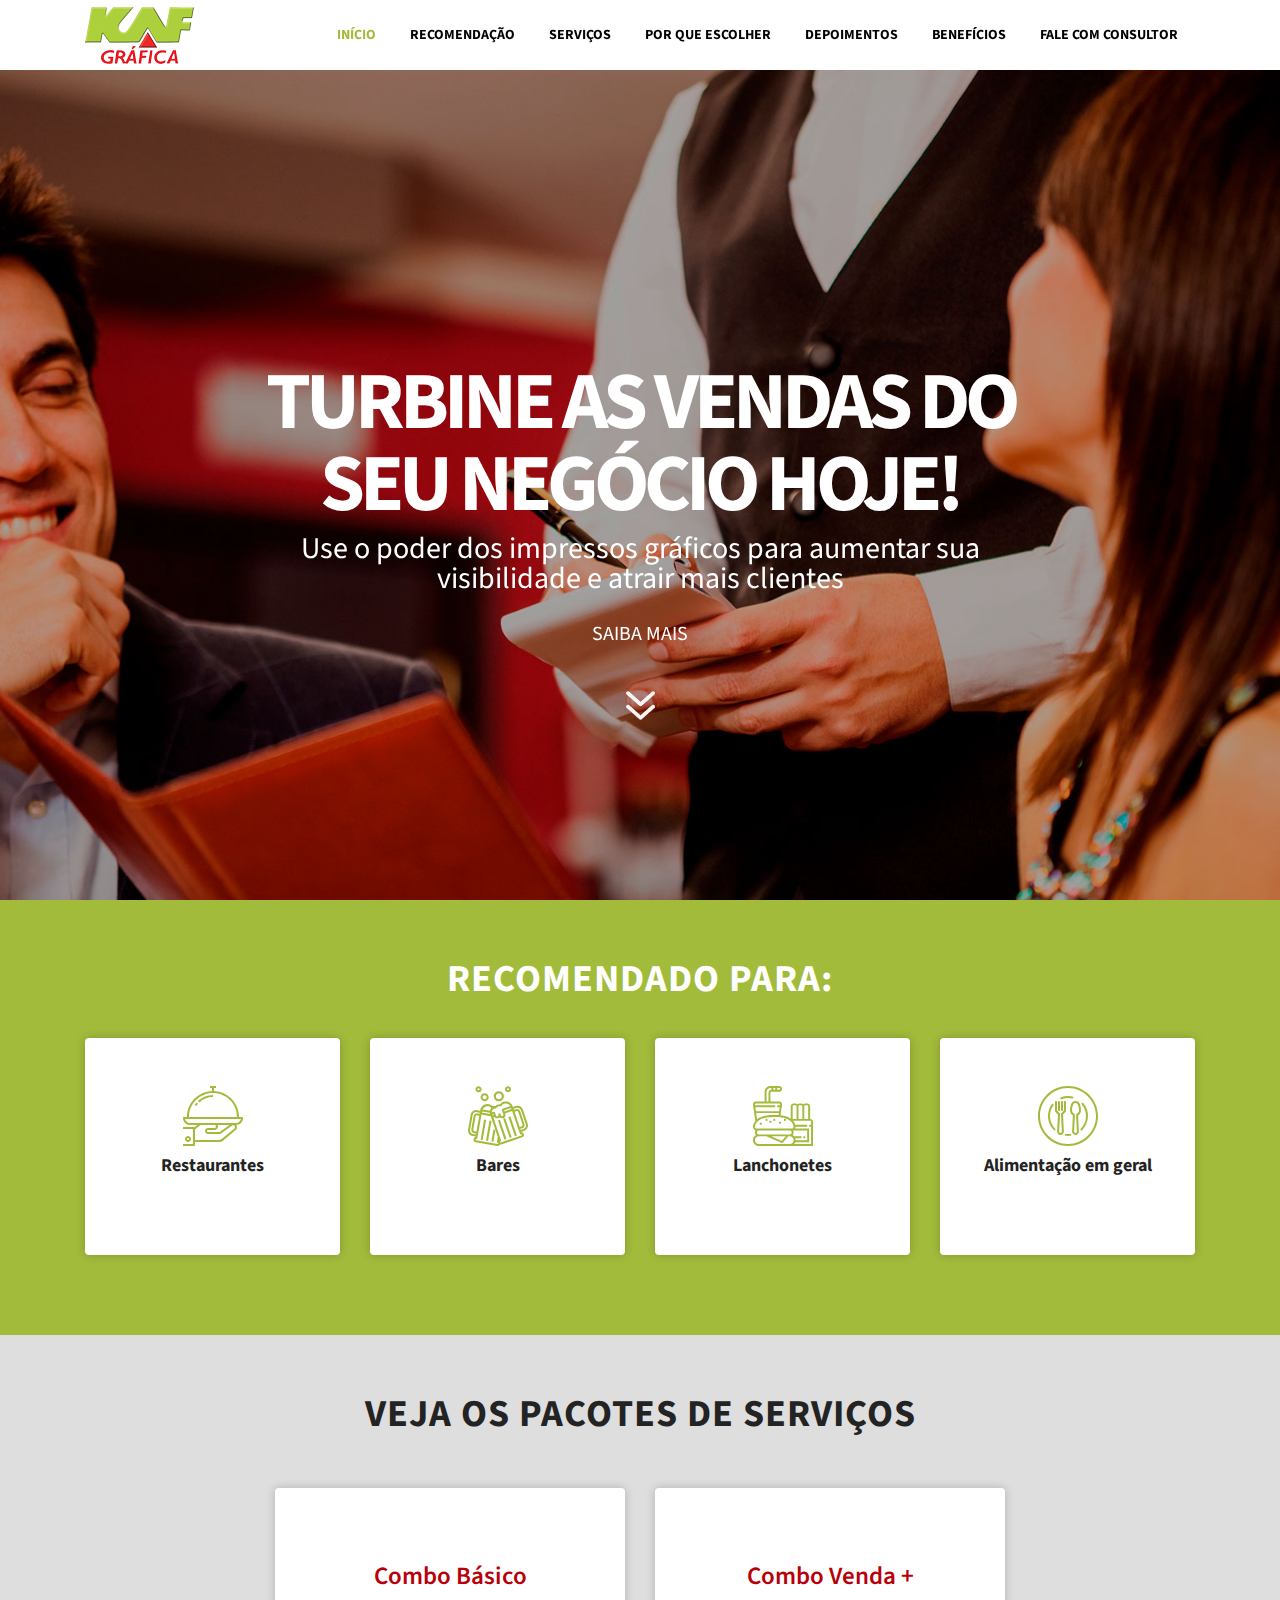
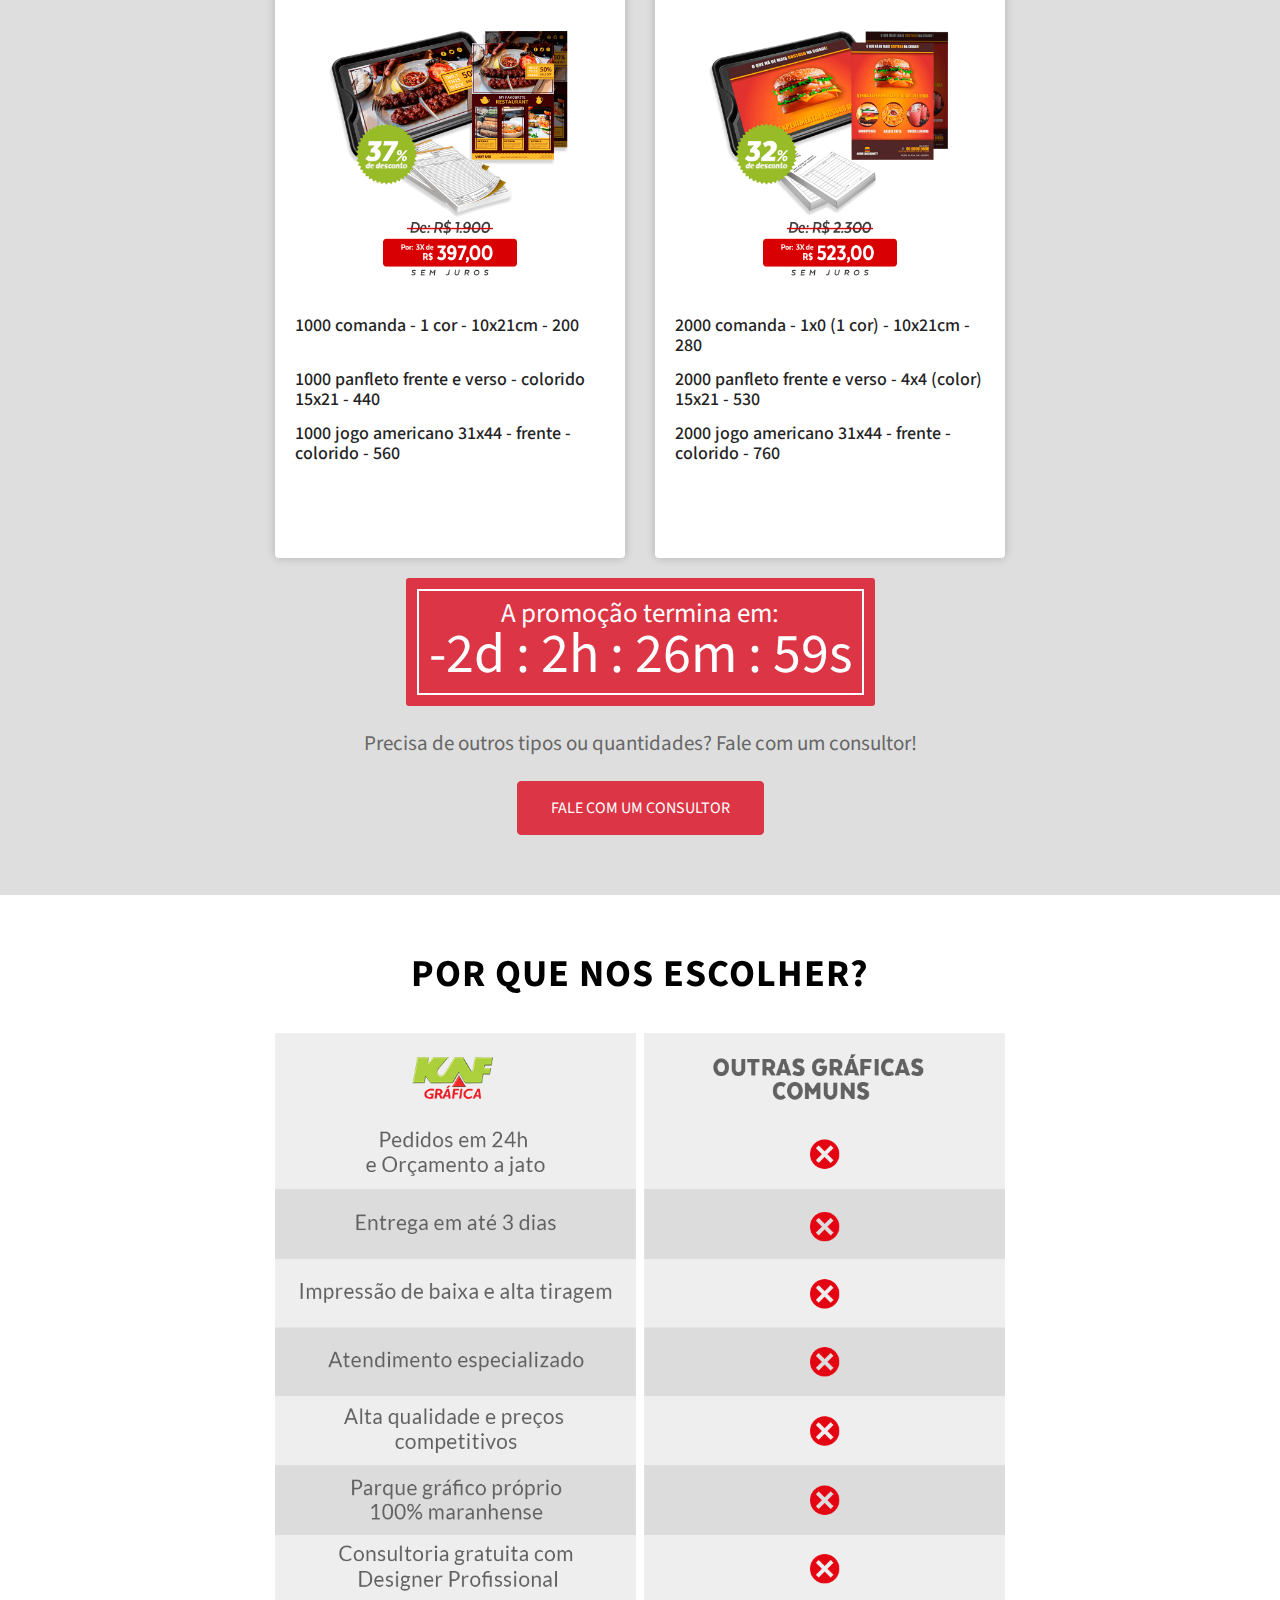
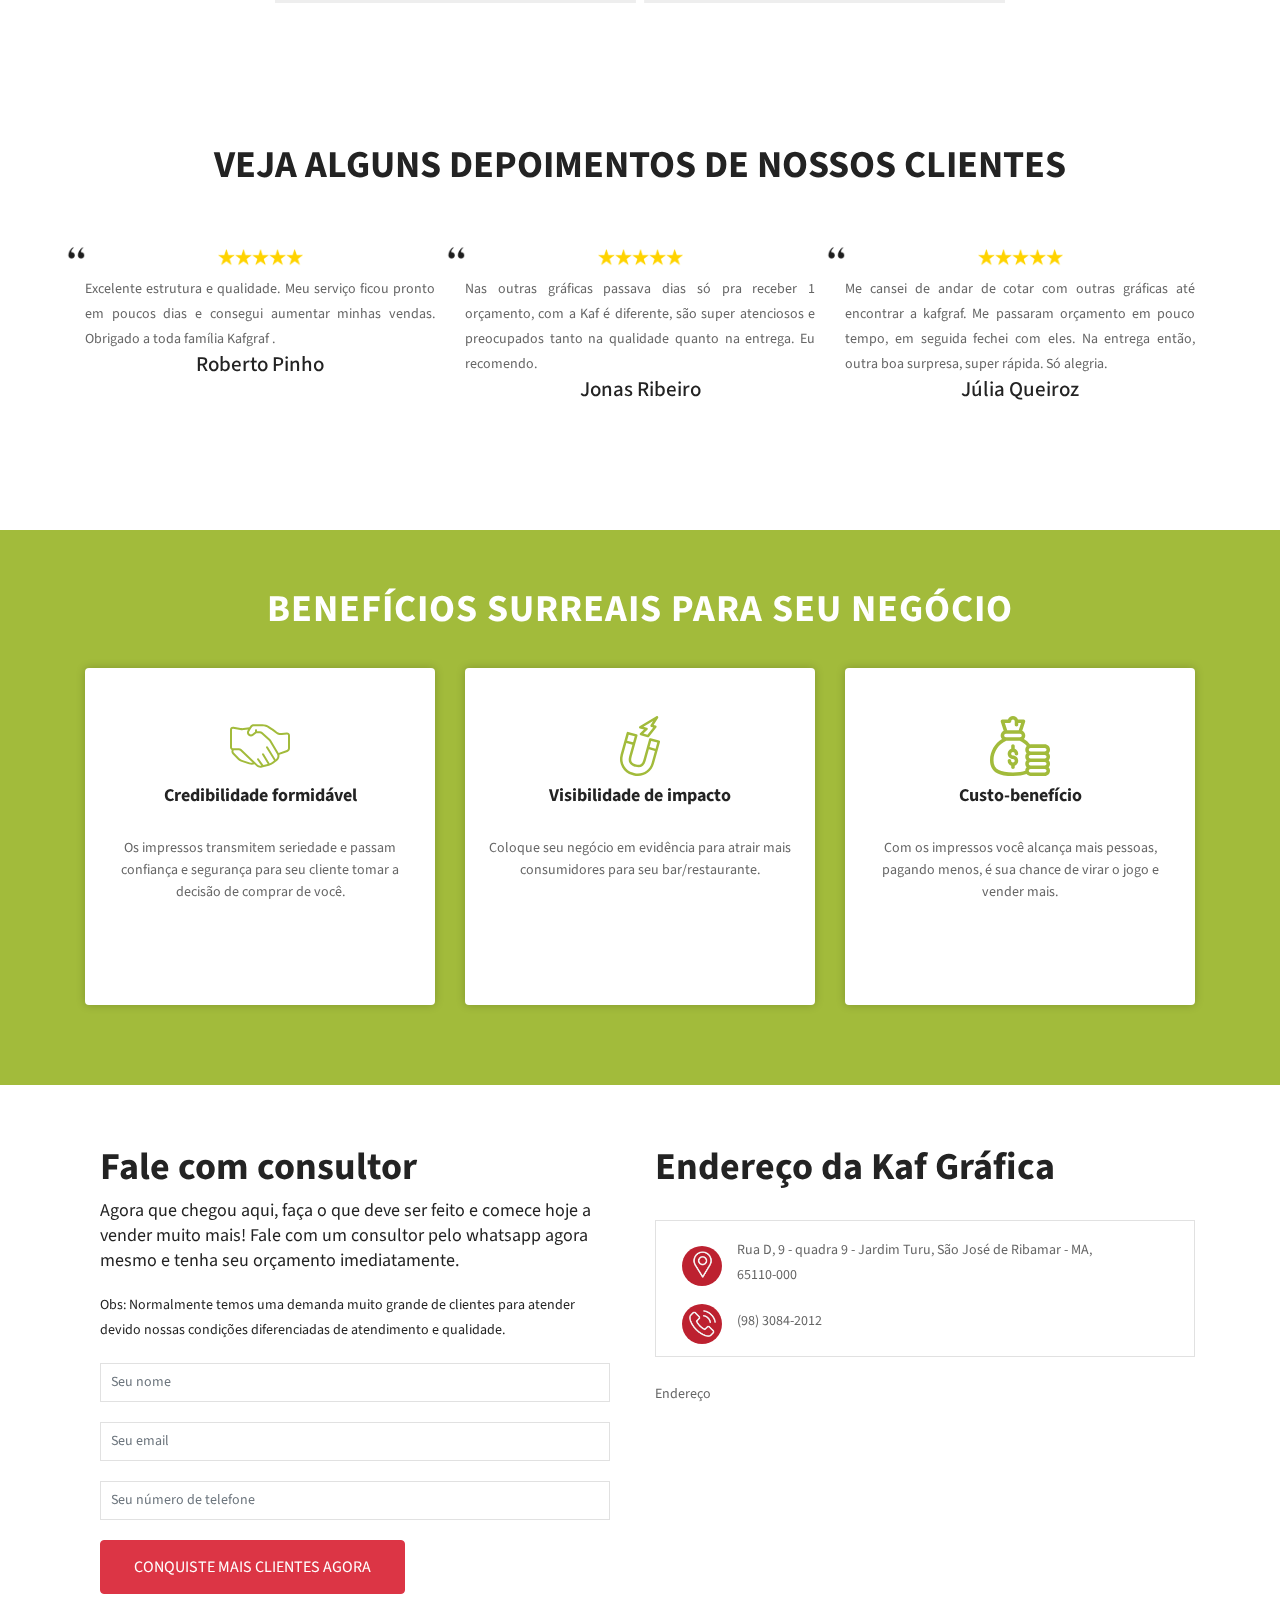
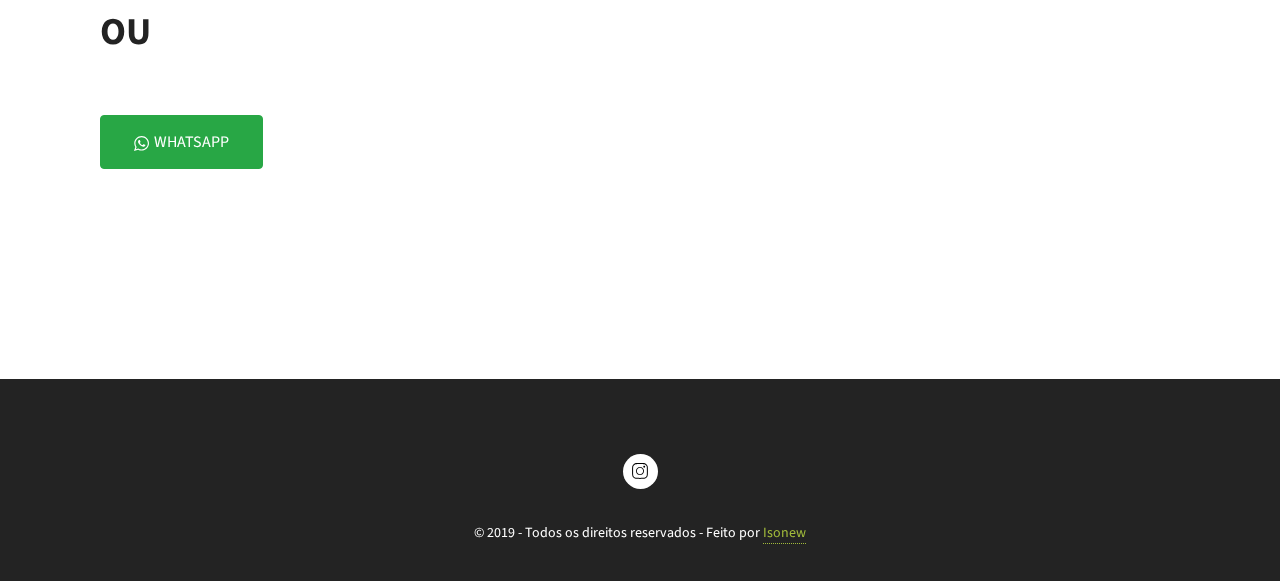
==== alimentacao/index.html @ 804a448c "Começo" ====
<!DOCTYPE html>
<html lang="pt-BR">

<head>
    <meta charset="utf-8">
    <meta name="viewport" content="width=device-width, initial-scale=1, shrink-to-fit=no">

    <title>Kaf Gráfica - Material Gráfico para Bares e Restaurantes</title>

    <meta name="google-site-verification" content=""/>


    <meta name="description"
          content="Use o poder dos impressos para atrair mais clientes passando uma imagem profissional. Recomendado para bares, restaurantes, pizzarias, confeitarias, cafés, etc. Somos especialistas nesse segmento. Preço incrível Atendimento diferenciado. Orçamento na hora. Pagamento parcelado sem juros.
">
    <meta name="keywords" content="bares, restaurantes">
    <meta name="theme-color" content="#fff">
    <meta property="og:locale" content="pt_BR">
    <meta property="og:url" content="kafgrafica.com.br">
    <meta property="og:title" content="Kaf Gráfica - Material Gráfico para Bares e Restaurantes">
    <meta property="og:site_name" content="Kaf Gráfica - Material Gráfico para Bares e Restaurantes">
    <meta property="og:description"
          content="Use o poder dos impressos para atrair mais clientes passando uma imagem profissional. Recomendado para bares, restaurantes, pizzarias, confeitarias, cafés, etc. Somos especialistas nesse segmento. Preço incrível Atendimento diferenciado. Orçamento na hora. Pagamento parcelado sem juros.
">
    <meta property="og:image" content="https://kafgrafica.com.br/assets/img/Facebook-og.jpg">
    <meta property="og:image:type" content="image/jpeg">
    <meta property="og:image:width" content="1200">
    <meta property="og:image:height" content="628">
    <meta property="og:type" content="website">
    <meta name="robots" content="index, follow">


    <link rel="icon" href="assets/img/favicon.png" type="image/x-icon"/>
    <link rel="shortcut icon" href="assets/img/favicon.png" type="image/x-icon"/>

    <link rel="stylesheet" type="text/css" href="assets/css/style.css">

    <!-- Global site tag (gtag.js) - Google Analytics -->
    <script async src="https://www.googletagmanager.com/gtag/js?id=UA-136890489-1"></script>
    <script>
        window.dataLayer = window.dataLayer || [];
        function gtag(){dataLayer.push(arguments);}
        gtag('js', new Date());

        gtag('config', 'UA-136890489-1');
    </script>
    <!-- Global site tag (gtag.js) - Google Analytics -->
    <script async src="https://www.googletagmanager.com/gtag/js?id=UA-136890489-1"></script>
    <script>
        window.dataLayer = window.dataLayer || [];
        function gtag(){dataLayer.push(arguments);}
        gtag('js', new Date());

        gtag('config', 'UA-136890489-1');
    </script>

    <!-- Facebook Pixel Code -->
    <script>
        !function(f,b,e,v,n,t,s)
        {if(f.fbq)return;n=f.fbq=function(){n.callMethod?
            n.callMethod.apply(n,arguments):n.queue.push(arguments)};
            if(!f._fbq)f._fbq=n;n.push=n;n.loaded=!0;n.version='2.0';
            n.queue=[];t=b.createElement(e);t.async=!0;
            t.src=v;s=b.getElementsByTagName(e)[0];
            s.parentNode.insertBefore(t,s)}(window, document,'script',
            'https://connect.facebook.net/en_US/fbevents.js');
        fbq('init', '1001761636681672');
        fbq('track', 'Bar e restaurante');
    </script>

    <script type='application/ld+json'>{
        "@context": "https:\/\/schema.org",
        "@type": "Organization",
        "url": "https:\/\/kafgrafica.com.br\/",
        "sameAs": [
            "https:\/\/www.instagram.com\/kaf_grafica\/"
        ],
        "@id": "https:\/\/kafgrafica.com.br\/#organization",
        "name": "Kaf Gráfica - Material Gráfico para Bares e Restaurantes",
        "logo": "https:\/\/kafgrafica.com.br\/assets\/img\/lgo-m.png"
    }</script>


</head>
<body>
<!-- Google Tag Manager (noscript) -->
<noscript><iframe src="https://www.googletagmanager.com/ns.html?id=GTM-MZ2VJB5"
                  height="0" width="0" style="display:none;visibility:hidden"></iframe></noscript>
<!-- End Google Tag Manager (noscript) -->
<noscript><img height="1" width="1" style="display:none"
               src="https://www.facebook.com/tr?id=1001761636681672&ev=PageView&noscript=1"
/></noscript>
<!-- End Facebook Pixel Code -->
<header id="header-wrap">
    <nav class="navbar navbar-expand-lg fixed-top scrolling-navbar indigo">
        <div class="container">
            <div class="navbar-header">
                <button class="navbar-toggler" type="button" data-toggle="collapse" data-target="#main-navbar"
                        aria-controls="main-navbar"
                        aria-expanded="false" aria-label="Toggle navigation">
                    <span class="navbar-toggler-icon"></span>
                    <span class="icon-menu"></span>
                    <span class="icon-menu"></span>
                    <span class="icon-menu"></span>
                </button>
                <a href="/" class="navbar-brand"><img
                        src="assets/img/lgo-w.png"
                        alt="Espaço Pilates Belém" title="Kaf Gráfica - Material Gráfico para Bares e Restaurantes"></a>
                <a href="/" class="navbar-brand-alt"><img
                        src="assets/img/lgo-m.png"
                        alt="Espaço Pilates Belém" title="Kaf Gráfica - Material Gráfico para Bares e Restaurantes"></a>
            </div>
            <div class="collapse navbar-collapse" id="main-navbar">
                <ul class="onepage-nev navbar-nav mr-auto w-100 justify-content-end clearfix">
                    <li class="nav-item active">
                        <a class="nav-link" href="#hero-area">
                            Início
                        </a>
                    </li>
                    <li class="nav-item">
                        <a class="nav-link" href="#recomendacao">
                            Recomendação
                        </a>
                    </li>
                    <li class="nav-item">
                        <a class="nav-link" href="#servicos">
                            Serviços
                        </a>
                    </li>
                    <li class="nav-item">
                        <a class="nav-link" href="#por-que-escolher">
                            Por que escolher
                        </a>
                    </li>
                    <li class="nav-item">
                        <a class="nav-link" href="#depoimentos">
                            Depoimentos
                        </a>
                    </li>
                    <li class="nav-item">
                        <a class="nav-link" href="#beneficios">
                            Benefícios
                        </a>
                    </li>
                    <li class="nav-item">
                        <a class="nav-link" href="#contato">
                            Fale com consultor
                        </a>
                    </li>
                </ul>
            </div>
        </div>
        <ul class="onepage-nev mobile-menu">
            <li>
                <a href="#inicio">inicio</a>
            </li>
            <li>
                <a href="#recomendacao">
                    Recomendação
                </a>
            </li>
            <li>
                <a href="#servicos">Serviços</a>
            </li>
            <li>
                <a href="#por-que-escolher">Por que escolher</a>
            </li>
            <li>
                <a href="#depoimentos">Depoimentos</a>
            </li>
            <li>
                <a href="#beneficios">Benefícios</a>
            </li>
            <li>
                <a href="#contato">Fale com Consultor</a>
            </li>
        </ul>
    </nav>
    <div id="hero-area" class="hero-area-bg">
        <div class="overlay"></div>
        <div class="container">
            <div class="row">
                <div class="col-md-12 col-sm-12 text-center">
                    <div class="contents">
                        <h1 class="head-title">Turbine as vendas do<br> seu negócio Hoje!</h1>
                        <p class="script-font">Use o poder dos impressos gráficos para aumentar sua visibilidade e
                            atrair mais clientes</p>
                        <div class="header-button">
                            <p class="arrow-b">Saiba Mais</p>
                            <a href="#beneficios"><img class="arrow bounce" src="assets/img/arrow.png"></a>
                        </div>
                    </div>
                </div>
            </div>
        </div>
    </div>
    <!-- Hero Area End -->

</header>
<!-- Header Area wrapper End -->
<!-- Services Section Start -->
<section id="recomendacao" class="services section-padding">
    <h2 class="section-title" style="color: #FFF!important;margin-bottom: 40px; text-transform: uppercase">Recomendado para:</h2>

    <div class="container">
        <div class="row">
            <!-- Services item -->
            <div class="col-md-3 col-lg-3 col-xs-12" style="margin-bottom: 20px;">
                <div class="services-item">
                    <div class="icon">
                        <img src="assets/img/restaurantes.svg" alt="Recomendação 1">
                    </div>
                    <div class="services-content">
                        <h3>Restaurantes</h3>
                    </div>
                </div>
            </div>
            <!-- Services item -->
            <div class="col-md-3 col-lg-3 col-xs-12" style="margin-bottom: 20px;">
                <div class="services-item">
                    <div class="icon">
                        <img src="assets/img/Bares.svg" alt="Recomendação 2">
                    </div>
                    <div class="services-content">
                        <h3>Bares</h3>
                    </div>
                </div>
            </div>
            <!-- Services item -->
            <div class="col-md-3 col-lg-3 col-xs-12" style="margin-bottom: 20px;">
                <div class="services-item">
                    <div class="icon">
                        <img src="assets/img/Lanchonete.svg" alt="Recomendação 3">
                    </div>
                    <div class="services-content">
                        <h3>Lanchonetes</h3>
                    </div>
                </div>
            </div>

            <div class="col-md-3 col-lg-3 col-xs-12" style="margin-bottom: 20px;">
                <div class="services-item">
                    <div class="icon">
                        <img src="assets/img/Alimentação-em-geral.svg" alt="Recomendação 4">
                    </div>
                    <div class="services-content">
                        <h3>Alimentação em geral</h3>
                    </div>
                </div>
            </div>
        </div>
    </div>
</section>
<!-- Services Section Start -->
<section id="servicos" class="services section-padding" style="background: #DEDEDE">
    <h2 class="section-title" style="text-transform: uppercase">Veja os pacotes de serviços
    </h2>
    <div class="container" style="text-align: justify; padding-bottom: 30px;">
    </div>
    <div class="container">
        <div class="row">
            <!-- Services item -->
            <div class="col-md-2 col-lg-2 col-xs-12" style="margin-bottom: 20px;"></div>
            <div class="col-md-4 col-lg-4 col-xs-12" style="margin-bottom: 20px;">
                <div class="services-item">
                    <h3 style="font-weight: 600;min-height: 0;margin-top: 25px;font-size: 25px;color: #B8000B!important;">Combo Básico</h3>
                    <img src="assets/img/Mockup_COMBO%2001_restaurante(1).png" style="width: 100%; max-width: 98%">
                    <div class="services-content">
                        <h3 style="text-align:left;font-weight: 500;margin-top: 13px;font-size: 18px;">1000 comanda - 1 cor - 10x21cm - 200</h3>
                        <h3 style="text-align:left;font-weight: 500;margin-top: 13px;font-size: 18px;">1000 panfleto frente e verso - colorido 15x21 - 440</h3>
                        <h3 style="text-align:left;font-weight: 500;margin-top: 13px;font-size: 18px;">1000 jogo americano 31x44 - frente - colorido - 560</h3>
                    </div>
                </div>
            </div>

            <!-- Services item -->
            <div class="col-md-4 col-lg-4 col-xs-12" style="margin-bottom: 20px;">
                <div class="services-item">
                    <h3 style="font-weight: 600;min-height: 0;margin-top: 25px;font-size: 25px;color: #B8000B!important;">Combo Venda +</h3>
                    <img src="assets/img/Mockup_COMBO%2002_restaurante(1).png" style="width: 100%; max-width: 98%">
                    <div class="services-content">
                        <h3 style="text-align:left;font-weight: 500;margin-top: 13px;font-size: 18px;">2000  comanda - 1x0 (1 cor) - 10x21cm - 280</h3>
                        <h3 style="text-align:left;font-weight: 500;margin-top: 13px;font-size: 18px;">2000 panfleto frente e verso - 4x4 (color) 15x21 - 530</h3>
                        <h3 style="text-align:left;font-weight: 500;margin-top: 13px;font-size: 18px;">2000 jogo americano 31x44 - frente - colorido - 760</h3>
                    </div>
                </div>
            </div>
            <div class="col-md-2 col-lg-2 col-xs-12" style="margin-bottom: 20px;"></div>
            <div class="contagem-fundo">
            <div class="contagem">
                <p style="text-align: center; font-size: 27px;width: 100%">A promoção termina em:</p>
                <div id="week-countdown">
                    <p></p>
                </div>
            </div>
            </div>
            <br>
            <p style="text-align: center; font-size: 21px;width: 100%">Precisa de outros tipos ou quantidades? Fale com um consultor!</p>
            <a href="#contato" class="btn btn-danger btn-lg" style="text-align: center; display: table; margin: 0 auto;margin-top: 25px">FALE COM UM CONSULTOR</a>
        </div>
    </div>
</section>
<section id="por-que-escolher" class="counter-section section-padding">
    <h2 class="section-title" style="color: #000!important;text-transform: uppercase; margin-bottom: 40px">Por que nos escolher?</h2>
    <div class="container">
        <div class="row">
            <div class="col-md-2 col-lg-2 col-xs-12" style="margin-bottom: 20px;"></div>
            <div class="col-md-8 col-lg-8 col-xs-12" style="margin-bottom: 20px;">
            <img class="tabela-desk" src="assets/img/Tabela%20Kaf%20diferencial.png" style="width: 100%">
                <img class="tabela-mobile" src="assets/img/Tabela-Kaf-diferencial-mobile.png" style="width: 100%">

            </div>
            <div class="col-md-2 col-lg-2 col-xs-12" style="margin-bottom: 20px;"></div>
        </div>
    </div>
</section>

<section id="depoimentos" class="section-padding">
    <h2 style="text-transform: uppercase">Veja alguns depoimentos de nossos clientes</h2>
    <div class="container">
        <div class="row">
            <div class="col-md-4 col-xs-12">
                <img src="assets/img/stars.png" style="text-align: center;">
                <p>Excelente estrutura e qualidade. Meu serviço ficou pronto em poucos dias e consegui aumentar minhas
                    vendas. Obrigado a toda família Kafgraf .</p>
                <h6>Roberto Pinho</h6>
            </div>
            <div class="col-md-4 col-xs-12">
                <img src="assets/img/stars.png" style="text-align: center;">
                <p>Nas outras gráficas passava dias só pra receber 1 orçamento, com a Kaf é diferente, são super
                    atenciosos e preocupados tanto na qualidade quanto na entrega. Eu recomendo.</p>
                <h6>Jonas Ribeiro</h6>
            </div>
            <div class="col-md-4 col-xs-12">
                <img src="assets/img/stars.png" style="text-align: center;">
                <p>Me cansei de andar de cotar com outras gráficas até encontrar a kafgraf. Me passaram orçamento em
                    pouco tempo, em seguida fechei com eles. Na entrega então, outra boa surpresa, super rápida. Só
                    alegria.</p>
                <h6>Júlia Queiroz</h6>
            </div>
        </div>
    </div>
</section>

<!-- Services Section Start -->
<section id="beneficios" class="services section-padding">
    <h2 class="section-title" style="color: #FFF!important;margin-bottom: 40px;text-transform: uppercase">Benefícios Surreais Para Seu
        Negócio</h2>

    <div class="container">
        <div class="row">
            <!-- Services item -->
            <div class="col-md-4 col-lg-4 col-xs-12" style="margin-bottom: 20px;">
                <div class="services-item">
                    <div class="icon">
                        <img src="assets/img/credibilidade.svg" alt="Beneficio 1">
                    </div>
                    <div class="services-content">
                        <h3>Credibilidade formidável</h3>
                        <p>Os impressos transmitem seriedade e passam confiança e segurança para seu cliente tomar a
                            decisão de comprar de você.</p>
                    </div>
                </div>
            </div>
            <!-- Services item -->
            <div class="col-md-4 col-lg-4 col-xs-12" style="margin-bottom: 20px;">
                <div class="services-item">
                    <div class="icon">
                        <img src="assets/img/visual%20de%20impacto.svg" alt="Beneficio 1">
                    </div>
                    <div class="services-content">
                        <h3>Visibilidade de impacto</h3>
                        <p>Coloque seu negócio em evidência para atrair mais consumidores para seu bar/restaurante.</p>
                    </div>
                </div>
            </div>
            <!-- Services item -->
            <div class="col-md-4 col-lg-4 col-xs-12" style="margin-bottom: 20px;">
                <div class="services-item">
                    <div class="icon">
                        <img src="assets/img/Custo%20benefício.svg" alt="Beneficio 1">
                    </div>
                    <div class="services-content">
                        <h3>Custo-benefício</h3>
                        <p>Com os impressos você alcança mais pessoas, pagando menos, é sua chance de virar o jogo e
                            vender mais.</p>
                    </div>
                </div>
            </div>
        </div>
    </div>
</section>

<section id="contato" class="section-padding">
    <div class="contato-form">
        <div class="container">
            <div class="row contato-form-area">
                <div class="col-md-6 col-lg-6 col-sm-12">
                    <div class="contato-block">
                        <h2>Fale com consultor</h2>
                        <p class="t-c">Agora que chegou aqui, faça o que deve ser feito e comece hoje a vender muito
                            mais!
                            Fale com um consultor pelo whatsapp agora mesmo e tenha seu orçamento imediatamente.
                        </p>
                        <p class="t-c" style="font-size: 14px">Obs: Normalmente temos uma demanda muito grande de
                            clientes para atender devido nossas condições diferenciadas de atendimento e qualidade.
                        </p>

                        <form method="post" action="https://www.briskforms.com/go/e304000efb24a050ae0e3cce2fba258f">
                            <div class="form-group">
                                <input type="text" name="name" placeholder="Seu nome" required="" class="form-control">
                                <input type="email" name="email" required="" class="form-control" placeholder="Seu email">
                                <input type="tel" name="telefone" placeholder="Seu número de telefone" class="form-control">
                                <input type="submit" value="Conquiste Mais Clientes Agora" class="btn btn-danger btn-lg">
                            </div>
                        </form>
                        <h3>OU</h3>

                        <a class="btn  btn-success btn-lg" style="margin-top: 10%"
                           onclick="fbq('track', 'Whatsapp-page-bares-restaurantes');" id="whatsapp-page-bares-e-restaurantes"
                           href="https://api.whatsapp.com/send?phone=+5598981045950&text=Ol%C3%A1,%20quero%20mais%20informa%C3%A7%C3%B5es%20sobre%20os%20pacotes%20para%20bares%20e%20restaurantes"><img
                                style="width: 15px; height: 15px; margin-right: 5px"
                                src="data:image/svg+xml;base64,&#10;                               [base64]">Whatsapp</a>
                    </div>
                </div>
                <div class="col-md-6 col-lg-6 col-sm-12">
                    <div class="footer-right-area">
                        <h2>Endereço da Kaf Gráfica</h2>
                        <div class="footer-right-contact">
                            <div class="single-contact">
                                <div class="contact-icon">
                                    <img class="i02" src="assets/img/icones/i02.png"
                                         style="width: 27px; height: 27px;margin-top: -5px;" alt="Icone contato">
                                </div>
                                <p>Rua D, 9 - quadra 9 - Jardim Turu, São José de Ribamar - MA, 65110-000</p>
                            </div>
                            <div class="single-contact">
                                <div class="contact-icon">
                                    <img src="assets/img/icones/i01.png"
                                         style="margin-top: -5px;width: 27px; height: 27px;" alt="Icone contato 03">
                                </div>
                                <p><a href="tel:98 3084-2012">(98) 3084-2012</a></p>
                            </div>
                        </div>
                    </div>
                    <br>
                    <object style="border:0; height: 450px; width: 100%;"
                            data="https://www.google.com/maps/embed?pb=!1m18!1m12!1m3!1d3985.9805444975054!2d-44.2015686860011!3d-2.513249998168647!2m3!1f0!2f0!3f0!3m2!1i1024!2i768!4f13.1!3m3!1m2!1s0x7f691633d4aa4c5%3A0x5f951c0ca36b3f4c!2sKaf+Gr%C3%A1fica!5e0!3m2!1spt-BR!2sbr!4v1553004287938">
                        Endereço
                    </object>
                </div>
            </div>
        </div>
    </div>
</section>
<!-- contato Section End -->

<!-- Footer Section Start -->
<footer class="footer-area section-padding">
    <div class="container">
        <div class="row">
            <div class="col-md-12">
                <div class="footer-text text-center" data-wow-delay="0.3s">
                    <ul class="social-icon">
                        <li>
                            <a class="instagram"
                               href="https://www.instagram.com/kaf_grafica/"><i
                                    class="icon-social-instagram"></i></a>
                        </li>
                    </ul>
                    <p>© 2019 - Todos os direitos reservados - Feito por <a href="http://isonew.digital">Isonew</a></p>
                </div>
            </div>
        </div>
    </div>
</footer>
<!-- Footer Section End -->
<!-- Modal -->
<div id="overlay">
    <button id="fecharpop" title="Fechar"><img src="assets/img/error.png"></button>
    <div class="content-pop">
    <img src="assets/img/facebook-saude.jpg">
    </div>
</div>
<!-- Go to Top Link -->
<a href="#" class="back-to-top">
    <i class="icon-arrow-up"></i>
</a>
<script src="assets/js/scripts.js"></script>
<script>
    document.onmouseleave = function() {
        document.querySelector("#overlay").style.setProperty("display", "block", "important")
    }

    document.querySelector('#fecharpop').addEventListener('click', function (e) {
        document.querySelector('#overlay').remove();
    })
</script>
</body>
</html>
---- alimentacao/assets/css/style.css ----
@charset "UTF-8";
@import url(https://fonts.googleapis.com/css?family=Shadows+Into+Light|Source+Sans+Pro:400,700);

@font-face {
    font-family: butler;
    src: url(../fonts/butler-bold.otf);
}

@keyframes bounce {
    from,
    20%,
    53%,
    80%,
    to {
        animation-timing-function: cubic-bezier(0.215, 0.61, 0.355, 1);
        transform: translate3d(0, 0, 0);
    }

    40%,
    43% {
        animation-timing-function: cubic-bezier(0.755, 0.05, 0.855, 0.06);
        transform: translate3d(0, -30px, 0);
    }

    70% {
        animation-timing-function: cubic-bezier(0.755, 0.05, 0.855, 0.06);
        transform: translate3d(0, -15px, 0);
    }

    90% {
        transform: translate3d(0, -4px, 0);
    }
}

.bounce {
    animation-name: bounce;
    transform-origin: bottom center;
    animation-iteration-count: infinite;
    animation-duration: 1.5s;
}
.btn-group-vertical, .card, .card-deck, .card-group, .form-inline, .list-group, .modal-content, .navbar-nav, .progress-bar {
    -webkit-box-direction: normal
}

.badge, progress, sub, sup {
    vertical-align: baseline
}

.popover, .tooltip, address {
    font-style: normal
}

.breadcrumb, .carousel-indicators, .dropdown-menu, .nav, .navbar-nav, .pagination, .slicknav_nav, .slicknav_nav ul, .timeline li, ol, ol li, ul, ul li {
    list-style: none
}

dl, ol, p, pre, ul {
    margin-top: 0
}

address, dl, ol, p, pre, ul {
    margin-bottom: 1rem
}

body, caption {
    text-align: left
}

dd, label {
    margin-bottom: .5rem
}

pre, textarea {
    overflow: auto
}

html, pre {
    -ms-overflow-style: scrollbar
}

article, aside, dialog, figcaption, figure, footer, header, hgroup, legend, main, nav, section {
    display: block
}

address, legend {
    line-height: inherit
}

label, output {
    display: inline-block
}

button, hr, input {
    overflow: visible
}

.btn-outline-danger, .btn-outline-dark, .btn-outline-info, .btn-outline-light, .btn-outline-primary, .btn-outline-success, .btn-outline-warning, .btn:not(:disabled):not(.disabled).active, .btn:not(:disabled):not(.disabled):active {
    background-image: none
}

.dropdown-menu, .form-control, .modal-content, .popover {
    background-clip: padding-box
}

:root {
    --blue: #007BFF;
    --indigo: #6610F2;
    --purple: #6F42C1;
    --pink: #E83E8C;
    --red: #DC3545;
    --orange: #FD7E14;
    --yellow: #FFC107;
    --green: #28A745;
    --teal: #20C997;
    --cyan: #17A2B8;
    --white: #FFF;
    --gray: #6C757D;
    --gray-dark: #343A40;
    --primary: #007BFF;
    --secondary: #6C757D;
    --success: #28A745;
    --info: #17A2B8;
    --warning: #FFC107;
    --danger: #DC3545;
    --light: #F8F9FA;
    --dark: #343A40;
    --breakpoint-xs: 0;
    --breakpoint-sm: 576px;
    --breakpoint-md: 768px;
    --breakpoint-lg: 992px;
    --breakpoint-xl: 1200px;
    --font-family-sans-serif: -apple-system, BlinkMacSystemFont, "Segoe UI", Roboto, "Helvetica Neue", Arial, sans-serif, "Apple Color Emoji", "Segoe UI Emoji", "Segoe UI Symbol";
    --font-family-monospace: SFMono-Regular, Menlo, Monaco, Consolas, "Liberation Mono", "Courier New", monospace
}

*, ::after, ::before {
    box-sizing: border-box
}

html {
    font-family: sans-serif;
    line-height: 1.15;
    -webkit-text-size-adjust: 100%;
    -ms-text-size-adjust: 100%;
    -webkit-tap-highlight-color: transparent
}

body {
    margin: 0;
    background-color: #FFF
}

[tabindex="-1"]:focus {
    outline: 0 !important
}

h1, h2, h3, h4, h5, h6 {
    margin-top: 0;
    color: #232323 !important;

}

abbr[data-original-title], abbr[title] {
    -webkit-text-decoration: underline dotted;
    text-decoration: underline dotted;
    cursor: help;
    border-bottom: 0
}

.btn:focus, .btn:hover, a, a:not([href]):not([tabindex]), a:not([href]):not([tabindex]):focus, a:not([href]):not([tabindex]):hover {
    text-decoration: none
}

.btn:not(:disabled):not(.disabled), .navbar-toggler:not(:disabled):not(.disabled), .page-link:not(:disabled):not(.disabled), summary {
    cursor: pointer
}

ol ol, ol ul, ul ol, ul ul {
    margin-bottom: 0
}

dt {
    font-weight: 700
}

dd {
    margin-left: 0
}

blockquote, figure {
    margin: 0 0 1rem
}

dfn {
    font-style: italic
}

b, strong {
    font-weight: bolder
}

small {
    font-size: 80%
}

sub, sup {
    position: relative;
    font-size: 75%;
    line-height: 0
}

sub {
    bottom: -.25em
}

sup {
    top: -.5em
}

a {
    color: #007BFF;
    background-color: transparent;
    -webkit-text-decoration-skip: objects
}

a:hover {
    color: #0056B3
}

a:not([href]):not([tabindex]):focus {
    outline: 0
}

code, kbd, pre, samp {
    font-size: 1em
}

img {
    vertical-align: middle;
    border-style: none
}

svg:not(:root) {
    overflow: hidden
}

table {
    border-collapse: collapse
}

caption {
    padding-top: .75rem;
    padding-bottom: .75rem;
    color: #6C757D;
    caption-side: bottom
}

th {
    text-align: inherit
}

button {
    border-radius: 0
}

button, input, optgroup, select, textarea {
    margin: 0;
    font-family: inherit;
    font-size: inherit;
    line-height: inherit
}

button, select {
    text-transform: none
}

[type=reset], [type=submit], button, html [type=button] {
    -webkit-appearance: button
}

[type=button]::-moz-focus-inner, [type=reset]::-moz-focus-inner, [type=submit]::-moz-focus-inner, button::-moz-focus-inner {
    padding: 0;
    border-style: none
}

input[type=checkbox], input[type=radio] {
    box-sizing: border-box;
    padding: 0
}

input[type=date], input[type=datetime-local], input[type=month], input[type=time] {
    -webkit-appearance: listbox
}

textarea {
    resize: vertical
}

fieldset {
    min-width: 0;
    padding: 0;
    margin: 0;
    border: 0
}

legend {
    width: 100%;
    max-width: 100%;
    padding: 0;
    margin-bottom: .5rem;
    font-size: 1.5rem;
    color: inherit;
    white-space: normal
}

.badge, .btn, .dropdown-header, .dropdown-item, .input-group-text, .navbar-brand {
    white-space: nowrap
}

[type=number]::-webkit-inner-spin-button, [type=number]::-webkit-outer-spin-button {
    height: auto
}

[type=search] {
    outline-offset: -2px;
    -webkit-appearance: none
}

[type=search]::-webkit-search-cancel-button, [type=search]::-webkit-search-decoration {
    -webkit-appearance: none
}

::-webkit-file-upload-button {
    font: inherit;
    -webkit-appearance: button
}

.display-1, .display-2, .display-3, .display-4 {
    line-height: 1.2
}

summary {
    display: list-item
}

template {
    display: none
}

[hidden] {
    display: none !important
}

.h1, .h2, .h3, .h4, .h5, .h6, h1, h2, h3, h4, h5, h6 {
    margin-bottom: .5rem;
    font-family: inherit;
    font-weight: 500;
    line-height: 1.2;
    color: inherit
}

.blockquote, hr {
    margin-bottom: 1rem
}

.display-1, .display-2, .display-3, .display-4, .lead {
    font-weight: 300
}

.h1, h1 {
    font-size: 2.5rem
}

.h2, h2 {
    font-size: 2rem
}

.h3, h3 {
    font-size: 1.75rem
}

.h4, h4 {
    font-size: 1.5rem
}

.h5, h5 {
    font-size: 1.25rem
}

.h6, h6 {
    font-size: 1rem
}

.lead {
    font-size: 1.25rem
}

.display-1 {
    font-size: 6rem
}

.display-2 {
    font-size: 5.5rem
}

.display-3 {
    font-size: 4.5rem
}

.display-4 {
    font-size: 3.5rem
}

hr {
    box-sizing: content-box;
    height: 0;
    margin-top: 1rem;
    border: 0;
    border-top: 1px solid rgba(0, 0, 0, .1)
}

.img-fluid, .img-thumbnail {
    max-width: 100%;
    height: auto;
    width: 100%
}

.img-thumbnail img {
    width: 100%
}

.small, small {
    font-size: 80%;
    font-weight: 400
}

.mark, mark {
    padding: .2em;
    background-color: #FCF8E3
}

.list-inline, .list-unstyled {
    padding-left: 0;
    list-style: none
}

.list-inline-item {
    display: inline-block
}

.list-inline-item:not(:last-child) {
    margin-right: .5rem
}

.initialism {
    font-size: 90%;
    text-transform: uppercase
}

.blockquote {
    font-size: 1.25rem
}

.blockquote-footer {
    display: block;
    font-size: 80%;
    color: #6C757D
}

.blockquote-footer::before {
    content: "\2014 \00A0"
}

.img-thumbnail {
    padding: .25rem;
    background-color: #FFF;
    border: 1px solid #DEE2E6;
    border-radius: .25rem
}

.figure {
    display: inline-block
}

.figure-img {
    margin-bottom: .5rem;
    line-height: 1
}

.figure-caption {
    font-size: 90%;
    color: #6C757D
}

code, kbd {
    font-size: 87.5%
}

a > code, pre code {
    color: inherit
}

code, kbd, pre, samp {
    font-family: SFMono-Regular, Menlo, Monaco, Consolas, "Liberation Mono", "Courier New", monospace
}

code {
    color: #E83E8C;
    word-break: break-word
}

kbd {
    padding: .2rem .4rem;
    color: #FFF;
    background-color: #212529;
    border-radius: .2rem
}

kbd kbd {
    padding: 0;
    font-size: 100%;
    font-weight: 700
}

.container, .container-fluid {
    padding-right: 15px;
    padding-left: 15px;
    margin-right: auto;
    margin-left: auto;
    width: 100%
}

pre {
    display: block;
    font-size: 87.5%;
    color: #212529
}

pre code {
    font-size: inherit;
    word-break: normal
}

.pre-scrollable {
    max-height: 340px;
    overflow-y: scroll
}

@media (min-width: 576px) {
    .container {
        max-width: 540px
    }
}

@media (min-width: 768px) {
    .container {
        max-width: 720px
    }
}

@media (min-width: 992px) {
    .container {
        max-width: 960px
    }
}

@media (min-width: 1200px) {
    .container {
        max-width: 1140px
    }
}

.row {
    display: -webkit-box;
    display: -ms-flexbox;
    display: flex;
    -ms-flex-wrap: wrap;
    flex-wrap: wrap;
    margin-right: -15px;
    margin-left: -15px
}

.no-gutters {
    margin-right: 0;
    margin-left: 0
}

.no-gutters > .col, .no-gutters > [class*=col-] {
    padding-right: 0;
    padding-left: 0
}

.col, .col-1, .col-10, .col-11, .col-12, .col-2, .col-3, .col-4, .col-5, .col-6, .col-7, .col-8, .col-9, .col-auto, .col-lg, .col-lg-1, .col-lg-10, .col-lg-11, .col-lg-12, .col-lg-2, .col-lg-3, .col-lg-4, .col-lg-5, .col-lg-6, .col-lg-7, .col-lg-8, .col-lg-9, .col-lg-auto, .col-md, .col-md-1, .col-md-10, .col-md-11, .col-md-12, .col-md-2, .col-md-3, .col-md-4, .col-md-5, .col-md-6, .col-md-7, .col-md-8, .col-md-9, .col-md-auto, .col-sm, .col-sm-1, .col-sm-10, .col-sm-11, .col-sm-12, .col-sm-2, .col-sm-3, .col-sm-4, .col-sm-5, .col-sm-6, .col-sm-7, .col-sm-8, .col-sm-9, .col-sm-auto, .col-xl, .col-xl-1, .col-xl-10, .col-xl-11, .col-xl-12, .col-xl-2, .col-xl-3, .col-xl-4, .col-xl-5, .col-xl-6, .col-xl-7, .col-xl-8, .col-xl-9, .col-xl-auto {
    position: relative;
    width: 100%;
    min-height: 1px;
    padding-right: 15px;
    padding-left: 15px
}

.col {
    -ms-flex-preferred-size: 0;
    flex-basis: 0;
    -webkit-box-flex: 1;
    -ms-flex-positive: 1;
    flex-grow: 1;
    max-width: 100%
}

.col-1, .col-auto {
    -webkit-box-flex: 0
}

.col-auto {
    -ms-flex: 0 0 auto;
    flex: 0 0 auto;
    width: auto;
    max-width: none
}

.col-1 {
    -ms-flex: 0 0 8.333333%;
    flex: 0 0 8.333333%;
    max-width: 8.333333%
}

.col-2, .col-3 {
    -webkit-box-flex: 0
}

.col-2 {
    -ms-flex: 0 0 16.666667%;
    flex: 0 0 16.666667%;
    max-width: 16.666667%
}

.col-3 {
    -ms-flex: 0 0 25%;
    flex: 0 0 25%;
    max-width: 25%
}

.col-4, .col-5 {
    -webkit-box-flex: 0
}

.col-4 {
    -ms-flex: 0 0 33.333333%;
    flex: 0 0 33.333333%;
    max-width: 33.333333%
}

.col-5 {
    -ms-flex: 0 0 41.666667%;
    flex: 0 0 41.666667%;
    max-width: 41.666667%
}

.col-6, .col-7 {
    -webkit-box-flex: 0
}

.col-6 {
    -ms-flex: 0 0 50%;
    flex: 0 0 50%;
    max-width: 50%
}

.col-7 {
    -ms-flex: 0 0 58.333333%;
    flex: 0 0 58.333333%;
    max-width: 58.333333%
}

.col-8, .col-9 {
    -webkit-box-flex: 0
}

.col-8 {
    -ms-flex: 0 0 66.666667%;
    flex: 0 0 66.666667%;
    max-width: 66.666667%
}

.col-9 {
    -ms-flex: 0 0 75%;
    flex: 0 0 75%;
    max-width: 75%
}

.col-10, .col-11 {
    -webkit-box-flex: 0
}

.col-10 {
    -ms-flex: 0 0 83.333333%;
    flex: 0 0 83.333333%;
    max-width: 83.333333%
}

.col-11 {
    -ms-flex: 0 0 91.666667%;
    flex: 0 0 91.666667%;
    max-width: 91.666667%
}

.col-12 {
    -webkit-box-flex: 0;
    -ms-flex: 0 0 100%;
    flex: 0 0 100%;
    max-width: 100%
}

.order-first {
    -webkit-box-ordinal-group: 0;
    -ms-flex-order: -1;
    order: -1
}

.order-last {
    -webkit-box-ordinal-group: 14;
    -ms-flex-order: 13;
    order: 13
}

.order-0 {
    -webkit-box-ordinal-group: 1;
    -ms-flex-order: 0;
    order: 0
}

.order-1 {
    -webkit-box-ordinal-group: 2;
    -ms-flex-order: 1;
    order: 1
}

.order-2 {
    -webkit-box-ordinal-group: 3;
    -ms-flex-order: 2;
    order: 2
}

.order-3 {
    -webkit-box-ordinal-group: 4;
    -ms-flex-order: 3;
    order: 3
}

.order-4 {
    -webkit-box-ordinal-group: 5;
    -ms-flex-order: 4;
    order: 4
}

.order-5 {
    -webkit-box-ordinal-group: 6;
    -ms-flex-order: 5;
    order: 5
}

.order-6 {
    -webkit-box-ordinal-group: 7;
    -ms-flex-order: 6;
    order: 6
}

.order-7 {
    -webkit-box-ordinal-group: 8;
    -ms-flex-order: 7;
    order: 7
}

.order-8 {
    -webkit-box-ordinal-group: 9;
    -ms-flex-order: 8;
    order: 8
}

.order-9 {
    -webkit-box-ordinal-group: 10;
    -ms-flex-order: 9;
    order: 9
}

.order-10 {
    -webkit-box-ordinal-group: 11;
    -ms-flex-order: 10;
    order: 10
}

.order-11 {
    -webkit-box-ordinal-group: 12;
    -ms-flex-order: 11;
    order: 11
}

.order-12 {
    -webkit-box-ordinal-group: 13;
    -ms-flex-order: 12;
    order: 12
}

.offset-1 {
    margin-left: 8.333333%
}

.offset-2 {
    margin-left: 16.666667%
}

.offset-3 {
    margin-left: 25%
}

.offset-4 {
    margin-left: 33.333333%
}

.offset-5 {
    margin-left: 41.666667%
}

.offset-6 {
    margin-left: 50%
}

.offset-7 {
    margin-left: 58.333333%
}

.offset-8 {
    margin-left: 66.666667%
}

.offset-9 {
    margin-left: 75%
}

.offset-10 {
    margin-left: 83.333333%
}

.offset-11 {
    margin-left: 91.666667%
}

@media (min-width: 576px) {
    .col-sm {
        -ms-flex-preferred-size: 0;
        flex-basis: 0;
        -webkit-box-flex: 1;
        -ms-flex-positive: 1;
        flex-grow: 1;
        max-width: 100%
    }

    .col-sm-auto {
        -webkit-box-flex: 0;
        -ms-flex: 0 0 auto;
        flex: 0 0 auto;
        width: auto;
        max-width: none
    }

    .col-sm-1 {
        -webkit-box-flex: 0;
        -ms-flex: 0 0 8.333333%;
        flex: 0 0 8.333333%;
        max-width: 8.333333%
    }

    .col-sm-2 {
        -webkit-box-flex: 0;
        -ms-flex: 0 0 16.666667%;
        flex: 0 0 16.666667%;
        max-width: 16.666667%
    }

    .col-sm-3 {
        -webkit-box-flex: 0;
        -ms-flex: 0 0 25%;
        flex: 0 0 25%;
        max-width: 25%
    }

    .col-sm-4 {
        -webkit-box-flex: 0;
        -ms-flex: 0 0 33.333333%;
        flex: 0 0 33.333333%;
        max-width: 33.333333%
    }

    .col-sm-5 {
        -webkit-box-flex: 0;
        -ms-flex: 0 0 41.666667%;
        flex: 0 0 41.666667%;
        max-width: 41.666667%
    }

    .col-sm-6 {
        -webkit-box-flex: 0;
        -ms-flex: 0 0 50%;
        flex: 0 0 50%;
        max-width: 50%
    }

    .col-sm-7 {
        -webkit-box-flex: 0;
        -ms-flex: 0 0 58.333333%;
        flex: 0 0 58.333333%;
        max-width: 58.333333%
    }

    .col-sm-8 {
        -webkit-box-flex: 0;
        -ms-flex: 0 0 66.666667%;
        flex: 0 0 66.666667%;
        max-width: 66.666667%
    }

    .col-sm-9 {
        -webkit-box-flex: 0;
        -ms-flex: 0 0 75%;
        flex: 0 0 75%;
        max-width: 75%
    }

    .col-sm-10 {
        -webkit-box-flex: 0;
        -ms-flex: 0 0 83.333333%;
        flex: 0 0 83.333333%;
        max-width: 83.333333%
    }

    .col-sm-11 {
        -webkit-box-flex: 0;
        -ms-flex: 0 0 91.666667%;
        flex: 0 0 91.666667%;
        max-width: 91.666667%
    }

    .col-sm-12 {
        -webkit-box-flex: 0;
        -ms-flex: 0 0 100%;
        flex: 0 0 100%;
        max-width: 100%
    }

    .order-sm-first {
        -webkit-box-ordinal-group: 0;
        -ms-flex-order: -1;
        order: -1
    }

    .order-sm-last {
        -webkit-box-ordinal-group: 14;
        -ms-flex-order: 13;
        order: 13
    }

    .order-sm-0 {
        -webkit-box-ordinal-group: 1;
        -ms-flex-order: 0;
        order: 0
    }

    .order-sm-1 {
        -webkit-box-ordinal-group: 2;
        -ms-flex-order: 1;
        order: 1
    }

    .order-sm-2 {
        -webkit-box-ordinal-group: 3;
        -ms-flex-order: 2;
        order: 2
    }

    .order-sm-3 {
        -webkit-box-ordinal-group: 4;
        -ms-flex-order: 3;
        order: 3
    }

    .order-sm-4 {
        -webkit-box-ordinal-group: 5;
        -ms-flex-order: 4;
        order: 4
    }

    .order-sm-5 {
        -webkit-box-ordinal-group: 6;
        -ms-flex-order: 5;
        order: 5
    }

    .order-sm-6 {
        -webkit-box-ordinal-group: 7;
        -ms-flex-order: 6;
        order: 6
    }

    .order-sm-7 {
        -webkit-box-ordinal-group: 8;
        -ms-flex-order: 7;
        order: 7
    }

    .order-sm-8 {
        -webkit-box-ordinal-group: 9;
        -ms-flex-order: 8;
        order: 8
    }

    .order-sm-9 {
        -webkit-box-ordinal-group: 10;
        -ms-flex-order: 9;
        order: 9
    }

    .order-sm-10 {
        -webkit-box-ordinal-group: 11;
        -ms-flex-order: 10;
        order: 10
    }

    .order-sm-11 {
        -webkit-box-ordinal-group: 12;
        -ms-flex-order: 11;
        order: 11
    }

    .order-sm-12 {
        -webkit-box-ordinal-group: 13;
        -ms-flex-order: 12;
        order: 12
    }

    .offset-sm-0 {
        margin-left: 0
    }

    .offset-sm-1 {
        margin-left: 8.333333%
    }

    .offset-sm-2 {
        margin-left: 16.666667%
    }

    .offset-sm-3 {
        margin-left: 25%
    }

    .offset-sm-4 {
        margin-left: 33.333333%
    }

    .offset-sm-5 {
        margin-left: 41.666667%
    }

    .offset-sm-6 {
        margin-left: 50%
    }

    .offset-sm-7 {
        margin-left: 58.333333%
    }

    .offset-sm-8 {
        margin-left: 66.666667%
    }

    .offset-sm-9 {
        margin-left: 75%
    }

    .offset-sm-10 {
        margin-left: 83.333333%
    }

    .offset-sm-11 {
        margin-left: 91.666667%
    }
}

@media (min-width: 768px) {
    .col-md {
        -ms-flex-preferred-size: 0;
        flex-basis: 0;
        -webkit-box-flex: 1;
        -ms-flex-positive: 1;
        flex-grow: 1;
        max-width: 100%
    }

    .col-md-auto {
        -webkit-box-flex: 0;
        -ms-flex: 0 0 auto;
        flex: 0 0 auto;
        width: auto;
        max-width: none
    }

    .col-md-1 {
        -webkit-box-flex: 0;
        -ms-flex: 0 0 8.333333%;
        flex: 0 0 8.333333%;
        max-width: 8.333333%
    }

    .col-md-2 {
        -webkit-box-flex: 0;
        -ms-flex: 0 0 16.666667%;
        flex: 0 0 16.666667%;
        max-width: 16.666667%
    }

    .col-md-3 {
        -webkit-box-flex: 0;
        -ms-flex: 0 0 25%;
        flex: 0 0 25%;
        max-width: 25%
    }

    .col-md-4 {
        -webkit-box-flex: 0;
        -ms-flex: 0 0 33.333333%;
        flex: 0 0 33.333333%;
        max-width: 33.333333%
    }

    .col-md-5 {
        -webkit-box-flex: 0;
        -ms-flex: 0 0 41.666667%;
        flex: 0 0 41.666667%;
        max-width: 41.666667%
    }

    .col-md-6 {
        -webkit-box-flex: 0;
        -ms-flex: 0 0 50%;
        flex: 0 0 50%;
        max-width: 50%
    }

    .col-md-7 {
        -webkit-box-flex: 0;
        -ms-flex: 0 0 58.333333%;
        flex: 0 0 58.333333%;
        max-width: 58.333333%
    }

    .col-md-8 {
        -webkit-box-flex: 0;
        -ms-flex: 0 0 66.666667%;
        flex: 0 0 66.666667%;
        max-width: 66.666667%
    }

    .col-md-9 {
        -webkit-box-flex: 0;
        -ms-flex: 0 0 75%;
        flex: 0 0 75%;
        max-width: 75%
    }

    .col-md-10 {
        -webkit-box-flex: 0;
        -ms-flex: 0 0 83.333333%;
        flex: 0 0 83.333333%;
        max-width: 83.333333%
    }

    .col-md-11 {
        -webkit-box-flex: 0;
        -ms-flex: 0 0 91.666667%;
        flex: 0 0 91.666667%;
        max-width: 91.666667%
    }

    .col-md-12 {
        -webkit-box-flex: 0;
        -ms-flex: 0 0 100%;
        flex: 0 0 100%;
        max-width: 100%
    }

    .order-md-first {
        -webkit-box-ordinal-group: 0;
        -ms-flex-order: -1;
        order: -1
    }

    .order-md-last {
        -webkit-box-ordinal-group: 14;
        -ms-flex-order: 13;
        order: 13
    }

    .order-md-0 {
        -webkit-box-ordinal-group: 1;
        -ms-flex-order: 0;
        order: 0
    }

    .order-md-1 {
        -webkit-box-ordinal-group: 2;
        -ms-flex-order: 1;
        order: 1
    }

    .order-md-2 {
        -webkit-box-ordinal-group: 3;
        -ms-flex-order: 2;
        order: 2
    }

    .order-md-3 {
        -webkit-box-ordinal-group: 4;
        -ms-flex-order: 3;
        order: 3
    }

    .order-md-4 {
        -webkit-box-ordinal-group: 5;
        -ms-flex-order: 4;
        order: 4
    }

    .order-md-5 {
        -webkit-box-ordinal-group: 6;
        -ms-flex-order: 5;
        order: 5
    }

    .order-md-6 {
        -webkit-box-ordinal-group: 7;
        -ms-flex-order: 6;
        order: 6
    }

    .order-md-7 {
        -webkit-box-ordinal-group: 8;
        -ms-flex-order: 7;
        order: 7
    }

    .order-md-8 {
        -webkit-box-ordinal-group: 9;
        -ms-flex-order: 8;
        order: 8
    }

    .order-md-9 {
        -webkit-box-ordinal-group: 10;
        -ms-flex-order: 9;
        order: 9
    }

    .order-md-10 {
        -webkit-box-ordinal-group: 11;
        -ms-flex-order: 10;
        order: 10
    }

    .order-md-11 {
        -webkit-box-ordinal-group: 12;
        -ms-flex-order: 11;
        order: 11
    }

    .order-md-12 {
        -webkit-box-ordinal-group: 13;
        -ms-flex-order: 12;
        order: 12
    }

    .offset-md-0 {
        margin-left: 0
    }

    .offset-md-1 {
        margin-left: 8.333333%
    }

    .offset-md-2 {
        margin-left: 16.666667%
    }

    .offset-md-3 {
        margin-left: 25%
    }

    .offset-md-4 {
        margin-left: 33.333333%
    }

    .offset-md-5 {
        margin-left: 41.666667%
    }

    .offset-md-6 {
        margin-left: 50%
    }

    .offset-md-7 {
        margin-left: 58.333333%
    }

    .offset-md-8 {
        margin-left: 66.666667%
    }

    .offset-md-9 {
        margin-left: 75%
    }

    .offset-md-10 {
        margin-left: 83.333333%
    }

    .offset-md-11 {
        margin-left: 91.666667%
    }
}

@media (min-width: 992px) {
    .col-lg {
        -ms-flex-preferred-size: 0;
        flex-basis: 0;
        -webkit-box-flex: 1;
        -ms-flex-positive: 1;
        flex-grow: 1;
        max-width: 100%
    }

    .col-lg-auto {
        -webkit-box-flex: 0;
        -ms-flex: 0 0 auto;
        flex: 0 0 auto;
        width: auto;
        max-width: none
    }

    .col-lg-1 {
        -webkit-box-flex: 0;
        -ms-flex: 0 0 8.333333%;
        flex: 0 0 8.333333%;
        max-width: 8.333333%
    }

    .col-lg-2 {
        -webkit-box-flex: 0;
        -ms-flex: 0 0 16.666667%;
        flex: 0 0 16.666667%;
        max-width: 16.666667%
    }

    .col-lg-3 {
        -webkit-box-flex: 0;
        -ms-flex: 0 0 25%;
        flex: 0 0 25%;
        max-width: 25%
    }

    .col-lg-4 {
        -webkit-box-flex: 0;
        -ms-flex: 0 0 33.333333%;
        flex: 0 0 33.333333%;
        max-width: 33.333333%
    }

    .col-lg-5 {
        -webkit-box-flex: 0;
        -ms-flex: 0 0 41.666667%;
        flex: 0 0 41.666667%;
        max-width: 41.666667%
    }

    .col-lg-6 {
        -webkit-box-flex: 0;
        -ms-flex: 0 0 50%;
        flex: 0 0 50%;
        max-width: 50%
    }

    .col-lg-7 {
        -webkit-box-flex: 0;
        -ms-flex: 0 0 58.333333%;
        flex: 0 0 58.333333%;
        max-width: 58.333333%
    }

    .col-lg-8 {
        -webkit-box-flex: 0;
        -ms-flex: 0 0 66.666667%;
        flex: 0 0 66.666667%;
        max-width: 66.666667%
    }

    .col-lg-9 {
        -webkit-box-flex: 0;
        -ms-flex: 0 0 75%;
        flex: 0 0 75%;
        max-width: 75%
    }

    .col-lg-10 {
        -webkit-box-flex: 0;
        -ms-flex: 0 0 83.333333%;
        flex: 0 0 83.333333%;
        max-width: 83.333333%
    }

    .col-lg-11 {
        -webkit-box-flex: 0;
        -ms-flex: 0 0 91.666667%;
        flex: 0 0 91.666667%;
        max-width: 91.666667%
    }

    .col-lg-12 {
        -webkit-box-flex: 0;
        -ms-flex: 0 0 100%;
        flex: 0 0 100%;
        max-width: 100%
    }

    .order-lg-first {
        -webkit-box-ordinal-group: 0;
        -ms-flex-order: -1;
        order: -1
    }

    .order-lg-last {
        -webkit-box-ordinal-group: 14;
        -ms-flex-order: 13;
        order: 13
    }

    .order-lg-0 {
        -webkit-box-ordinal-group: 1;
        -ms-flex-order: 0;
        order: 0
    }

    .order-lg-1 {
        -webkit-box-ordinal-group: 2;
        -ms-flex-order: 1;
        order: 1
    }

    .order-lg-2 {
        -webkit-box-ordinal-group: 3;
        -ms-flex-order: 2;
        order: 2
    }

    .order-lg-3 {
        -webkit-box-ordinal-group: 4;
        -ms-flex-order: 3;
        order: 3
    }

    .order-lg-4 {
        -webkit-box-ordinal-group: 5;
        -ms-flex-order: 4;
        order: 4
    }

    .order-lg-5 {
        -webkit-box-ordinal-group: 6;
        -ms-flex-order: 5;
        order: 5
    }

    .order-lg-6 {
        -webkit-box-ordinal-group: 7;
        -ms-flex-order: 6;
        order: 6
    }

    .order-lg-7 {
        -webkit-box-ordinal-group: 8;
        -ms-flex-order: 7;
        order: 7
    }

    .order-lg-8 {
        -webkit-box-ordinal-group: 9;
        -ms-flex-order: 8;
        order: 8
    }

    .order-lg-9 {
        -webkit-box-ordinal-group: 10;
        -ms-flex-order: 9;
        order: 9
    }

    .order-lg-10 {
        -webkit-box-ordinal-group: 11;
        -ms-flex-order: 10;
        order: 10
    }

    .order-lg-11 {
        -webkit-box-ordinal-group: 12;
        -ms-flex-order: 11;
        order: 11
    }

    .order-lg-12 {
        -webkit-box-ordinal-group: 13;
        -ms-flex-order: 12;
        order: 12
    }

    .offset-lg-0 {
        margin-left: 0
    }

    .offset-lg-1 {
        margin-left: 8.333333%
    }

    .offset-lg-2 {
        margin-left: 16.666667%
    }

    .offset-lg-3 {
        margin-left: 25%
    }

    .offset-lg-4 {
        margin-left: 33.333333%
    }

    .offset-lg-5 {
        margin-left: 41.666667%
    }

    .offset-lg-6 {
        margin-left: 50%
    }

    .offset-lg-7 {
        margin-left: 58.333333%
    }

    .offset-lg-8 {
        margin-left: 66.666667%
    }

    .offset-lg-9 {
        margin-left: 75%
    }

    .offset-lg-10 {
        margin-left: 83.333333%
    }

    .offset-lg-11 {
        margin-left: 91.666667%
    }
}

@media (min-width: 1200px) {
    .col-xl {
        -ms-flex-preferred-size: 0;
        flex-basis: 0;
        -webkit-box-flex: 1;
        -ms-flex-positive: 1;
        flex-grow: 1;
        max-width: 100%
    }

    .col-xl-auto {
        -webkit-box-flex: 0;
        -ms-flex: 0 0 auto;
        flex: 0 0 auto;
        width: auto;
        max-width: none
    }

    .col-xl-1 {
        -webkit-box-flex: 0;
        -ms-flex: 0 0 8.333333%;
        flex: 0 0 8.333333%;
        max-width: 8.333333%
    }

    .col-xl-2 {
        -webkit-box-flex: 0;
        -ms-flex: 0 0 16.666667%;
        flex: 0 0 16.666667%;
        max-width: 16.666667%
    }

    .col-xl-3 {
        -webkit-box-flex: 0;
        -ms-flex: 0 0 25%;
        flex: 0 0 25%;
        max-width: 25%
    }

    .col-xl-4 {
        -webkit-box-flex: 0;
        -ms-flex: 0 0 33.333333%;
        flex: 0 0 33.333333%;
        max-width: 33.333333%
    }

    .col-xl-5 {
        -webkit-box-flex: 0;
        -ms-flex: 0 0 41.666667%;
        flex: 0 0 41.666667%;
        max-width: 41.666667%
    }

    .col-xl-6 {
        -webkit-box-flex: 0;
        -ms-flex: 0 0 50%;
        flex: 0 0 50%;
        max-width: 50%
    }

    .col-xl-7 {
        -webkit-box-flex: 0;
        -ms-flex: 0 0 58.333333%;
        flex: 0 0 58.333333%;
        max-width: 58.333333%
    }

    .col-xl-8 {
        -webkit-box-flex: 0;
        -ms-flex: 0 0 66.666667%;
        flex: 0 0 66.666667%;
        max-width: 66.666667%
    }

    .col-xl-9 {
        -webkit-box-flex: 0;
        -ms-flex: 0 0 75%;
        flex: 0 0 75%;
        max-width: 75%
    }

    .col-xl-10 {
        -webkit-box-flex: 0;
        -ms-flex: 0 0 83.333333%;
        flex: 0 0 83.333333%;
        max-width: 83.333333%
    }

    .col-xl-11 {
        -webkit-box-flex: 0;
        -ms-flex: 0 0 91.666667%;
        flex: 0 0 91.666667%;
        max-width: 91.666667%
    }

    .col-xl-12 {
        -webkit-box-flex: 0;
        -ms-flex: 0 0 100%;
        flex: 0 0 100%;
        max-width: 100%
    }

    .order-xl-first {
        -webkit-box-ordinal-group: 0;
        -ms-flex-order: -1;
        order: -1
    }

    .order-xl-last {
        -webkit-box-ordinal-group: 14;
        -ms-flex-order: 13;
        order: 13
    }

    .order-xl-0 {
        -webkit-box-ordinal-group: 1;
        -ms-flex-order: 0;
        order: 0
    }

    .order-xl-1 {
        -webkit-box-ordinal-group: 2;
        -ms-flex-order: 1;
        order: 1
    }

    .order-xl-2 {
        -webkit-box-ordinal-group: 3;
        -ms-flex-order: 2;
        order: 2
    }

    .order-xl-3 {
        -webkit-box-ordinal-group: 4;
        -ms-flex-order: 3;
        order: 3
    }

    .order-xl-4 {
        -webkit-box-ordinal-group: 5;
        -ms-flex-order: 4;
        order: 4
    }

    .order-xl-5 {
        -webkit-box-ordinal-group: 6;
        -ms-flex-order: 5;
        order: 5
    }

    .order-xl-6 {
        -webkit-box-ordinal-group: 7;
        -ms-flex-order: 6;
        order: 6
    }

    .order-xl-7 {
        -webkit-box-ordinal-group: 8;
        -ms-flex-order: 7;
        order: 7
    }

    .order-xl-8 {
        -webkit-box-ordinal-group: 9;
        -ms-flex-order: 8;
        order: 8
    }

    .order-xl-9 {
        -webkit-box-ordinal-group: 10;
        -ms-flex-order: 9;
        order: 9
    }

    .order-xl-10 {
        -webkit-box-ordinal-group: 11;
        -ms-flex-order: 10;
        order: 10
    }

    .order-xl-11 {
        -webkit-box-ordinal-group: 12;
        -ms-flex-order: 11;
        order: 11
    }

    .order-xl-12 {
        -webkit-box-ordinal-group: 13;
        -ms-flex-order: 12;
        order: 12
    }

    .offset-xl-0 {
        margin-left: 0
    }

    .offset-xl-1 {
        margin-left: 8.333333%
    }

    .offset-xl-2 {
        margin-left: 16.666667%
    }

    .offset-xl-3 {
        margin-left: 25%
    }

    .offset-xl-4 {
        margin-left: 33.333333%
    }

    .offset-xl-5 {
        margin-left: 41.666667%
    }

    .offset-xl-6 {
        margin-left: 50%
    }

    .offset-xl-7 {
        margin-left: 58.333333%
    }

    .offset-xl-8 {
        margin-left: 66.666667%
    }

    .offset-xl-9 {
        margin-left: 75%
    }

    .offset-xl-10 {
        margin-left: 83.333333%
    }

    .offset-xl-11 {
        margin-left: 91.666667%
    }
}

.table {
    width: 100%;
    max-width: 100%;
    margin-bottom: 1rem;
    background-color: transparent
}

.table td, .table th {
    padding: .75rem;
    vertical-align: top;
    border-top: 1px solid #DEE2E6
}

.table thead th {
    vertical-align: bottom;
    border-bottom: 2px solid #DEE2E6
}

.table tbody + tbody {
    border-top: 2px solid #DEE2E6
}

.table .table {
    background-color: #FFF
}

.table-sm td, .table-sm th {
    padding: .3rem
}

.table-bordered, .table-bordered td, .table-bordered th {
    border: 1px solid #DEE2E6
}

.table-bordered thead td, .table-bordered thead th {
    border-bottom-width: 2px
}

.table-striped tbody tr:nth-of-type(odd) {
    background-color: rgba(0, 0, 0, .05)
}

.table-hover tbody tr:hover {
    background-color: rgba(0, 0, 0, .075)
}

.table-primary, .table-primary > td, .table-primary > th {
    background-color: #B8DAFF
}

.table-hover .table-primary:hover, .table-hover .table-primary:hover > td, .table-hover .table-primary:hover > th {
    background-color: #9FCDFF
}

.table-secondary, .table-secondary > td, .table-secondary > th {
    background-color: #D6D8DB
}

.table-hover .table-secondary:hover, .table-hover .table-secondary:hover > td, .table-hover .table-secondary:hover > th {
    background-color: #C8CBCF
}

.table-success, .table-success > td, .table-success > th {
    background-color: #C3E6CB
}

.table-hover .table-success:hover, .table-hover .table-success:hover > td, .table-hover .table-success:hover > th {
    background-color: #B1DFBB
}

.table-info, .table-info > td, .table-info > th {
    background-color: #BEE5EB
}

.table-hover .table-info:hover, .table-hover .table-info:hover > td, .table-hover .table-info:hover > th {
    background-color: #ABDDE5
}

.table-warning, .table-warning > td, .table-warning > th {
    background-color: #FFEEBA
}

.table-hover .table-warning:hover, .table-hover .table-warning:hover > td, .table-hover .table-warning:hover > th {
    background-color: #FFE8A1
}

.table-danger, .table-danger > td, .table-danger > th {
    background-color: #F5C6CB
}

.table-hover .table-danger:hover, .table-hover .table-danger:hover > td, .table-hover .table-danger:hover > th {
    background-color: #F1B0B7
}

.table-light, .table-light > td, .table-light > th {
    background-color: #FDFDFE
}

.table-hover .table-light:hover, .table-hover .table-light:hover > td, .table-hover .table-light:hover > th {
    background-color: #ECECF6
}

.table-dark, .table-dark > td, .table-dark > th {
    background-color: #C6C8CA
}

.table-hover .table-dark:hover, .table-hover .table-dark:hover > td, .table-hover .table-dark:hover > th {
    background-color: #B9BBBE
}

.table-active, .table-active > td, .table-active > th, .table-hover .table-active:hover, .table-hover .table-active:hover > td, .table-hover .table-active:hover > th {
    background-color: rgba(0, 0, 0, .075)
}

.table .thead-dark th {
    color: #FFF;
    background-color: #212529;
    border-color: #32383E
}

.table .thead-light th {
    color: #495057;
    background-color: #E9ECEF;
    border-color: #DEE2E6
}

.table-dark {
    color: #FFF;
    background-color: #212529
}

.table-dark td, .table-dark th, .table-dark thead th {
    border-color: #32383E
}

.table-dark.table-bordered, .table-responsive > .table-bordered {
    border: 0
}

.table-dark.table-striped tbody tr:nth-of-type(odd) {
    background-color: rgba(255, 255, 255, .05)
}

.table-dark.table-hover tbody tr:hover {
    background-color: rgba(255, 255, 255, .075)
}

@media (max-width: 575.98px) {
    .table-responsive-sm {
        display: block;
        width: 100%;
        overflow-x: auto;
        -webkit-overflow-scrolling: touch;
        -ms-overflow-style: -ms-autohiding-scrollbar
    }

    .table-responsive-sm > .table-bordered {
        border: 0
    }
}

@media (max-width: 767.98px) {
    .table-responsive-md {
        display: block;
        width: 100%;
        overflow-x: auto;
        -webkit-overflow-scrolling: touch;
        -ms-overflow-style: -ms-autohiding-scrollbar
    }

    .table-responsive-md > .table-bordered {
        border: 0
    }
}

@media (max-width: 991.98px) {
    .table-responsive-lg {
        display: block;
        width: 100%;
        overflow-x: auto;
        -webkit-overflow-scrolling: touch;
        -ms-overflow-style: -ms-autohiding-scrollbar
    }

    .table-responsive-lg > .table-bordered {
        border: 0
    }
}

@media (max-width: 1199.98px) {
    .table-responsive-xl {
        display: block;
        width: 100%;
        overflow-x: auto;
        -webkit-overflow-scrolling: touch;
        -ms-overflow-style: -ms-autohiding-scrollbar
    }

    .table-responsive-xl > .table-bordered {
        border: 0
    }
}

.table-responsive {
    display: block;
    width: 100%;
    overflow-x: auto;
    -webkit-overflow-scrolling: touch;
    -ms-overflow-style: -ms-autohiding-scrollbar
}

.collapsing, .modal, .modal-open, .progress {
    overflow: hidden
}

.form-control {
    display: block;
    line-height: 1.5;
    color: #495057;
    background-color: #FFF
}

.form-control::-ms-expand {
    background-color: transparent;
    border: 0
}

.form-control:focus {
    color: #495057;
    background-color: #FFF;
    border-color: #80BDFF
}

.form-control::-webkit-input-placeholder {
    color: #6C757D;
    opacity: 1
}

.form-control::-moz-placeholder {
    color: #6C757D;
    opacity: 1
}

.form-control:-ms-input-placeholder {
    color: #6C757D;
    opacity: 1
}

.form-control::-ms-input-placeholder {
    color: #6C757D;
    opacity: 1
}

.form-control::placeholder {
    color: #6C757D;
    opacity: 1
}

.form-control:disabled, .form-control[readonly] {
    background-color: #E9ECEF;
    opacity: 1
}

select.form-control:not([size]):not([multiple]) {
    height: calc(2.25rem + 2px)
}

select.form-control:focus::-ms-value {
    color: #495057;
    background-color: #FFF
}

.form-control-file, .form-control-range {
    display: block;
    width: 100%
}

.col-form-label {
    padding-top: calc(.375rem + 1px);
    padding-bottom: calc(.375rem + 1px);
    margin-bottom: 0;
    font-size: inherit;
    line-height: 1.5
}

.col-form-label-lg {
    padding-top: calc(.5rem + 1px);
    padding-bottom: calc(.5rem + 1px);
    font-size: 1.25rem;
    line-height: 1.5
}

.col-form-label-sm {
    padding-top: calc(.25rem + 1px);
    padding-bottom: calc(.25rem + 1px);
    font-size: .875rem;
    line-height: 1.5
}

.form-control-plaintext {
    display: block;
    width: 100%;
    padding-top: .375rem;
    padding-bottom: .375rem;
    margin-bottom: 0;
    line-height: 1.5;
    background-color: transparent;
    border: solid transparent;
    border-width: 1px 0
}

.custom-file-input.is-valid ~ .custom-file-label, .custom-select.is-valid, .form-control.is-valid, .was-validated .custom-file-input:valid ~ .custom-file-label, .was-validated .custom-select:valid, .was-validated .form-control:valid {
    border-color: #28A745
}

.form-control-plaintext.form-control-lg, .form-control-plaintext.form-control-sm, .input-group-lg > .form-control-plaintext.form-control, .input-group-lg > .input-group-append > .form-control-plaintext.btn, .input-group-lg > .input-group-append > .form-control-plaintext.input-group-text, .input-group-lg > .input-group-prepend > .form-control-plaintext.btn, .input-group-lg > .input-group-prepend > .form-control-plaintext.input-group-text, .input-group-sm > .form-control-plaintext.form-control, .input-group-sm > .input-group-append > .form-control-plaintext.btn, .input-group-sm > .input-group-append > .form-control-plaintext.input-group-text, .input-group-sm > .input-group-prepend > .form-control-plaintext.btn, .input-group-sm > .input-group-prepend > .form-control-plaintext.input-group-text {
    padding-right: 0;
    padding-left: 0
}

.form-control-sm, .input-group-sm > .form-control, .input-group-sm > .input-group-append > .btn, .input-group-sm > .input-group-append > .input-group-text, .input-group-sm > .input-group-prepend > .btn, .input-group-sm > .input-group-prepend > .input-group-text {
    padding: .25rem .5rem;
    font-size: .875rem;
    line-height: 1.5;
    border-radius: .2rem
}

.input-group-sm > .input-group-append > select.btn:not([size]):not([multiple]), .input-group-sm > .input-group-append > select.input-group-text:not([size]):not([multiple]), .input-group-sm > .input-group-prepend > select.btn:not([size]):not([multiple]), .input-group-sm > .input-group-prepend > select.input-group-text:not([size]):not([multiple]), .input-group-sm > select.form-control:not([size]):not([multiple]), select.form-control-sm:not([size]):not([multiple]) {
    height: calc(1.8125rem + 2px)
}

.form-control-lg, .input-group-lg > .form-control, .input-group-lg > .input-group-append > .btn, .input-group-lg > .input-group-append > .input-group-text, .input-group-lg > .input-group-prepend > .btn, .input-group-lg > .input-group-prepend > .input-group-text {
    padding: .5rem 1rem;
    font-size: 1.25rem;
    line-height: 1.5;
    border-radius: .3rem
}

.input-group-lg > .input-group-append > select.btn:not([size]):not([multiple]), .input-group-lg > .input-group-append > select.input-group-text:not([size]):not([multiple]), .input-group-lg > .input-group-prepend > select.btn:not([size]):not([multiple]), .input-group-lg > .input-group-prepend > select.input-group-text:not([size]):not([multiple]), .input-group-lg > select.form-control:not([size]):not([multiple]), select.form-control-lg:not([size]):not([multiple]) {
    height: calc(2.875rem + 2px)
}

.form-group {
    margin-bottom: 1rem
}

.form-text {
    display: block;
    margin-top: .25rem
}

.form-row {
    display: -webkit-box;
    display: -ms-flexbox;
    display: flex;
    -ms-flex-wrap: wrap;
    flex-wrap: wrap;
    margin-right: -5px;
    margin-left: -5px
}

.form-row > .col, .form-row > [class*=col-] {
    padding-right: 5px;
    padding-left: 5px
}

.form-check {
    position: relative;
    display: block;
    padding-left: 1.25rem
}

.form-check-input {
    position: absolute;
    margin-top: .3rem;
    margin-left: -1.25rem
}

.form-check-input:disabled ~ .form-check-label {
    color: #6C757D
}

.form-check-label {
    margin-bottom: 0
}

.form-check-inline {
    display: -webkit-inline-box;
    display: -ms-inline-flexbox;
    display: inline-flex;
    -webkit-box-align: center;
    -ms-flex-align: center;
    align-items: center;
    padding-left: 0;
    margin-right: .75rem
}

.form-check-inline .form-check-input {
    position: static;
    margin-top: 0;
    margin-right: .3125rem;
    margin-left: 0
}

.invalid-tooltip, .valid-tooltip {
    position: absolute;
    z-index: 5;
    max-width: 100%;
    padding: .5rem;
    line-height: 1;
    border-radius: .2rem;
    top: 100%
}

.valid-feedback {
    display: none;
    width: 100%;
    margin-top: .25rem;
    font-size: 80%;
    color: #28A745
}

.valid-tooltip {
    display: none;
    margin-top: .1rem;
    font-size: .875rem;
    color: #FFF;
    background-color: rgba(40, 167, 69, .8)
}

.custom-control-input.is-valid ~ .valid-feedback, .custom-control-input.is-valid ~ .valid-tooltip, .custom-file-input.is-valid ~ .valid-feedback, .custom-file-input.is-valid ~ .valid-tooltip, .custom-select.is-valid ~ .valid-feedback, .custom-select.is-valid ~ .valid-tooltip, .form-check-input.is-valid ~ .valid-feedback, .form-check-input.is-valid ~ .valid-tooltip, .form-control.is-valid ~ .valid-feedback, .form-control.is-valid ~ .valid-tooltip, .was-validated .custom-control-input:valid ~ .valid-feedback, .was-validated .custom-control-input:valid ~ .valid-tooltip, .was-validated .custom-file-input:valid ~ .valid-feedback, .was-validated .custom-file-input:valid ~ .valid-tooltip, .was-validated .custom-select:valid ~ .valid-feedback, .was-validated .custom-select:valid ~ .valid-tooltip, .was-validated .form-check-input:valid ~ .valid-feedback, .was-validated .form-check-input:valid ~ .valid-tooltip, .was-validated .form-control:valid ~ .valid-feedback, .was-validated .form-control:valid ~ .valid-tooltip {
    display: block
}

.custom-control-input.is-valid ~ .custom-control-label, .form-check-input.is-valid ~ .form-check-label, .was-validated .custom-control-input:valid ~ .custom-control-label, .was-validated .form-check-input:valid ~ .form-check-label {
    color: #28A745
}

.custom-select.is-valid:focus, .form-control.is-valid:focus, .was-validated .custom-select:valid:focus, .was-validated .form-control:valid:focus {
    border-color: #28A745;
    box-shadow: 0 0 0 .2rem rgba(40, 167, 69, .25)
}

.custom-control-input.is-valid ~ .custom-control-label::before, .was-validated .custom-control-input:valid ~ .custom-control-label::before {
    background-color: #71DD8A
}

.custom-control-input.is-valid:checked ~ .custom-control-label::before, .was-validated .custom-control-input:valid:checked ~ .custom-control-label::before {
    background-color: #34CE57
}

.custom-control-input.is-valid:focus ~ .custom-control-label::before, .was-validated .custom-control-input:valid:focus ~ .custom-control-label::before {
    box-shadow: 0 0 0 1px #FFF, 0 0 0 .2rem rgba(40, 167, 69, .25)
}

.custom-file-input.is-valid ~ .custom-file-label::before, .was-validated .custom-file-input:valid ~ .custom-file-label::before {
    border-color: inherit
}

.custom-file-input.is-invalid ~ .custom-file-label, .custom-select.is-invalid, .form-control.is-invalid, .was-validated .custom-file-input:invalid ~ .custom-file-label, .was-validated .custom-select:invalid, .was-validated .form-control:invalid {
    border-color: #DC3545
}

.custom-file-input.is-valid:focus ~ .custom-file-label, .was-validated .custom-file-input:valid:focus ~ .custom-file-label {
    box-shadow: 0 0 0 .2rem rgba(40, 167, 69, .25)
}

.invalid-feedback {
    display: none;
    width: 100%;
    margin-top: .25rem;
    font-size: 80%;
    color: #DC3545
}

.invalid-tooltip {
    display: none;
    margin-top: .1rem;
    font-size: .875rem;
    color: #FFF;
    background-color: rgba(220, 53, 69, .8)
}

.custom-control-input.is-invalid ~ .invalid-feedback, .custom-control-input.is-invalid ~ .invalid-tooltip, .custom-file-input.is-invalid ~ .invalid-feedback, .custom-file-input.is-invalid ~ .invalid-tooltip, .custom-select.is-invalid ~ .invalid-feedback, .custom-select.is-invalid ~ .invalid-tooltip, .form-check-input.is-invalid ~ .invalid-feedback, .form-check-input.is-invalid ~ .invalid-tooltip, .form-control.is-invalid ~ .invalid-feedback, .form-control.is-invalid ~ .invalid-tooltip, .was-validated .custom-control-input:invalid ~ .invalid-feedback, .was-validated .custom-control-input:invalid ~ .invalid-tooltip, .was-validated .custom-file-input:invalid ~ .invalid-feedback, .was-validated .custom-file-input:invalid ~ .invalid-tooltip, .was-validated .custom-select:invalid ~ .invalid-feedback, .was-validated .custom-select:invalid ~ .invalid-tooltip, .was-validated .form-check-input:invalid ~ .invalid-feedback, .was-validated .form-check-input:invalid ~ .invalid-tooltip, .was-validated .form-control:invalid ~ .invalid-feedback, .was-validated .form-control:invalid ~ .invalid-tooltip {
    display: block
}

.custom-control-input.is-invalid ~ .custom-control-label, .form-check-input.is-invalid ~ .form-check-label, .was-validated .custom-control-input:invalid ~ .custom-control-label, .was-validated .form-check-input:invalid ~ .form-check-label {
    color: #DC3545
}

.custom-select.is-invalid:focus, .form-control.is-invalid:focus, .was-validated .custom-select:invalid:focus, .was-validated .form-control:invalid:focus {
    border-color: #DC3545;
    box-shadow: 0 0 0 .2rem rgba(220, 53, 69, .25)
}

.custom-control-input.is-invalid ~ .custom-control-label::before, .was-validated .custom-control-input:invalid ~ .custom-control-label::before {
    background-color: #EFA2A9
}

.custom-control-input.is-invalid:checked ~ .custom-control-label::before, .was-validated .custom-control-input:invalid:checked ~ .custom-control-label::before {
    background-color: #E4606D
}

.custom-control-input.is-invalid:focus ~ .custom-control-label::before, .was-validated .custom-control-input:invalid:focus ~ .custom-control-label::before {
    box-shadow: 0 0 0 1px #FFF, 0 0 0 .2rem rgba(220, 53, 69, .25)
}

.custom-file-input.is-invalid ~ .custom-file-label::before, .was-validated .custom-file-input:invalid ~ .custom-file-label::before {
    border-color: inherit
}

.custom-file-input.is-invalid:focus ~ .custom-file-label, .was-validated .custom-file-input:invalid:focus ~ .custom-file-label {
    box-shadow: 0 0 0 .2rem rgba(220, 53, 69, .25)
}

.form-inline {
    display: -webkit-box;
    display: -ms-flexbox;
    display: flex;
    -webkit-box-orient: horizontal;
    -ms-flex-flow: row wrap;
    flex-flow: row wrap;
    -webkit-box-align: center;
    -ms-flex-align: center;
    align-items: center
}

.form-inline .form-check {
    width: 100%
}

@media (min-width: 576px) {
    .form-inline label {
        display: -webkit-box;
        display: -ms-flexbox;
        display: flex;
        -webkit-box-align: center;
        -ms-flex-align: center;
        align-items: center;
        -webkit-box-pack: center;
        -ms-flex-pack: center;
        justify-content: center;
        margin-bottom: 0
    }

    .form-inline .form-group {
        display: -webkit-box;
        display: -ms-flexbox;
        display: flex;
        -webkit-box-flex: 0;
        -ms-flex: 0 0 auto;
        flex: 0 0 auto;
        -webkit-box-orient: horizontal;
        -webkit-box-direction: normal;
        -ms-flex-flow: row wrap;
        flex-flow: row wrap;
        -webkit-box-align: center;
        -ms-flex-align: center;
        align-items: center;
        margin-bottom: 0
    }

    .form-inline .form-control {
        display: inline-block;
        width: auto;
        vertical-align: middle
    }

    .form-inline .form-control-plaintext {
        display: inline-block
    }

    .form-inline .input-group {
        width: auto
    }

    .form-inline .form-check {
        display: -webkit-box;
        display: -ms-flexbox;
        display: flex;
        -webkit-box-align: center;
        -ms-flex-align: center;
        align-items: center;
        -webkit-box-pack: center;
        -ms-flex-pack: center;
        justify-content: center;
        width: auto;
        padding-left: 0
    }

    .form-inline .form-check-input {
        position: relative;
        margin-top: 0;
        margin-right: .25rem;
        margin-left: 0
    }

    .form-inline .custom-control {
        -webkit-box-align: center;
        -ms-flex-align: center;
        align-items: center;
        -webkit-box-pack: center;
        -ms-flex-pack: center;
        justify-content: center
    }

    .form-inline .custom-control-label {
        margin-bottom: 0
    }
}

.btn-group-vertical, .navbar-nav {
    -webkit-box-orient: vertical
}

.navbar-expand, .navbar-expand .navbar-nav {
    -webkit-box-orient: horizontal;
    -webkit-box-direction: normal
}

.btn-block, input[type=button].btn-block, input[type=reset].btn-block, input[type=submit].btn-block {
    width: 100%
}

.btn {
    text-align: center;
    vertical-align: middle;
    -webkit-user-select: none;
    -moz-user-select: none;
    -ms-user-select: none;
    user-select: none;
    border: 1px solid transparent;
    line-height: 1.5
}

.btn.focus, .btn:focus {
    outline: 0;
    box-shadow: 0 0 0 .2rem rgba(0, 123, 255, .25)
}

.btn-primary.focus, .btn-primary:focus, .btn-primary:not(:disabled):not(.disabled).active:focus, .btn-primary:not(:disabled):not(.disabled):active:focus, .show > .btn-primary.dropdown-toggle:focus {
    box-shadow: 0 0 0 .2rem rgba(0, 123, 255, .5)
}

a.btn.disabled, fieldset:disabled a.btn {
    pointer-events: none
}

.btn-primary {
    color: #FFF;
    background-color: #007BFF;
    border-color: #007BFF
}

.btn-primary:hover {
    color: #FFF;
    background-color: #0069D9;
    border-color: #0062CC
}

.btn-primary.disabled, .btn-primary:disabled {
    color: #FFF;
    background-color: #007BFF;
    border-color: #007BFF
}

.btn-primary:not(:disabled):not(.disabled).active, .btn-primary:not(:disabled):not(.disabled):active, .show > .btn-primary.dropdown-toggle {
    color: #FFF;
    background-color: #0062CC;
    border-color: #005CBF
}

.btn-secondary.focus, .btn-secondary:focus, .btn-secondary:not(:disabled):not(.disabled).active:focus, .btn-secondary:not(:disabled):not(.disabled):active:focus, .show > .btn-secondary.dropdown-toggle:focus {
    box-shadow: 0 0 0 .2rem rgba(108, 117, 125, .5)
}

.btn-secondary {
    color: #FFF;
    background-color: #6C757D;
    border-color: #6C757D
}

.btn-secondary:hover {
    color: #FFF;
    background-color: #5A6268;
    border-color: #545B62
}

.btn-secondary.disabled, .btn-secondary:disabled {
    color: #FFF;
    background-color: #6C757D;
    border-color: #6C757D
}

.btn-secondary:not(:disabled):not(.disabled).active, .btn-secondary:not(:disabled):not(.disabled):active, .show > .btn-secondary.dropdown-toggle {
    color: #FFF;
    background-color: #545B62;
    border-color: #4E555B
}

.btn-success.focus, .btn-success:focus, .btn-success:not(:disabled):not(.disabled).active:focus, .btn-success:not(:disabled):not(.disabled):active:focus, .show > .btn-success.dropdown-toggle:focus {
    box-shadow: 0 0 0 .2rem rgba(40, 167, 69, .5)
}

.btn-success {
    color: #FFF;
    background-color: #28A745;
    border-color: #28A745
}

.btn-success:hover {
    color: #FFF;
    background-color: #218838;
    border-color: #1E7E34
}

.btn-success.disabled, .btn-success:disabled {
    color: #FFF;
    background-color: #28A745;
    border-color: #28A745
}

.btn-success:not(:disabled):not(.disabled).active, .btn-success:not(:disabled):not(.disabled):active, .show > .btn-success.dropdown-toggle {
    color: #FFF;
    background-color: #1E7E34;
    border-color: #1C7430
}

.btn-info.focus, .btn-info:focus, .btn-info:not(:disabled):not(.disabled).active:focus, .btn-info:not(:disabled):not(.disabled):active:focus, .show > .btn-info.dropdown-toggle:focus {
    box-shadow: 0 0 0 .2rem rgba(23, 162, 184, .5)
}

.btn-info {
    color: #FFF;
    background-color: #17A2B8;
    border-color: #17A2B8
}

.btn-info:hover {
    color: #FFF;
    background-color: #138496;
    border-color: #117A8B
}

.btn-info.disabled, .btn-info:disabled {
    color: #FFF;
    background-color: #17A2B8;
    border-color: #17A2B8
}

.btn-info:not(:disabled):not(.disabled).active, .btn-info:not(:disabled):not(.disabled):active, .show > .btn-info.dropdown-toggle {
    color: #FFF;
    background-color: #117A8B;
    border-color: #10707F
}

.btn-warning.focus, .btn-warning:focus, .btn-warning:not(:disabled):not(.disabled).active:focus, .btn-warning:not(:disabled):not(.disabled):active:focus, .show > .btn-warning.dropdown-toggle:focus {
    box-shadow: 0 0 0 .2rem rgba(255, 193, 7, .5)
}

.btn-warning {
    color: #212529;
    background-color: #FFC107;
    border-color: #FFC107
}

.btn-warning:hover {
    color: #212529;
    background-color: #E0A800;
    border-color: #D39E00
}

.btn-warning.disabled, .btn-warning:disabled {
    color: #212529;
    background-color: #FFC107;
    border-color: #FFC107
}

.btn-warning:not(:disabled):not(.disabled).active, .btn-warning:not(:disabled):not(.disabled):active, .show > .btn-warning.dropdown-toggle {
    color: #212529;
    background-color: #D39E00;
    border-color: #C69500
}

.btn-danger, .btn-danger.disabled, .btn-danger:disabled {
    background-color: #DC3545;
    border-color: #DC3545;
    color: #FFF
}

.btn-danger.focus, .btn-danger:focus, .btn-danger:not(:disabled):not(.disabled).active:focus, .btn-danger:not(:disabled):not(.disabled):active:focus, .show > .btn-danger.dropdown-toggle:focus {
    box-shadow: 0 0 0 .2rem rgba(220, 53, 69, .5)
}

.btn-danger:hover {
    color: #FFF
}

.btn-danger:not(:disabled):not(.disabled).active, .btn-danger:not(:disabled):not(.disabled):active, .show > .btn-danger.dropdown-toggle {
    color: #FFF;
    background-color: #BD2130;
    border-color: #B21F2D
}

.btn-light.focus, .btn-light:focus, .btn-light:not(:disabled):not(.disabled).active:focus, .btn-light:not(:disabled):not(.disabled):active:focus, .show > .btn-light.dropdown-toggle:focus {
    box-shadow: 0 0 0 .2rem rgba(248, 249, 250, .5)
}

.btn-light {
    color: #212529;
    background-color: #F8F9FA;
    border-color: #F8F9FA
}

.btn-light:hover {
    color: #212529;
    background-color: #E2E6EA;
    border-color: #DAE0E5
}

.btn-light.disabled, .btn-light:disabled {
    color: #212529;
    background-color: #F8F9FA;
    border-color: #F8F9FA
}

.btn-light:not(:disabled):not(.disabled).active, .btn-light:not(:disabled):not(.disabled):active, .show > .btn-light.dropdown-toggle {
    color: #212529;
    background-color: #DAE0E5;
    border-color: #D3D9DF
}

.btn-dark.focus, .btn-dark:focus, .btn-dark:not(:disabled):not(.disabled).active:focus, .btn-dark:not(:disabled):not(.disabled):active:focus, .show > .btn-dark.dropdown-toggle:focus {
    box-shadow: 0 0 0 .2rem rgba(52, 58, 64, .5)
}

.btn-dark {
    color: #FFF;
    background-color: #343A40;
    border-color: #343A40
}

.btn-dark:hover {
    color: #FFF;
    background-color: #23272B;
    border-color: #1D2124
}

.btn-dark.disabled, .btn-dark:disabled {
    color: #FFF;
    background-color: #343A40;
    border-color: #343A40
}

.btn-dark:not(:disabled):not(.disabled).active, .btn-dark:not(:disabled):not(.disabled):active, .show > .btn-dark.dropdown-toggle {
    color: #FFF;
    background-color: #1D2124;
    border-color: #171A1D
}

.btn-outline-primary.focus, .btn-outline-primary:focus, .btn-outline-primary:not(:disabled):not(.disabled).active:focus, .btn-outline-primary:not(:disabled):not(.disabled):active:focus, .show > .btn-outline-primary.dropdown-toggle:focus {
    box-shadow: 0 0 0 .2rem rgba(0, 123, 255, .5)
}

.btn-outline-primary {
    color: #007BFF;
    background-color: transparent;
    border-color: #007BFF
}

.btn-outline-primary:hover {
    color: #FFF;
    background-color: #007BFF;
    border-color: #007BFF
}

.btn-outline-primary.disabled, .btn-outline-primary:disabled {
    color: #007BFF;
    background-color: transparent
}

.btn-outline-primary:not(:disabled):not(.disabled).active, .btn-outline-primary:not(:disabled):not(.disabled):active, .show > .btn-outline-primary.dropdown-toggle {
    color: #FFF;
    background-color: #007BFF;
    border-color: #007BFF
}

.btn-outline-secondary.focus, .btn-outline-secondary:focus, .btn-outline-secondary:not(:disabled):not(.disabled).active:focus, .btn-outline-secondary:not(:disabled):not(.disabled):active:focus, .show > .btn-outline-secondary.dropdown-toggle:focus {
    box-shadow: 0 0 0 .2rem rgba(108, 117, 125, .5)
}

.btn-outline-secondary {
    color: #6C757D;
    background-color: transparent;
    background-image: none;
    border-color: #6C757D
}

.btn-outline-secondary:hover {
    color: #FFF;
    background-color: #6C757D;
    border-color: #6C757D
}

.btn-outline-secondary.disabled, .btn-outline-secondary:disabled {
    color: #6C757D;
    background-color: transparent
}

.btn-outline-secondary:not(:disabled):not(.disabled).active, .btn-outline-secondary:not(:disabled):not(.disabled):active, .show > .btn-outline-secondary.dropdown-toggle {
    color: #FFF;
    background-color: #6C757D;
    border-color: #6C757D
}

.btn-outline-success.focus, .btn-outline-success:focus, .btn-outline-success:not(:disabled):not(.disabled).active:focus, .btn-outline-success:not(:disabled):not(.disabled):active:focus, .show > .btn-outline-success.dropdown-toggle:focus {
    box-shadow: 0 0 0 .2rem rgba(40, 167, 69, .5)
}

.btn-outline-success {
    color: #28A745;
    background-color: transparent;
    border-color: #28A745
}

.btn-outline-success:hover {
    color: #FFF;
    background-color: #28A745;
    border-color: #28A745
}

.btn-outline-success.disabled, .btn-outline-success:disabled {
    color: #28A745;
    background-color: transparent
}

.btn-outline-success:not(:disabled):not(.disabled).active, .btn-outline-success:not(:disabled):not(.disabled):active, .show > .btn-outline-success.dropdown-toggle {
    color: #FFF;
    background-color: #28A745;
    border-color: #28A745
}

.btn-outline-info.focus, .btn-outline-info:focus, .btn-outline-info:not(:disabled):not(.disabled).active:focus, .btn-outline-info:not(:disabled):not(.disabled):active:focus, .show > .btn-outline-info.dropdown-toggle:focus {
    box-shadow: 0 0 0 .2rem rgba(23, 162, 184, .5)
}

.btn-outline-info {
    color: #17A2B8;
    background-color: transparent;
    border-color: #17A2B8
}

.btn-outline-info:hover {
    color: #FFF;
    background-color: #17A2B8;
    border-color: #17A2B8
}

.btn-outline-info.disabled, .btn-outline-info:disabled {
    color: #17A2B8;
    background-color: transparent
}

.btn-outline-info:not(:disabled):not(.disabled).active, .btn-outline-info:not(:disabled):not(.disabled):active, .show > .btn-outline-info.dropdown-toggle {
    color: #FFF;
    background-color: #17A2B8;
    border-color: #17A2B8
}

.btn-outline-warning.focus, .btn-outline-warning:focus, .btn-outline-warning:not(:disabled):not(.disabled).active:focus, .btn-outline-warning:not(:disabled):not(.disabled):active:focus, .show > .btn-outline-warning.dropdown-toggle:focus {
    box-shadow: 0 0 0 .2rem rgba(255, 193, 7, .5)
}

.btn-outline-warning {
    color: #FFC107;
    background-color: transparent;
    border-color: #FFC107
}

.btn-outline-warning:hover {
    color: #212529;
    background-color: #FFC107;
    border-color: #FFC107
}

.btn-outline-warning.disabled, .btn-outline-warning:disabled {
    color: #FFC107;
    background-color: transparent
}

.btn-outline-warning:not(:disabled):not(.disabled).active, .btn-outline-warning:not(:disabled):not(.disabled):active, .show > .btn-outline-warning.dropdown-toggle {
    color: #212529;
    background-color: #FFC107;
    border-color: #FFC107
}

.btn-outline-danger.focus, .btn-outline-danger:focus, .btn-outline-danger:not(:disabled):not(.disabled).active:focus, .btn-outline-danger:not(:disabled):not(.disabled):active:focus, .show > .btn-outline-danger.dropdown-toggle:focus {
    box-shadow: 0 0 0 .2rem rgba(220, 53, 69, .5)
}

.btn-outline-danger {
    color: #DC3545;
    background-color: transparent;
    border-color: #DC3545
}

.btn-outline-danger:hover {
    color: #FFF;
    background-color: #DC3545;
    border-color: #DC3545
}

.btn-outline-danger.disabled, .btn-outline-danger:disabled {
    color: #DC3545;
    background-color: transparent
}

.btn-outline-danger:not(:disabled):not(.disabled).active, .btn-outline-danger:not(:disabled):not(.disabled):active, .show > .btn-outline-danger.dropdown-toggle {
    color: #FFF;
    background-color: #DC3545;
    border-color: #DC3545
}

.btn-outline-light.focus, .btn-outline-light:focus, .btn-outline-light:not(:disabled):not(.disabled).active:focus, .btn-outline-light:not(:disabled):not(.disabled):active:focus, .show > .btn-outline-light.dropdown-toggle:focus {
    box-shadow: 0 0 0 .2rem rgba(248, 249, 250, .5)
}

.btn-outline-light {
    color: #F8F9FA;
    background-color: transparent;
    border-color: #F8F9FA
}

.btn-outline-light:hover {
    color: #212529;
    background-color: #F8F9FA;
    border-color: #F8F9FA
}

.btn-outline-light.disabled, .btn-outline-light:disabled {
    color: #F8F9FA;
    background-color: transparent
}

.btn-outline-light:not(:disabled):not(.disabled).active, .btn-outline-light:not(:disabled):not(.disabled):active, .show > .btn-outline-light.dropdown-toggle {
    color: #212529;
    background-color: #F8F9FA;
    border-color: #F8F9FA
}

.btn-outline-dark.focus, .btn-outline-dark:focus, .btn-outline-dark:not(:disabled):not(.disabled).active:focus, .btn-outline-dark:not(:disabled):not(.disabled):active:focus, .show > .btn-outline-dark.dropdown-toggle:focus {
    box-shadow: 0 0 0 .2rem rgba(52, 58, 64, .5)
}

.btn-outline-dark {
    color: #343A40;
    background-color: transparent;
    border-color: #343A40
}

.btn-outline-dark:hover {
    color: #FFF;
    background-color: #343A40;
    border-color: #343A40
}

.btn-outline-dark.disabled, .btn-outline-dark:disabled {
    color: #343A40;
    background-color: transparent
}

.btn-outline-dark:not(:disabled):not(.disabled).active, .btn-outline-dark:not(:disabled):not(.disabled):active, .show > .btn-outline-dark.dropdown-toggle {
    color: #FFF;
    background-color: #343A40;
    border-color: #343A40
}

.btn-link, .btn-link:hover, .dropdown-item {
    background-color: transparent
}

.btn-link.focus, .btn-link:focus, .btn-link:hover {
    text-decoration: underline;
    border-color: transparent
}

.btn-link {
    font-weight: 400;
    color: #007BFF
}

.btn-link:hover {
    color: #0056B3
}

.btn-link.focus, .btn-link:focus {
    box-shadow: none
}

.btn-link.disabled, .btn-link:disabled {
    color: #6C757D
}

.btn-group-lg > .btn, .btn-lg {
    padding: .5rem 1rem;
    font-size: 1.25rem;
    line-height: 1.5;
    border-radius: .3rem
}

.btn-group-sm > .btn, .btn-sm {
    padding: .25rem .5rem;
    font-size: .875rem;
    line-height: 1.5;
    border-radius: .2rem
}

.btn-block {
    display: block
}

.btn-block + .btn-block {
    margin-top: .5rem
}

.dropdown-toggle::after, .dropup .dropdown-toggle::after {
    width: 0;
    height: 0;
    vertical-align: .255em;
    content: ""
}

.fade {
    opacity: 0;
    transition: opacity .15s linear
}

.fade.show {
    opacity: 1
}

.collapse {
    display: none
}

.collapse.show {
    display: block
}

tr.collapse.show {
    display: table-row
}

tbody.collapse.show {
    display: table-row-group
}

.collapsing {
    position: relative;
    height: 0;
    transition: height .35s ease
}

.dropdown, .dropup {
    position: relative
}

.dropdown-toggle::after {
    margin-left: .255em;
    border-top: .3em solid;
    border-right: .3em solid transparent;
    border-bottom: 0;
    border-left: .3em solid transparent
}

.dropdown-toggle:empty::after {
    margin-left: 0
}

.dropdown-menu {
    top: 100%;
    left: 0;
    float: left;
    font-size: 1rem;
    color: #212529;
    text-align: left;
    border: 1px solid rgba(0, 0, 0, .15)
}

.dropup .dropdown-menu {
    margin-top: 0;
    margin-bottom: .125rem
}

.dropup .dropdown-toggle::after {
    display: inline-block;
    margin-left: .255em;
    border-top: 0;
    border-right: .3em solid transparent;
    border-bottom: .3em solid;
    border-left: .3em solid transparent
}

.dropleft .dropdown-toggle::before, .dropright .dropdown-toggle::after {
    width: 0;
    content: "";
    border-top: .3em solid transparent;
    border-bottom: .3em solid transparent;
    height: 0
}

.dropup .dropdown-toggle:empty::after {
    margin-left: 0
}

.dropright .dropdown-menu {
    margin-top: 0;
    margin-left: .125rem
}

.dropright .dropdown-toggle::after {
    display: inline-block;
    margin-left: .255em;
    border-left: .3em solid;
    vertical-align: 0
}

.dropright .dropdown-toggle:empty::after {
    margin-left: 0
}

.dropleft .dropdown-menu {
    margin-top: 0;
    margin-right: .125rem
}

.dropleft .dropdown-toggle::after {
    width: 0;
    height: 0;
    margin-left: .255em;
    vertical-align: .255em;
    content: "";
    display: none
}

.dropleft .dropdown-toggle::before {
    display: inline-block;
    margin-right: .255em;
    border-right: .3em solid;
    vertical-align: 0
}

.dropleft .dropdown-toggle:empty::after {
    margin-left: 0
}

.dropdown-divider {
    height: 0;
    margin: .5rem 0;
    overflow: hidden;
    border-top: 1px solid #E9ECEF
}

.btn-group-toggle > .btn, .btn-group-toggle > .btn-group > .btn, .custom-control-label, .custom-file, .dropdown-header, .input-group-text, .nav {
    margin-bottom: 0
}

.dropdown-item {
    display: block;
    width: 100%;
    padding: .25rem 1.5rem;
    clear: both;
    font-weight: 400;
    color: #212529;
    text-align: inherit;
    border: 0
}

.btn-group > .btn-group:not(:last-child) > .btn, .btn-group > .btn:not(:last-child):not(.dropdown-toggle), .input-group > .custom-file:not(:last-child) .custom-file-label, .input-group > .custom-file:not(:last-child) .custom-file-label::before, .input-group > .custom-select:not(:last-child), .input-group > .form-control:not(:last-child) {
    border-top-right-radius: 0;
    border-bottom-right-radius: 0
}

.btn-group > .btn-group:not(:first-child) > .btn, .btn-group > .btn:not(:first-child), .input-group > .custom-file:not(:first-child) .custom-file-label, .input-group > .custom-file:not(:first-child) .custom-file-label::before, .input-group > .custom-select:not(:first-child), .input-group > .form-control:not(:first-child) {
    border-top-left-radius: 0;
    border-bottom-left-radius: 0
}

.dropdown-item:focus, .dropdown-item:hover {
    color: #16181B;
    text-decoration: none;
    background-color: #F8F9FA
}

.dropdown-item.active, .dropdown-item:active {
    color: #FFF;
    text-decoration: none;
    background-color: #007BFF
}

.dropdown-item.disabled, .dropdown-item:disabled {
    color: #6C757D;
    background-color: transparent
}

.dropdown-menu.show {
    display: block
}

.dropdown-header {
    display: block;
    padding: .5rem 1.5rem;
    font-size: .875rem;
    color: #6C757D
}

.btn-group, .btn-group-vertical {
    position: relative;
    display: -webkit-inline-box;
    display: -ms-inline-flexbox;
    display: inline-flex;
    vertical-align: middle
}

.btn-group-vertical > .btn, .btn-group > .btn {
    position: relative;
    -webkit-box-flex: 0;
    -ms-flex: 0 1 auto;
    flex: 0 1 auto
}

.btn-group-vertical > .btn.active, .btn-group-vertical > .btn:active, .btn-group-vertical > .btn:focus, .btn-group-vertical > .btn:hover, .btn-group > .btn.active, .btn-group > .btn:active, .btn-group > .btn:focus, .btn-group > .btn:hover {
    z-index: 1
}

.btn-group .btn + .btn, .btn-group .btn + .btn-group, .btn-group .btn-group + .btn, .btn-group .btn-group + .btn-group, .btn-group-vertical .btn + .btn, .btn-group-vertical .btn + .btn-group, .btn-group-vertical .btn-group + .btn, .btn-group-vertical .btn-group + .btn-group {
    margin-left: -1px
}

.btn-group > .btn:first-child, .card > hr, .dropdown-toggle-split::after {
    margin-left: 0
}

.btn-toolbar {
    display: flex;
    -ms-flex-wrap: wrap;
    flex-wrap: wrap;
    -webkit-box-pack: start;
    -ms-flex-pack: start;
    justify-content: flex-start
}

.btn-toolbar .input-group {
    width: auto
}

.dropdown-toggle-split {
    padding-right: .5625rem;
    padding-left: .5625rem
}

.btn-group-sm > .btn + .dropdown-toggle-split, .btn-sm + .dropdown-toggle-split {
    padding-right: .375rem;
    padding-left: .375rem
}

.btn-group-lg > .btn + .dropdown-toggle-split, .btn-lg + .dropdown-toggle-split {
    padding-right: .75rem;
    padding-left: .75rem
}

.btn-group-vertical {
    -ms-flex-direction: column;
    flex-direction: column;
    -webkit-box-align: start;
    -ms-flex-align: start;
    align-items: flex-start;
    -webkit-box-pack: center;
    -ms-flex-pack: center;
    justify-content: center
}

.btn-group-vertical .btn, .btn-group-vertical .btn-group {
    width: 100%
}

.btn-group-vertical > .btn + .btn, .btn-group-vertical > .btn + .btn-group, .btn-group-vertical > .btn-group + .btn, .btn-group-vertical > .btn-group + .btn-group {
    margin-top: -1px;
    margin-left: 0
}

.input-group-append, .input-group-append .btn + .btn, .input-group-append .btn + .input-group-text, .input-group-append .input-group-text + .btn, .input-group-append .input-group-text + .input-group-text, .input-group-prepend .btn + .btn, .input-group-prepend .btn + .input-group-text, .input-group-prepend .input-group-text + .btn, .input-group-prepend .input-group-text + .input-group-text, .input-group > .custom-file + .custom-file, .input-group > .custom-file + .custom-select, .input-group > .custom-file + .form-control, .input-group > .custom-select + .custom-file, .input-group > .custom-select + .custom-select, .input-group > .custom-select + .form-control, .input-group > .form-control + .custom-file, .input-group > .form-control + .custom-select, .input-group > .form-control + .form-control {
    margin-left: -1px
}

.btn-group-vertical > .btn-group:not(:last-child) > .btn, .btn-group-vertical > .btn:not(:last-child):not(.dropdown-toggle) {
    border-bottom-right-radius: 0;
    border-bottom-left-radius: 0
}

.btn-group-vertical > .btn-group:not(:first-child) > .btn, .btn-group-vertical > .btn:not(:first-child) {
    border-top-left-radius: 0;
    border-top-right-radius: 0
}

.btn-group-toggle > .btn input[type=checkbox], .btn-group-toggle > .btn input[type=radio], .btn-group-toggle > .btn-group > .btn input[type=checkbox], .btn-group-toggle > .btn-group > .btn input[type=radio] {
    position: absolute;
    clip: rect(0, 0, 0, 0);
    pointer-events: none
}

.input-group {
    position: relative;
    display: flex;
    -ms-flex-wrap: wrap;
    flex-wrap: wrap;
    -webkit-box-align: stretch;
    -ms-flex-align: stretch;
    align-items: stretch;
    width: 100%
}

.input-group > .custom-file, .input-group > .custom-select, .input-group > .form-control {
    position: relative;
    -webkit-box-flex: 1;
    -ms-flex: 1 1 auto;
    flex: 1 1 auto;
    width: 1%;
    margin-bottom: 0
}

.input-group > .custom-file:focus, .input-group > .custom-select:focus, .input-group > .form-control:focus {
    z-index: 3
}

.input-group > .custom-file {
    display: -webkit-box;
    display: -ms-flexbox;
    display: flex;
    -webkit-box-align: center;
    -ms-flex-align: center;
    align-items: center
}

.input-group-append, .input-group-prepend {
    display: -webkit-box;
    display: -ms-flexbox;
    display: flex
}

.input-group-append .btn, .input-group-prepend .btn {
    position: relative;
    z-index: 2
}

.input-group-prepend {
    margin-right: -1px
}

.input-group-text {
    display: -webkit-box;
    display: -ms-flexbox;
    display: flex;
    -webkit-box-align: center;
    -ms-flex-align: center;
    align-items: center;
    padding: .375rem .75rem;
    font-size: 1rem;
    font-weight: 400;
    line-height: 1.5;
    color: #495057;
    text-align: center;
    background-color: #E9ECEF;
    border: 1px solid #CED4DA;
    border-radius: .25rem
}

.alert-link, .badge, .close {
    font-weight: 700
}

.input-group-text input[type=checkbox], .input-group-text input[type=radio] {
    margin-top: 0
}

.input-group > .input-group-append:last-child > .btn:not(:last-child):not(.dropdown-toggle), .input-group > .input-group-append:last-child > .input-group-text:not(:last-child), .input-group > .input-group-append:not(:last-child) > .btn, .input-group > .input-group-append:not(:last-child) > .input-group-text, .input-group > .input-group-prepend > .btn, .input-group > .input-group-prepend > .input-group-text {
    border-top-right-radius: 0;
    border-bottom-right-radius: 0
}

.input-group > .input-group-append > .btn, .input-group > .input-group-append > .input-group-text, .input-group > .input-group-prepend:first-child > .btn:not(:first-child), .input-group > .input-group-prepend:first-child > .input-group-text:not(:first-child), .input-group > .input-group-prepend:not(:first-child) > .btn, .input-group > .input-group-prepend:not(:first-child) > .input-group-text {
    border-top-left-radius: 0;
    border-bottom-left-radius: 0
}

.custom-control {
    position: relative;
    display: block;
    min-height: 1.5rem;
    padding-left: 1.5rem
}

.custom-control-inline {
    display: -webkit-inline-box;
    display: -ms-inline-flexbox;
    display: inline-flex;
    margin-right: 1rem
}

.custom-control-label::after, .custom-control-label::before {
    position: absolute;
    top: .25rem;
    display: block;
    width: 1rem;
    height: 1rem;
    content: "";
    left: 0
}

.custom-control-input {
    position: absolute;
    z-index: -1;
    opacity: 0
}

.custom-control-input:checked ~ .custom-control-label::before {
    color: #FFF;
    background-color: #007BFF
}

.custom-control-input:focus ~ .custom-control-label::before {
    box-shadow: 0 0 0 1px #FFF, 0 0 0 .2rem rgba(0, 123, 255, .25)
}

.custom-control-input:active ~ .custom-control-label::before {
    color: #FFF;
    background-color: #B3D7FF
}

.custom-control-input:disabled ~ .custom-control-label {
    color: #6C757D
}

.custom-control-input:disabled ~ .custom-control-label::before {
    background-color: #E9ECEF
}

.custom-control-label::before {
    pointer-events: none;
    -webkit-user-select: none;
    -moz-user-select: none;
    -ms-user-select: none;
    user-select: none;
    background-color: #DEE2E6
}

.custom-checkbox .custom-control-input:checked ~ .custom-control-label::before, .custom-checkbox .custom-control-input:indeterminate ~ .custom-control-label::before {
    background-color: #007BFF
}

.custom-control-label::after {
    background-repeat: no-repeat;
    background-position: center center;
    background-size: 50% 50%
}

.custom-file, .custom-select {
    display: inline-block;
    width: 100%
}

.custom-file-input:lang(en) ~ .custom-file-label::after, .custom-file-label::after {
    content: "Browse"
}

.custom-checkbox .custom-control-label::before {
    border-radius: .25rem
}

.custom-checkbox .custom-control-input:checked ~ .custom-control-label::after {
    background-image: url("data:image/svg+xml;charset=utf8,%3Csvg xmlns='http://www.w3.org/2000/svg' viewBox='0 0 8 8'%3E%3Cpath fill='%23fff' d='M6.564.75l-3.59 3.612-1.538-1.55L0 4.26 2.974 7.25 8 2.193z'/%3E%3C/svg%3E")
}

.custom-checkbox .custom-control-input:indeterminate ~ .custom-control-label::after {
    background-image: url("data:image/svg+xml;charset=utf8,%3Csvg xmlns='http://www.w3.org/2000/svg' viewBox='0 0 4 4'%3E%3Cpath stroke='%23fff' d='M0 2h4'/%3E%3C/svg%3E")
}

.custom-checkbox .custom-control-input:disabled:checked ~ .custom-control-label::before, .custom-checkbox .custom-control-input:disabled:indeterminate ~ .custom-control-label::before {
    background-color: rgba(0, 123, 255, .5)
}

.custom-radio .custom-control-label::before {
    border-radius: 50%
}

.custom-radio .custom-control-input:checked ~ .custom-control-label::before {
    background-color: #007BFF
}

.custom-radio .custom-control-input:checked ~ .custom-control-label::after {
    background-image: url("data:image/svg+xml;charset=utf8,%3Csvg xmlns='http://www.w3.org/2000/svg' viewBox='-4 -4 8 8'%3E%3Ccircle r='3' fill='%23fff'/%3E%3C/svg%3E")
}

.custom-radio .custom-control-input:disabled:checked ~ .custom-control-label::before {
    background-color: rgba(0, 123, 255, .5)
}

.custom-select {
    height: calc(2.25rem + 2px);
    padding: .375rem 1.75rem .375rem .75rem;
    line-height: 1.5;
    color: #495057;
    vertical-align: middle;
    background: url("data:image/svg+xml;charset=utf8,%3Csvg xmlns='http://www.w3.org/2000/svg' viewBox='0 0 4 5'%3E%3Cpath fill='%23343a40' d='M2 0L0 2h4zm0 5L0 3h4z'/%3E%3C/svg%3E") right .75rem center no-repeat #FFF;
    background-size: 8px 10px;
    border: 1px solid #CED4DA;
    border-radius: .25rem;
    -webkit-appearance: none;
    -moz-appearance: none;
    appearance: none
}

.custom-select-lg, .custom-select-sm {
    padding-top: .375rem;
    padding-bottom: .375rem
}

.custom-file-input:focus ~ .custom-file-control::before, .custom-select:focus {
    border-color: #80BDFF
}

.custom-select:focus {
    outline: 0;
    box-shadow: inset 0 1px 2px rgba(0, 0, 0, .075), 0 0 5px rgba(128, 189, 255, .5)
}

.custom-select:focus::-ms-value {
    color: #495057;
    background-color: #FFF
}

.custom-select[multiple], .custom-select[size]:not([size="1"]) {
    height: auto;
    padding-right: .75rem;
    background-image: none
}

.custom-select:disabled {
    color: #6C757D;
    background-color: #E9ECEF
}

.custom-select::-ms-expand {
    opacity: 0
}

.custom-select-sm {
    height: calc(1.8125rem + 2px);
    font-size: 75%
}

.custom-select-lg {
    height: calc(2.875rem + 2px);
    font-size: 125%
}

.custom-file, .custom-file-input, .custom-file-label {
    height: calc(2.25rem + 2px)
}

.custom-file {
    position: relative
}

.custom-file-input {
    position: relative;
    z-index: 2;
    width: 100%;
    margin: 0;
    opacity: 0
}

.custom-file-label, .custom-file-label::after {
    position: absolute;
    top: 0;
    padding: .375rem .75rem;
    line-height: 1.5;
    color: #495057;
    right: 0
}

.custom-file-input:focus ~ .custom-file-control {
    border-color: #80BDFF;
    box-shadow: 0 0 0 .2rem rgba(0, 123, 255, .25)
}

.custom-file-label {
    left: 0;
    z-index: 1;
    background-color: #FFF;
    border: 1px solid #CED4DA;
    border-radius: .25rem
}

.custom-file-label::after {
    bottom: 0;
    z-index: 3;
    display: block;
    height: calc(calc(2.25rem + 2px) - 1px * 2);
    background-color: #E9ECEF;
    border-left: 1px solid #CED4DA;
    border-radius: 0 .25rem .25rem 0
}

.nav, .navbar {
    -ms-flex-wrap: wrap
}

.nav {
    display: flex;
    flex-wrap: wrap;
    padding-left: 0
}

.nav-link {
    display: block;
    padding: .5rem 1rem
}

.nav-link:focus, .nav-link:hover {
    text-decoration: none
}

.nav-link.disabled {
    color: #6C757D
}

.nav-tabs {
    border-bottom: 1px solid #DEE2E6
}

.nav-tabs .nav-item {
    margin-bottom: -1px
}

.nav-tabs .nav-link {
    border: 1px solid transparent;
    border-top-left-radius: .25rem;
    border-top-right-radius: .25rem
}

.nav-tabs .nav-link:focus, .nav-tabs .nav-link:hover {
    border-color: #E9ECEF #E9ECEF #DEE2E6
}

.nav-tabs .nav-link.disabled {
    color: #6C757D;
    background-color: transparent;
    border-color: transparent
}

.nav-tabs .nav-item.show .nav-link, .nav-tabs .nav-link.active {
    color: #495057;
    background-color: #FFF;
    border-color: #DEE2E6 #DEE2E6 #FFF
}

.nav-tabs .dropdown-menu {
    margin-top: -1px;
    border-top-left-radius: 0;
    border-top-right-radius: 0
}

.nav-pills .nav-link {
    border-radius: .25rem
}

.nav-pills .nav-link.active, .nav-pills .show > .nav-link {
    color: #FFF;
    background-color: #007BFF
}

.nav-fill .nav-item {
    -webkit-box-flex: 1;
    -ms-flex: 1 1 auto;
    flex: 1 1 auto;
    text-align: center
}

.nav-justified .nav-item {
    -ms-flex-preferred-size: 0;
    flex-basis: 0;
    -webkit-box-flex: 1;
    -ms-flex-positive: 1;
    flex-grow: 1;
    text-align: center
}

.tab-content > .tab-pane {
    display: none
}

.tab-content > .active {
    display: block
}

.navbar {
    position: relative;
    display: flex;
    flex-wrap: wrap;
    -webkit-box-align: center;
    -ms-flex-align: center;
    align-items: center;
    -webkit-box-pack: justify;
    -ms-flex-pack: justify;
    justify-content: space-between
}

.navbar > .container, .navbar > .container-fluid {
    display: -webkit-box;
    display: -ms-flexbox;
    display: flex;
    -ms-flex-wrap: wrap;
    flex-wrap: wrap;
    -webkit-box-align: center;
    -ms-flex-align: center;
    align-items: center;
    -webkit-box-pack: justify;
    -ms-flex-pack: justify;
    justify-content: space-between
}

.navbar-brand {
    display: inline-block;
    padding-top: .3125rem;
    padding-bottom: .3125rem;
    margin-right: 1rem;
    font-size: 1.25rem;
    line-height: inherit
}

.navbar-brand:focus, .navbar-brand:hover {
    text-decoration: none
}

.navbar-nav {
    display: flex;
    -ms-flex-direction: column;
    flex-direction: column;
    padding-left: 0;
    margin-bottom: 0
}

.navbar-nav .nav-link {
    padding-right: 0;
    padding-left: 0
}

.navbar-nav .dropdown-menu {
    position: static;
    float: none
}

.navbar-text {
    display: inline-block;
    padding-top: .5rem;
    padding-bottom: .5rem
}

.navbar-collapse {
    -ms-flex-preferred-size: 100%;
    flex-basis: 100%;
    -webkit-box-flex: 1;
    -ms-flex-positive: 1;
    flex-grow: 1;
    -webkit-box-align: center;
    -ms-flex-align: center;
    align-items: center
}

.navbar-toggler {
    padding: .25rem .75rem;
    font-size: 1.25rem;
    line-height: 1;
    background-color: transparent;
    border: 1px solid transparent;
    border-radius: .25rem
}

.navbar-toggler:focus, .navbar-toggler:hover {
    text-decoration: none
}

.navbar-toggler-icon {
    display: inline-block;
    width: 1.5em;
    height: 1.5em;
    vertical-align: middle;
    content: "";
    background: center center no-repeat;
    background-size: 100% 100%
}

@media (max-width: 575.98px) {
    .navbar-expand-sm > .container, .navbar-expand-sm > .container-fluid {
        padding-right: 0;
        padding-left: 0
    }
}

@media (min-width: 576px) {
    .navbar-expand-sm, .navbar-expand-sm .navbar-nav {
        -webkit-box-orient: horizontal;
        -webkit-box-direction: normal
    }

    .navbar-expand-sm {
        -ms-flex-flow: row nowrap;
        flex-flow: row nowrap;
        -webkit-box-pack: start;
        -ms-flex-pack: start;
        justify-content: flex-start
    }

    .navbar-expand-sm .navbar-nav {
        -ms-flex-direction: row;
        flex-direction: row
    }

    .navbar-expand-sm .navbar-nav .dropdown-menu {
        position: absolute
    }

    .navbar-expand-sm .navbar-nav .dropdown-menu-right {
        right: 0;
        left: auto
    }

    .navbar-expand-sm .navbar-nav .nav-link {
        padding-right: .5rem;
        padding-left: .5rem
    }

    .navbar-expand-sm > .container, .navbar-expand-sm > .container-fluid {
        -ms-flex-wrap: nowrap;
        flex-wrap: nowrap
    }

    .navbar-expand-sm .navbar-collapse {
        display: -webkit-box !important;
        display: -ms-flexbox !important;
        display: flex !important;
        -ms-flex-preferred-size: auto;
        flex-basis: auto
    }

    .navbar-expand-sm .navbar-toggler {
        display: none
    }

    .navbar-expand-sm .dropup .dropdown-menu {
        top: auto;
        bottom: 100%
    }
}

@media (max-width: 767.98px) {
    .navbar-expand-md > .container, .navbar-expand-md > .container-fluid {
        padding-right: 0;
        padding-left: 0
    }
}

@media (min-width: 768px) {
    .navbar-expand-md, .navbar-expand-md .navbar-nav {
        -webkit-box-orient: horizontal;
        -webkit-box-direction: normal
    }

    .navbar-expand-md {
        -ms-flex-flow: row nowrap;
        flex-flow: row nowrap;
        -webkit-box-pack: start;
        -ms-flex-pack: start;
        justify-content: flex-start
    }

    .navbar-expand-md .navbar-nav {
        -ms-flex-direction: row;
        flex-direction: row
    }

    .navbar-expand-md .navbar-nav .dropdown-menu {
        position: absolute
    }

    .navbar-expand-md .navbar-nav .dropdown-menu-right {
        right: 0;
        left: auto
    }

    .navbar-expand-md .navbar-nav .nav-link {
        padding-right: .5rem;
        padding-left: .5rem
    }

    .navbar-expand-md > .container, .navbar-expand-md > .container-fluid {
        -ms-flex-wrap: nowrap;
        flex-wrap: nowrap
    }

    .navbar-expand-md .navbar-collapse {
        display: -webkit-box !important;
        display: -ms-flexbox !important;
        display: flex !important;
        -ms-flex-preferred-size: auto;
        flex-basis: auto
    }

    .navbar-expand-md .navbar-toggler {
        display: none
    }

    .navbar-expand-md .dropup .dropdown-menu {
        top: auto;
        bottom: 100%
    }
}

@media (max-width: 991.98px) {
    .navbar-expand-lg > .container, .navbar-expand-lg > .container-fluid {
        padding-right: 0;
        padding-left: 0
    }
}

@media (min-width: 992px) {
    .navbar-expand-lg, .navbar-expand-lg .navbar-nav {
        -webkit-box-orient: horizontal;
        -webkit-box-direction: normal
    }

    .navbar-expand-lg {
        -ms-flex-flow: row nowrap;
        flex-flow: row nowrap;
        -webkit-box-pack: start;
        -ms-flex-pack: start;
        justify-content: flex-start
    }

    .navbar-expand-lg .navbar-nav {
        -ms-flex-direction: row;
        flex-direction: row
    }

    .navbar-expand-lg .navbar-nav .dropdown-menu {
        position: absolute
    }

    .navbar-expand-lg .navbar-nav .dropdown-menu-right {
        right: 0;
        left: auto
    }

    .navbar-expand-lg .navbar-nav .nav-link {
        padding-right: .5rem;
        padding-left: .5rem
    }

    .navbar-expand-lg > .container, .navbar-expand-lg > .container-fluid {
        -ms-flex-wrap: nowrap;
        flex-wrap: nowrap
    }

    .navbar-expand-lg .navbar-collapse {
        display: -webkit-box !important;
        display: -ms-flexbox !important;
        display: flex !important;
        -ms-flex-preferred-size: auto;
        flex-basis: auto
    }

    .navbar-expand-lg .navbar-toggler {
        display: none
    }

    .navbar-expand-lg .dropup .dropdown-menu {
        top: auto;
        bottom: 100%
    }
}

@media (max-width: 1199.98px) {
    .navbar-expand-xl > .container, .navbar-expand-xl > .container-fluid {
        padding-right: 0;
        padding-left: 0
    }
}

@media (min-width: 1200px) {
    .navbar-expand-xl, .navbar-expand-xl .navbar-nav {
        -webkit-box-orient: horizontal;
        -webkit-box-direction: normal
    }

    .navbar-expand-xl {
        -ms-flex-flow: row nowrap;
        flex-flow: row nowrap;
        -webkit-box-pack: start;
        -ms-flex-pack: start;
        justify-content: flex-start
    }

    .navbar-expand-xl .navbar-nav {
        -ms-flex-direction: row;
        flex-direction: row
    }

    .navbar-expand-xl .navbar-nav .dropdown-menu {
        position: absolute
    }

    .navbar-expand-xl .navbar-nav .dropdown-menu-right {
        right: 0;
        left: auto
    }

    .navbar-expand-xl .navbar-nav .nav-link {
        padding-right: .5rem;
        padding-left: .5rem
    }

    .navbar-expand-xl > .container, .navbar-expand-xl > .container-fluid {
        -ms-flex-wrap: nowrap;
        flex-wrap: nowrap
    }

    .navbar-expand-xl .navbar-collapse {
        display: -webkit-box !important;
        display: -ms-flexbox !important;
        display: flex !important;
        -ms-flex-preferred-size: auto;
        flex-basis: auto
    }

    .navbar-expand-xl .navbar-toggler {
        display: none
    }

    .navbar-expand-xl .dropup .dropdown-menu {
        top: auto;
        bottom: 100%
    }
}

.navbar-expand {
    -ms-flex-flow: row nowrap;
    flex-flow: row nowrap;
    -webkit-box-pack: start;
    -ms-flex-pack: start;
    justify-content: flex-start
}

.navbar-expand > .container, .navbar-expand > .container-fluid {
    padding-right: 0;
    padding-left: 0
}

.navbar-expand .navbar-nav {
    -ms-flex-direction: row;
    flex-direction: row
}

.card, .card-deck {
    -webkit-box-orient: vertical
}

.navbar-expand .navbar-nav .dropdown-menu {
    position: absolute
}

.navbar-expand .navbar-nav .dropdown-menu-right {
    right: 0;
    left: auto
}

.navbar-expand .navbar-nav .nav-link {
    padding-right: .5rem;
    padding-left: .5rem
}

.navbar-expand > .container, .navbar-expand > .container-fluid {
    -ms-flex-wrap: nowrap;
    flex-wrap: nowrap
}

.navbar-expand .navbar-collapse {
    display: -webkit-box !important;
    display: -ms-flexbox !important;
    display: flex !important;
    -ms-flex-preferred-size: auto;
    flex-basis: auto
}

.navbar-expand .navbar-toggler {
    display: none
}

.navbar-expand .dropup .dropdown-menu {
    top: auto;
    bottom: 100%
}

.navbar-light .navbar-brand, .navbar-light .navbar-brand:focus, .navbar-light .navbar-brand:hover {
    color: rgba(0, 0, 0, .9)
}

.navbar-light .navbar-nav .nav-link {
    color: rgba(0, 0, 0, .5)
}

.navbar-light .navbar-nav .nav-link:focus, .navbar-light .navbar-nav .nav-link:hover {
    color: rgba(0, 0, 0, .7)
}

.navbar-light .navbar-nav .nav-link.disabled {
    color: rgba(0, 0, 0, .3)
}

.navbar-light .navbar-nav .active > .nav-link, .navbar-light .navbar-nav .nav-link.active, .navbar-light .navbar-nav .nav-link.show, .navbar-light .navbar-nav .show > .nav-link {
    color: rgba(0, 0, 0, .9)
}

.navbar-light .navbar-toggler {
    color: rgba(0, 0, 0, .5);
    border-color: rgba(0, 0, 0, .1)
}

.navbar-light .navbar-toggler-icon {
    background-image: url("data:image/svg+xml;charset=utf8,%3Csvg viewBox='0 0 30 30' xmlns='http://www.w3.org/2000/svg'%3E%3Cpath stroke='rgba(0,0,0,0.5)' stroke-width='2' stroke-linecap='round' stroke-miterlimit='10' d='M4 7h22M4 15h22M4 23h22'/%3E%3C/svg%3E")
}

.navbar-light .navbar-text {
    color: rgba(0, 0, 0, .5)
}

.navbar-light .navbar-text a, .navbar-light .navbar-text a:focus, .navbar-light .navbar-text a:hover {
    color: rgba(0, 0, 0, .9)
}

.navbar-dark .navbar-brand, .navbar-dark .navbar-brand:focus, .navbar-dark .navbar-brand:hover {
    color: #FFF
}

.navbar-dark .navbar-nav .nav-link {
    color: rgba(255, 255, 255, .5)
}

.navbar-dark .navbar-nav .nav-link:focus, .navbar-dark .navbar-nav .nav-link:hover {
    color: rgba(255, 255, 255, .75)
}

.navbar-dark .navbar-nav .nav-link.disabled {
    color: rgba(255, 255, 255, .25)
}

.navbar-dark .navbar-nav .active > .nav-link, .navbar-dark .navbar-nav .nav-link.active, .navbar-dark .navbar-nav .nav-link.show, .navbar-dark .navbar-nav .show > .nav-link {
    color: #000
}

.navbar-dark .navbar-toggler {
    color: rgba(255, 255, 255, .5);
    border-color: rgba(255, 255, 255, .1)
}

.navbar-dark .navbar-toggler-icon {
    background-image: url("data:image/svg+xml;charset=utf8,%3Csvg viewBox='0 0 30 30' xmlns='http://www.w3.org/2000/svg'%3E%3Cpath stroke='rgba(255,255,255,0.5)' stroke-width='2' stroke-linecap='round' stroke-miterlimit='10' d='M4 7h22M4 15h22M4 23h22'/%3E%3C/svg%3E")
}

.navbar-dark .navbar-text {
    color: rgba(255, 255, 255, .5)
}

.navbar-dark .navbar-text a, .navbar-dark .navbar-text a:focus, .navbar-dark .navbar-text a:hover {
    color: #FFF
}

.card {
    position: relative;
    display: flex;
    -ms-flex-direction: column;
    flex-direction: column;
    min-width: 0;
    word-wrap: break-word;
    background-color: #FFF;
    background-clip: border-box;
    border: 1px solid rgba(0, 0, 0, .125);
    border-radius: .25rem
}

.card > hr {
    margin-right: 0
}

.card > .list-group:first-child .list-group-item:first-child {
    border-top-left-radius: .25rem;
    border-top-right-radius: .25rem
}

.card > .list-group:last-child .list-group-item:last-child {
    border-bottom-right-radius: .25rem;
    border-bottom-left-radius: .25rem
}

.card-body {
    -webkit-box-flex: 1;
    -ms-flex: 1 1 auto;
    flex: 1 1 auto;
    padding: 1.25rem
}

.card-footer, .card-header {
    padding: .75rem 1.25rem;
    background-color: rgba(0, 0, 0, .03)
}

.card-title {
    margin-bottom: .75rem
}

.card-header, .card-subtitle, .card-text:last-child {
    margin-bottom: 0
}

.card-subtitle {
    margin-top: -.375rem
}

.card-link:hover {
    text-decoration: none
}

.card-link + .card-link {
    margin-left: 1.25rem
}

.card-header-pills, .card-header-tabs {
    margin-right: -.625rem;
    margin-left: -.625rem
}

.card-header {
    border-bottom: 1px solid rgba(0, 0, 0, .125)
}

.card-header:first-child {
    border-radius: calc(.25rem - 1px) calc(.25rem - 1px) 0 0
}

.card-header + .list-group .list-group-item:first-child {
    border-top: 0
}

.card-footer {
    border-top: 1px solid rgba(0, 0, 0, .125)
}

.card-footer:last-child {
    border-radius: 0 0 calc(.25rem - 1px) calc(.25rem - 1px)
}

.card-header-tabs {
    margin-bottom: -.75rem;
    border-bottom: 0
}

.card-img-overlay {
    position: absolute;
    top: 0;
    right: 0;
    bottom: 0;
    left: 0;
    padding: 1.25rem
}

.alert, .btn .badge, .page-link {
    position: relative
}

.card-img {
    width: 100%;
    border-radius: calc(.25rem - 1px)
}

.card-img-top {
    width: 100%;
    border-top-left-radius: calc(.25rem - 1px);
    border-top-right-radius: calc(.25rem - 1px)
}

.card-img-bottom {
    width: 100%;
    border-bottom-right-radius: calc(.25rem - 1px);
    border-bottom-left-radius: calc(.25rem - 1px)
}

.card-deck {
    display: -webkit-box;
    display: -ms-flexbox;
    display: flex;
    -ms-flex-direction: column;
    flex-direction: column
}

.card-deck .card {
    margin-bottom: 15px
}

@media (min-width: 576px) {
    .card-deck, .card-deck .card {
        -webkit-box-direction: normal
    }

    .card-deck {
        -webkit-box-orient: horizontal;
        -ms-flex-flow: row wrap;
        flex-flow: row wrap;
        margin-right: -15px;
        margin-left: -15px
    }

    .card-deck .card {
        display: -webkit-box;
        display: -ms-flexbox;
        display: flex;
        -webkit-box-flex: 1;
        -ms-flex: 1 0 0;
        flex: 1 0 0;
        -webkit-box-orient: vertical;
        -ms-flex-direction: column;
        flex-direction: column;
        margin-right: 15px;
        margin-bottom: 0;
        margin-left: 15px
    }
}

.card-group {
    display: -webkit-box;
    display: -ms-flexbox;
    display: flex;
    -webkit-box-orient: vertical;
    -ms-flex-direction: column;
    flex-direction: column
}

.card-group > .card {
    margin-bottom: 15px
}

@media (min-width: 576px) {
    .card-group {
        -webkit-box-orient: horizontal;
        -webkit-box-direction: normal;
        -ms-flex-flow: row wrap;
        flex-flow: row wrap
    }

    .card-group > .card {
        -webkit-box-flex: 1;
        -ms-flex: 1 0 0;
        flex: 1 0 0;
        margin-bottom: 0
    }

    .card-group > .card + .card {
        margin-left: 0;
        border-left: 0
    }

    .card-group > .card:first-child {
        border-top-right-radius: 0;
        border-bottom-right-radius: 0
    }

    .card-group > .card:first-child .card-header, .card-group > .card:first-child .card-img-top {
        border-top-right-radius: 0
    }

    .card-group > .card:first-child .card-footer, .card-group > .card:first-child .card-img-bottom {
        border-bottom-right-radius: 0
    }

    .card-group > .card:last-child {
        border-top-left-radius: 0;
        border-bottom-left-radius: 0
    }

    .card-group > .card:last-child .card-header, .card-group > .card:last-child .card-img-top {
        border-top-left-radius: 0
    }

    .card-group > .card:last-child .card-footer, .card-group > .card:last-child .card-img-bottom {
        border-bottom-left-radius: 0
    }

    .card-group > .card:only-child {
        border-radius: .25rem
    }

    .card-group > .card:only-child .card-header, .card-group > .card:only-child .card-img-top {
        border-top-left-radius: .25rem;
        border-top-right-radius: .25rem
    }

    .card-group > .card:only-child .card-footer, .card-group > .card:only-child .card-img-bottom {
        border-bottom-right-radius: .25rem;
        border-bottom-left-radius: .25rem
    }

    .card-group > .card:not(:first-child):not(:last-child):not(:only-child), .card-group > .card:not(:first-child):not(:last-child):not(:only-child) .card-footer, .card-group > .card:not(:first-child):not(:last-child):not(:only-child) .card-header, .card-group > .card:not(:first-child):not(:last-child):not(:only-child) .card-img-bottom, .card-group > .card:not(:first-child):not(:last-child):not(:only-child) .card-img-top {
        border-radius: 0
    }

    .card-columns {
        -webkit-column-count: 3;
        -moz-column-count: 3;
        column-count: 3;
        -webkit-column-gap: 1.25rem;
        -moz-column-gap: 1.25rem;
        column-gap: 1.25rem
    }

    .card-columns .card {
        display: inline-block;
        width: 100%
    }
}

.list-group, .modal-content, .progress-bar {
    -webkit-box-orient: vertical
}

.flex-column, .flex-row {
    -webkit-box-direction: normal !important
}

.breadcrumb, .pagination {
    border-radius: .25rem
}

.card-columns .card {
    margin-bottom: .75rem
}

.breadcrumb {
    display: -webkit-box;
    display: -ms-flexbox;
    display: flex;
    -ms-flex-wrap: wrap;
    flex-wrap: wrap;
    padding: .75rem 1rem;
    margin-bottom: 1rem;
    background-color: #E9ECEF
}

.breadcrumb-item + .breadcrumb-item::before {
    display: inline-block;
    padding-right: .5rem;
    padding-left: .5rem;
    color: #6C757D;
    content: "/"
}

.breadcrumb-item + .breadcrumb-item:hover::before {
    text-decoration: none
}

.breadcrumb-item.active {
    color: #6C757D
}

.pagination {
    display: flex;
    padding-left: 0
}

.page-link {
    display: block;
    padding: .5rem .75rem;
    margin-left: -1px;
    line-height: 1.25;
    color: #007BFF;
    background-color: #FFF;
    border: 1px solid #DEE2E6
}

.page-link:hover {
    color: #0056B3;
    text-decoration: none;
    background-color: #E9ECEF;
    border-color: #DEE2E6
}

.page-link:focus {
    z-index: 2;
    outline: 0;
    box-shadow: 0 0 0 .2rem rgba(0, 123, 255, .25)
}

.page-item:first-child .page-link {
    margin-left: 0;
    border-top-left-radius: .25rem;
    border-bottom-left-radius: .25rem
}

.page-item:last-child .page-link {
    border-top-right-radius: .25rem;
    border-bottom-right-radius: .25rem
}

.page-item.active .page-link {
    z-index: 1;
    color: #FFF;
    background-color: #007BFF;
    border-color: #007BFF
}

.page-item.disabled .page-link {
    color: #6C757D;
    pointer-events: none;
    cursor: auto;
    background-color: #FFF;
    border-color: #DEE2E6
}

.btn, .close:not(:disabled):not(.disabled), .controls:hover, .navbar-expand-lg .navbar-nav .nav-link, .overlay .icons i, .slicknav_btn, .slicknav_nav .slicknav_item {
    cursor: pointer
}

.pagination-lg .page-link {
    padding: .75rem 1.5rem;
    font-size: 1.25rem;
    line-height: 1.5
}

.pagination-lg .page-item:first-child .page-link {
    border-top-left-radius: .3rem;
    border-bottom-left-radius: .3rem
}

.pagination-lg .page-item:last-child .page-link {
    border-top-right-radius: .3rem;
    border-bottom-right-radius: .3rem
}

.pagination-sm .page-link {
    padding: .25rem .5rem;
    font-size: .875rem;
    line-height: 1.5
}

.badge, .close {
    line-height: 1
}

.pagination-sm .page-item:first-child .page-link {
    border-top-left-radius: .2rem;
    border-bottom-left-radius: .2rem
}

.pagination-sm .page-item:last-child .page-link {
    border-top-right-radius: .2rem;
    border-bottom-right-radius: .2rem
}

.badge {
    display: inline-block;
    padding: .25em .4em;
    font-size: 75%;
    text-align: center;
    border-radius: .25rem
}

.badge:empty {
    display: none
}

.btn .badge {
    top: -1px
}

.badge-pill {
    padding-right: .6em;
    padding-left: .6em;
    border-radius: 10rem
}

.badge-primary {
    color: #FFF;
    background-color: #007BFF
}

.badge-primary[href]:focus, .badge-primary[href]:hover {
    color: #FFF;
    text-decoration: none;
    background-color: #0062CC
}

.badge-secondary {
    color: #FFF;
    background-color: #6C757D
}

.badge-secondary[href]:focus, .badge-secondary[href]:hover {
    color: #FFF;
    text-decoration: none;
    background-color: #545B62
}

.badge-success {
    color: #FFF;
    background-color: #28A745
}

.badge-success[href]:focus, .badge-success[href]:hover {
    color: #FFF;
    text-decoration: none;
    background-color: #1E7E34
}

.badge-info {
    color: #FFF;
    background-color: #17A2B8
}

.badge-info[href]:focus, .badge-info[href]:hover {
    color: #FFF;
    text-decoration: none;
    background-color: #117A8B
}

.badge-warning {
    color: #212529;
    background-color: #FFC107
}

.badge-warning[href]:focus, .badge-warning[href]:hover {
    color: #212529;
    text-decoration: none;
    background-color: #D39E00
}

.badge-danger {
    color: #FFF;
    background-color: #DC3545
}

.badge-danger[href]:focus, .badge-danger[href]:hover {
    color: #FFF;
    text-decoration: none;
    background-color: #BD2130
}

.badge-light {
    color: #212529;
    background-color: #F8F9FA
}

.badge-light[href]:focus, .badge-light[href]:hover {
    color: #212529;
    text-decoration: none;
    background-color: #DAE0E5
}

.badge-dark {
    color: #FFF;
    background-color: #343A40
}

.badge-dark[href]:focus, .badge-dark[href]:hover {
    color: #FFF;
    text-decoration: none;
    background-color: #1D2124
}

.jumbotron {
    padding: 2rem 1rem;
    margin-bottom: 2rem;
    background-color: #E9ECEF;
    border-radius: .3rem
}

@media (min-width: 576px) {
    .jumbotron {
        padding: 4rem 2rem
    }
}

.jumbotron-fluid {
    padding-right: 0;
    padding-left: 0;
    border-radius: 0
}

.alert {
    padding: .75rem 1.25rem;
    margin-bottom: 1rem;
    border: 1px solid transparent;
    border-radius: .25rem
}

.alert-heading {
    color: inherit
}

.alert-dismissible {
    padding-right: 4rem
}

.alert-dismissible .close {
    position: absolute;
    top: 0;
    right: 0;
    padding: .75rem 1.25rem;
    color: inherit
}

.alert-primary {
    color: #004085;
    background-color: #CCE5FF;
    border-color: #B8DAFF
}

.alert-primary hr {
    border-top-color: #9FCDFF
}

.alert-primary .alert-link {
    color: #002752
}

.alert-secondary {
    color: #383D41;
    background-color: #E2E3E5;
    border-color: #D6D8DB
}

.alert-secondary hr {
    border-top-color: #C8CBCF
}

.alert-secondary .alert-link {
    color: #202326
}

.alert-success {
    color: #155724;
    background-color: #D4EDDA;
    border-color: #C3E6CB
}

.alert-success hr {
    border-top-color: #B1DFBB
}

.alert-success .alert-link {
    color: #0B2E13
}

.alert-info {
    color: #0C5460;
    background-color: #D1ECF1;
    border-color: #BEE5EB
}

.alert-info hr {
    border-top-color: #ABDDE5
}

.alert-info .alert-link {
    color: #062C33
}

.alert-warning {
    color: #856404;
    background-color: #FFF3CD;
    border-color: #FFEEBA
}

.alert-warning hr {
    border-top-color: #FFE8A1
}

.alert-warning .alert-link {
    color: #533F03
}

.alert-danger {
    color: #721C24;
    background-color: #F8D7DA;
    border-color: #F5C6CB
}

.alert-danger hr {
    border-top-color: #F1B0B7
}

.alert-danger .alert-link {
    color: #491217
}

.alert-light {
    color: #818182;
    background-color: #FEFEFE;
    border-color: #FDFDFE
}

.alert-light hr {
    border-top-color: #ECECF6
}

.alert-light .alert-link {
    color: #686868
}

.alert-dark {
    color: #1B1E21;
    background-color: #D6D8D9;
    border-color: #C6C8CA
}

.alert-dark hr {
    border-top-color: #B9BBBE
}

.alert-dark .alert-link {
    color: #040505
}

@-webkit-keyframes progress-bar-stripes {
    from {
        background-position: 1rem 0
    }
    to {
        background-position: 0 0
    }
}

@keyframes progress-bar-stripes {
    from {
        background-position: 1rem 0
    }
    to {
        background-position: 0 0
    }
}

.progress {
    display: flex;
    height: 1rem;
    font-size: .75rem;
    background-color: #E9ECEF;
    border-radius: .25rem
}

.progress-bar {
    display: flex;
    -ms-flex-direction: column;
    flex-direction: column;
    -webkit-box-pack: center;
    -ms-flex-pack: center;
    justify-content: center;
    color: #FFF;
    text-align: center;
    background-color: #007BFF;
    transition: width .6s ease
}

.progress-bar-striped {
    background-image: linear-gradient(45deg, rgba(255, 255, 255, .15) 25%, transparent 25%, transparent 50%, rgba(255, 255, 255, .15) 50%, rgba(255, 255, 255, .15) 75%, transparent 75%, transparent);
    background-size: 1rem 1rem
}

.progress-bar-animated {
    -webkit-animation: progress-bar-stripes 1s linear infinite;
    animation: progress-bar-stripes 1s linear infinite
}

.media {
    display: flex;
    -webkit-box-align: start;
    -ms-flex-align: start;
    align-items: flex-start
}

.media-body {
    -webkit-box-flex: 1;
    -ms-flex: 1;
    flex: 1
}

.list-group {
    display: flex;
    -ms-flex-direction: column;
    flex-direction: column;
    padding-left: 0;
    margin-bottom: 0
}

.list-group-item-action {
    width: 100%;
    color: #495057;
    text-align: inherit
}

.list-group-item-action:focus, .list-group-item-action:hover {
    color: #495057;
    text-decoration: none;
    background-color: #F8F9FA
}

.list-group-item-action:active {
    color: #212529;
    background-color: #E9ECEF
}

.list-group-item {
    position: relative;
    display: block;
    padding: .75rem 1.25rem;
    margin-bottom: -1px;
    background-color: #FFF;
    border: 1px solid rgba(0, 0, 0, .125)
}

.list-group-item:first-child {
    border-top-left-radius: .25rem;
    border-top-right-radius: .25rem
}

.list-group-item:last-child {
    margin-bottom: 0;
    border-bottom-right-radius: .25rem;
    border-bottom-left-radius: .25rem
}

.list-group-item:focus, .list-group-item:hover {
    z-index: 1;
    text-decoration: none
}

.list-group-item.disabled, .list-group-item:disabled {
    color: #6C757D;
    background-color: #FFF
}

.list-group-item.active {
    z-index: 2;
    color: #FFF;
    background-color: #007BFF;
    border-color: #007BFF
}

.list-group-flush .list-group-item {
    border-right: 0;
    border-left: 0;
    border-radius: 0
}

.list-group-flush:first-child .list-group-item:first-child {
    border-top: 0
}

.list-group-flush:last-child .list-group-item:last-child {
    border-bottom: 0
}

.list-group-item-primary {
    color: #004085;
    background-color: #B8DAFF
}

.list-group-item-primary.list-group-item-action:focus, .list-group-item-primary.list-group-item-action:hover {
    color: #004085;
    background-color: #9FCDFF
}

.list-group-item-primary.list-group-item-action.active {
    color: #FFF;
    background-color: #004085;
    border-color: #004085
}

.list-group-item-secondary {
    color: #383D41;
    background-color: #D6D8DB
}

.list-group-item-secondary.list-group-item-action:focus, .list-group-item-secondary.list-group-item-action:hover {
    color: #383D41;
    background-color: #C8CBCF
}

.list-group-item-secondary.list-group-item-action.active {
    color: #FFF;
    background-color: #383D41;
    border-color: #383D41
}

.list-group-item-success {
    color: #155724;
    background-color: #C3E6CB
}

.list-group-item-success.list-group-item-action:focus, .list-group-item-success.list-group-item-action:hover {
    color: #155724;
    background-color: #B1DFBB
}

.list-group-item-success.list-group-item-action.active {
    color: #FFF;
    background-color: #155724;
    border-color: #155724
}

.list-group-item-info {
    color: #0C5460;
    background-color: #BEE5EB
}

.list-group-item-info.list-group-item-action:focus, .list-group-item-info.list-group-item-action:hover {
    color: #0C5460;
    background-color: #ABDDE5
}

.list-group-item-info.list-group-item-action.active {
    color: #FFF;
    background-color: #0C5460;
    border-color: #0C5460
}

.list-group-item-warning {
    color: #856404;
    background-color: #FFEEBA
}

.list-group-item-warning.list-group-item-action:focus, .list-group-item-warning.list-group-item-action:hover {
    color: #856404;
    background-color: #FFE8A1
}

.list-group-item-warning.list-group-item-action.active {
    color: #FFF;
    background-color: #856404;
    border-color: #856404
}

.list-group-item-danger {
    color: #721C24;
    background-color: #F5C6CB
}

.list-group-item-danger.list-group-item-action:focus, .list-group-item-danger.list-group-item-action:hover {
    color: #721C24;
    background-color: #F1B0B7
}

.list-group-item-danger.list-group-item-action.active {
    color: #FFF;
    background-color: #721C24;
    border-color: #721C24
}

.list-group-item-light {
    color: #818182;
    background-color: #FDFDFE
}

.list-group-item-light.list-group-item-action:focus, .list-group-item-light.list-group-item-action:hover {
    color: #818182;
    background-color: #ECECF6
}

.list-group-item-light.list-group-item-action.active {
    color: #FFF;
    background-color: #818182;
    border-color: #818182
}

.list-group-item-dark {
    color: #1B1E21;
    background-color: #C6C8CA
}

.list-group-item-dark.list-group-item-action:focus, .list-group-item-dark.list-group-item-action:hover {
    color: #1B1E21;
    background-color: #B9BBBE
}

.list-group-item-dark.list-group-item-action.active {
    color: #FFF;
    background-color: #1B1E21;
    border-color: #1B1E21
}

.close {
    float: right;
    font-size: 1.5rem;
    color: #000;
    text-shadow: 0 1px 0 #FFF;
    opacity: .5
}

.popover, .tooltip {
    font-family: -apple-system, BlinkMacSystemFont, "Segoe UI", Roboto, "Helvetica Neue", Arial, sans-serif, "Apple Color Emoji", "Segoe UI Emoji", "Segoe UI Symbol";
    font-weight: 400;
    text-transform: none;
    letter-spacing: normal;
    word-break: normal;
    word-spacing: normal;
    white-space: normal;
    line-break: auto;
    font-size: .875rem;
    word-wrap: break-word;
    text-decoration: none
}

.modal-title, .popover, .tooltip {
    line-height: 1.5
}

.popover, .text-hide, .tooltip {
    text-shadow: none
}

.close:focus, .close:hover {
    color: #000;
    text-decoration: none;
    opacity: .75
}

button.close {
    padding: 0;
    background-color: transparent;
    border: 0;
    -webkit-appearance: none
}

.modal {
    position: fixed;
    top: 0;
    right: 0;
    bottom: 0;
    left: 0;
    z-index: 1050;
    display: none;
    outline: 0
}

.modal-open .modal {
    overflow-x: hidden;
    overflow-y: auto
}

.modal-dialog {
    position: relative;
    width: auto;
    margin: .5rem;
    pointer-events: none
}

.modal.fade .modal-dialog {
    transition: -webkit-transform .3s ease-out;
    transition: transform .3s ease-out;
    transition: transform .3s ease-out, -webkit-transform .3s ease-out;
    -webkit-transform: translate(0, -25%);
    transform: translate(0, -25%)
}

.modal.show .modal-dialog {
    -webkit-transform: translate(0, 0);
    transform: translate(0, 0)
}

.modal-dialog-centered {
    display: flex;
    -webkit-box-align: center;
    -ms-flex-align: center;
    align-items: center;
    min-height: calc(100% - (.5rem * 2))
}

.modal-content {
    position: relative;
    display: flex;
    -ms-flex-direction: column;
    flex-direction: column;
    width: 100%;
    pointer-events: auto;
    background-color: #FFF;
    border: 1px solid rgba(0, 0, 0, .2);
    border-radius: .3rem;
    outline: 0
}

.modal-backdrop {
    position: fixed;
    top: 0;
    right: 0;
    bottom: 0;
    left: 0;
    z-index: 1040;
    background-color: #000
}

.modal-backdrop.fade {
    opacity: 0
}

.modal-backdrop.show {
    opacity: .5
}

.modal-header {
    display: flex;
    -webkit-box-align: start;
    -ms-flex-align: start;
    align-items: flex-start;
    -webkit-box-pack: justify;
    -ms-flex-pack: justify;
    justify-content: space-between;
    padding: 1rem;
    border-bottom: 1px solid #E9ECEF;
    border-top-left-radius: .3rem;
    border-top-right-radius: .3rem
}

.modal-title {
    margin-bottom: 0
}

.modal-body {
    position: relative;
    -webkit-box-flex: 1;
    -ms-flex: 1 1 auto;
    flex: 1 1 auto;
    padding: 1rem
}

.modal-footer {
    display: -webkit-box;
    display: -ms-flexbox;
    display: flex;
    -webkit-box-align: center;
    -ms-flex-align: center;
    align-items: center;
    -webkit-box-pack: end;
    -ms-flex-pack: end;
    justify-content: flex-end;
    padding: 1rem;
    border-top: 1px solid #E9ECEF
}

.popover, .popover .arrow, .popover .arrow::after, .popover .arrow::before, .tooltip, .tooltip .arrow {
    position: absolute;
    display: block
}

.modal-footer > :not(:first-child) {
    margin-left: .25rem
}

.modal-footer > :not(:last-child) {
    margin-right: .25rem
}

.modal-scrollbar-measure {
    position: absolute;
    top: -9999px;
    width: 50px;
    height: 50px;
    overflow: scroll
}

@media (min-width: 576px) {
    .modal-dialog {
        max-width: 500px;
        margin: 1.75rem auto
    }

    .modal-dialog-centered {
        min-height: calc(100% - (1.75rem * 2))
    }

    .modal-sm {
        max-width: 300px
    }
}

@media (min-width: 992px) {
    .modal-lg {
        max-width: 800px
    }
}

.tooltip {
    z-index: 1070;
    margin: 0;
    text-align: left;
    text-align: start;
    opacity: 0
}

.tooltip.show {
    opacity: .9
}

.tooltip .arrow {
    width: .8rem;
    height: .4rem
}

.tooltip .arrow::before {
    position: absolute;
    content: "";
    border-color: transparent;
    border-style: solid
}

.bs-tooltip-auto[x-placement^=top], .bs-tooltip-top {
    padding: .4rem 0
}

.bs-tooltip-auto[x-placement^=top] .arrow, .bs-tooltip-top .arrow {
    bottom: 0
}

.bs-tooltip-auto[x-placement^=top] .arrow::before, .bs-tooltip-top .arrow::before {
    top: 0;
    border-width: .4rem .4rem 0;
    border-top-color: #000
}

.bs-tooltip-auto[x-placement^=right], .bs-tooltip-right {
    padding: 0 .4rem
}

.bs-tooltip-auto[x-placement^=right] .arrow, .bs-tooltip-right .arrow {
    left: 0;
    width: .4rem;
    height: .8rem
}

.bs-tooltip-auto[x-placement^=right] .arrow::before, .bs-tooltip-right .arrow::before {
    right: 0;
    border-width: .4rem .4rem .4rem 0;
    border-right-color: #000
}

.bs-tooltip-auto[x-placement^=bottom], .bs-tooltip-bottom {
    padding: .4rem 0
}

.bs-tooltip-auto[x-placement^=bottom] .arrow, .bs-tooltip-bottom .arrow {
    top: 0
}

.bs-tooltip-auto[x-placement^=bottom] .arrow::before, .bs-tooltip-bottom .arrow::before {
    bottom: 0;
    border-width: 0 .4rem .4rem;
    border-bottom-color: #000
}

.bs-tooltip-auto[x-placement^=left], .bs-tooltip-left {
    padding: 0 .4rem
}

.bs-tooltip-auto[x-placement^=left] .arrow, .bs-tooltip-left .arrow {
    right: 0;
    width: .4rem;
    height: .8rem
}

.bs-tooltip-auto[x-placement^=left] .arrow::before, .bs-tooltip-left .arrow::before {
    left: 0;
    border-width: .4rem 0 .4rem .4rem;
    border-left-color: #000
}

.tooltip-inner {
    max-width: 200px;
    padding: .25rem .5rem;
    color: #FFF;
    text-align: center;
    background-color: #000;
    border-radius: .25rem
}

.popover {
    top: 0;
    left: 0;
    z-index: 1060;
    max-width: 276px;
    text-align: left;
    text-align: start;
    background-color: #FFF;
    border: 1px solid rgba(0, 0, 0, .2);
    border-radius: .3rem
}

.popover .arrow {
    width: 1rem;
    height: .5rem;
    margin: 0 .3rem
}

.popover .arrow::after, .popover .arrow::before {
    content: "";
    border-color: transparent;
    border-style: solid
}

.bs-popover-auto[x-placement^=top], .bs-popover-top {
    margin-bottom: .5rem
}

.bs-popover-auto[x-placement^=top] .arrow, .bs-popover-top .arrow {
    bottom: calc((.5rem + 1px) * -1)
}

.bs-popover-auto[x-placement^=top] .arrow::after, .bs-popover-auto[x-placement^=top] .arrow::before, .bs-popover-top .arrow::after, .bs-popover-top .arrow::before {
    border-width: .5rem .5rem 0
}

.bs-popover-auto[x-placement^=top] .arrow::before, .bs-popover-top .arrow::before {
    bottom: 0;
    border-top-color: rgba(0, 0, 0, .25)
}

.bs-popover-auto[x-placement^=top] .arrow::after, .bs-popover-top .arrow::after {
    bottom: 1px;
    border-top-color: #FFF
}

.bs-popover-auto[x-placement^=right], .bs-popover-right {
    margin-left: .5rem
}

.bs-popover-auto[x-placement^=right] .arrow, .bs-popover-right .arrow {
    left: calc((.5rem + 1px) * -1);
    width: .5rem;
    height: 1rem;
    margin: .3rem 0
}

.bs-popover-auto[x-placement^=right] .arrow::after, .bs-popover-auto[x-placement^=right] .arrow::before, .bs-popover-right .arrow::after, .bs-popover-right .arrow::before {
    border-width: .5rem .5rem .5rem 0
}

.bs-popover-auto[x-placement^=right] .arrow::before, .bs-popover-right .arrow::before {
    left: 0;
    border-right-color: rgba(0, 0, 0, .25)
}

.bs-popover-auto[x-placement^=right] .arrow::after, .bs-popover-right .arrow::after {
    left: 1px;
    border-right-color: #FFF
}

.bs-popover-auto[x-placement^=bottom], .bs-popover-bottom {
    margin-top: .5rem
}

.bs-popover-auto[x-placement^=bottom] .arrow, .bs-popover-bottom .arrow {
    top: calc((.5rem + 1px) * -1)
}

.bs-popover-auto[x-placement^=bottom] .arrow::after, .bs-popover-auto[x-placement^=bottom] .arrow::before, .bs-popover-bottom .arrow::after, .bs-popover-bottom .arrow::before {
    border-width: 0 .5rem .5rem
}

.bs-popover-auto[x-placement^=bottom] .arrow::before, .bs-popover-bottom .arrow::before {
    top: 0;
    border-bottom-color: rgba(0, 0, 0, .25)
}

.bs-popover-auto[x-placement^=bottom] .arrow::after, .bs-popover-bottom .arrow::after {
    top: 1px;
    border-bottom-color: #FFF
}

.bs-popover-auto[x-placement^=bottom] .popover-header::before, .bs-popover-bottom .popover-header::before {
    position: absolute;
    top: 0;
    left: 50%;
    display: block;
    width: 1rem;
    margin-left: -.5rem;
    content: "";
    border-bottom: 1px solid #F7F7F7
}

.carousel, .carousel-inner, .carousel-item {
    position: relative
}

.bs-popover-auto[x-placement^=left], .bs-popover-left {
    margin-right: .5rem
}

.bs-popover-auto[x-placement^=left] .arrow, .bs-popover-left .arrow {
    right: calc((.5rem + 1px) * -1);
    width: .5rem;
    height: 1rem;
    margin: .3rem 0
}

.bs-popover-auto[x-placement^=left] .arrow::after, .bs-popover-auto[x-placement^=left] .arrow::before, .bs-popover-left .arrow::after, .bs-popover-left .arrow::before {
    border-width: .5rem 0 .5rem .5rem
}

.bs-popover-auto[x-placement^=left] .arrow::before, .bs-popover-left .arrow::before {
    right: 0;
    border-left-color: rgba(0, 0, 0, .25)
}

.bs-popover-auto[x-placement^=left] .arrow::after, .bs-popover-left .arrow::after {
    right: 1px;
    border-left-color: #FFF
}

.popover-header {
    padding: .5rem .75rem;
    margin-bottom: 0;
    font-size: 1rem;
    color: inherit;
    background-color: #F7F7F7;
    border-bottom: 1px solid #EBEBEB;
    border-top-left-radius: calc(.3rem - 1px);
    border-top-right-radius: calc(.3rem - 1px)
}

.popover-header:empty {
    display: none
}

.popover-body {
    padding: .5rem .75rem;
    color: #212529
}

.carousel-inner {
    width: 100%;
    overflow: hidden
}

.carousel-item {
    display: none;
    -webkit-box-align: center;
    -ms-flex-align: center;
    align-items: center;
    width: 100%;
    transition: -webkit-transform .6s ease;
    transition: transform .6s ease;
    transition: transform .6s ease, -webkit-transform .6s ease;
    -webkit-backface-visibility: hidden;
    backface-visibility: hidden;
    -webkit-perspective: 1000px;
    perspective: 1000px
}

.carousel-item-next, .carousel-item-prev, .carousel-item.active {
    display: block
}

.carousel-item-next, .carousel-item-prev {
    position: absolute;
    top: 0
}

.carousel-item-next.carousel-item-left, .carousel-item-prev.carousel-item-right {
    -webkit-transform: translateX(0);
    transform: translateX(0)
}

.active.carousel-item-right, .carousel-item-next {
    -webkit-transform: translateX(100%);
    transform: translateX(100%)
}

.active.carousel-item-left, .carousel-item-prev {
    -webkit-transform: translateX(-100%);
    transform: translateX(-100%)
}

.carousel-control-next, .carousel-control-prev {
    position: absolute;
    top: 0;
    bottom: 0;
    display: -webkit-box;
    display: -ms-flexbox;
    display: flex;
    -webkit-box-align: center;
    -ms-flex-align: center;
    align-items: center;
    -webkit-box-pack: center;
    -ms-flex-pack: center;
    justify-content: center;
    width: 15%;
    color: #FFF;
    text-align: center;
    opacity: .5
}

.carousel-control-next:focus, .carousel-control-next:hover, .carousel-control-prev:focus, .carousel-control-prev:hover {
    color: #FFF;
    text-decoration: none;
    outline: 0;
    opacity: .9
}

.carousel-control-prev {
    left: 0
}

.carousel-control-next {
    right: 0
}

.carousel-control-next-icon, .carousel-control-prev-icon {
    display: inline-block;
    width: 20px;
    height: 20px;
    background: center center no-repeat;
    background-size: 100% 100%
}

.carousel-control-prev-icon {
    background-image: url("data:image/svg+xml;charset=utf8,%3Csvg xmlns='http://www.w3.org/2000/svg' fill='%23fff' viewBox='0 0 8 8'%3E%3Cpath d='M5.25 0l-4 4 4 4 1.5-1.5-2.5-2.5 2.5-2.5-1.5-1.5z'/%3E%3C/svg%3E")
}

.carousel-control-next-icon {
    background-image: url("data:image/svg+xml;charset=utf8,%3Csvg xmlns='http://www.w3.org/2000/svg' fill='%23fff' viewBox='0 0 8 8'%3E%3Cpath d='M2.75 0l-1.5 1.5 2.5 2.5-2.5 2.5 1.5 1.5 4-4-4-4z'/%3E%3C/svg%3E")
}

.carousel-indicators {
    position: absolute;
    right: 0;
    bottom: 10px;
    left: 0;
    z-index: 15;
    display: -webkit-box;
    display: -ms-flexbox;
    display: flex;
    -webkit-box-pack: center;
    -ms-flex-pack: center;
    justify-content: center;
    padding-left: 0;
    margin-right: 15%;
    margin-left: 15%
}

.carousel-indicators li {
    position: relative;
    -webkit-box-flex: 0;
    -ms-flex: 0 1 auto;
    flex: 0 1 auto;
    width: 30px;
    height: 3px;
    margin-right: 3px;
    margin-left: 3px;
    text-indent: -999px;
    background-color: rgba(255, 255, 255, .5)
}

.carousel-indicators li::after, .carousel-indicators li::before {
    left: 0;
    display: inline-block;
    height: 10px;
    position: absolute;
    content: "";
    width: 100%
}

.carousel-indicators li::before {
    top: -10px
}

.carousel-indicators li::after {
    bottom: -10px
}

.carousel-indicators .active {
    background-color: #FFF
}

.carousel-caption {
    position: absolute;
    right: 15%;
    bottom: 20px;
    left: 15%;
    z-index: 10;
    padding-top: 20px;
    padding-bottom: 20px;
    color: #FFF;
    text-align: center
}

.align-baseline {
    vertical-align: baseline !important
}

.align-top {
    vertical-align: top !important
}

.align-middle {
    vertical-align: middle !important
}

.align-bottom {
    vertical-align: bottom !important
}

.align-text-bottom {
    vertical-align: text-bottom !important
}

.align-text-top {
    vertical-align: text-top !important
}

.bg-primary {
    background-color: #007BFF !important
}

a.bg-primary:focus, a.bg-primary:hover, button.bg-primary:focus, button.bg-primary:hover {
    background-color: #0062CC !important
}

.bg-secondary {
    background-color: #6C757D !important
}

a.bg-secondary:focus, a.bg-secondary:hover, button.bg-secondary:focus, button.bg-secondary:hover {
    background-color: #545B62 !important
}

.bg-success {
    background-color: #28A745 !important
}

a.bg-success:focus, a.bg-success:hover, button.bg-success:focus, button.bg-success:hover {
    background-color: #1E7E34 !important
}

.bg-info {
    background-color: #17A2B8 !important
}

a.bg-info:focus, a.bg-info:hover, button.bg-info:focus, button.bg-info:hover {
    background-color: #117A8B !important
}

.bg-warning {
    background-color: #FFC107 !important
}

a.bg-warning:focus, a.bg-warning:hover, button.bg-warning:focus, button.bg-warning:hover {
    background-color: #D39E00 !important
}

.bg-danger {
    background-color: #DC3545 !important
}

a.bg-danger:focus, a.bg-danger:hover, button.bg-danger:focus, button.bg-danger:hover {
    background-color: #BD2130 !important
}

.bg-light {
    background-color: #F8F9FA !important
}

a.bg-light:focus, a.bg-light:hover, button.bg-light:focus, button.bg-light:hover {
    background-color: #DAE0E5 !important
}

.bg-dark {
    background-color: #343A40 !important
}

a.bg-dark:focus, a.bg-dark:hover, button.bg-dark:focus, button.bg-dark:hover {
    background-color: #1D2124 !important
}

.bg-white {
    background-color: #FFF !important
}

.bg-transparent {
    background-color: transparent !important
}

.border {
    border: 1px solid #DEE2E6 !important
}

.border-top {
    border-top: 1px solid #DEE2E6 !important
}

.border-right {
    border-right: 1px solid #DEE2E6 !important
}

.border-bottom {
    border-bottom: 1px solid #DEE2E6 !important
}

.border-left {
    border-left: 1px solid #DEE2E6 !important
}

.border-0 {
    border: 0 !important
}

.rounded-right, .rounded-top {
    border-top-right-radius: .25rem !important
}

.rounded-bottom, .rounded-right {
    border-bottom-right-radius: .25rem !important
}

.rounded-left, .rounded-top {
    border-top-left-radius: .25rem !important
}

.rounded-bottom, .rounded-left {
    border-bottom-left-radius: .25rem !important
}

.border-top-0 {
    border-top: 0 !important
}

.border-right-0 {
    border-right: 0 !important
}

.border-bottom-0 {
    border-bottom: 0 !important
}

.border-left-0 {
    border-left: 0 !important
}

.border-primary {
    border-color: #007BFF !important
}

.border-secondary {
    border-color: #6C757D !important
}

.border-success {
    border-color: #28A745 !important
}

.border-info {
    border-color: #17A2B8 !important
}

.border-warning {
    border-color: #FFC107 !important
}

.border-danger {
    border-color: #DC3545 !important
}

.border-light {
    border-color: #F8F9FA !important
}

.border-dark {
    border-color: #343A40 !important
}

.border-white {
    border-color: #FFF !important
}

.rounded {
    border-radius: .25rem !important
}

.rounded-circle {
    border-radius: 50% !important
}

.rounded-0 {
    border-radius: 0 !important
}

.clearfix::after {
    display: block;
    clear: both;
    content: ""
}

.d-none {
    display: none !important
}

.d-inline {
    display: inline !important
}

.d-inline-block {
    display: inline-block !important
}

.d-block {
    display: block !important
}

.d-table {
    display: table !important
}

.d-table-row {
    display: table-row !important
}

.d-table-cell {
    display: table-cell !important
}

.d-flex {
    display: -webkit-box !important;
    display: -ms-flexbox !important;
    display: flex !important
}

.d-inline-flex {
    display: -webkit-inline-box !important;
    display: -ms-inline-flexbox !important;
    display: inline-flex !important
}

@media (min-width: 576px) {
    .d-sm-none {
        display: none !important
    }

    .d-sm-inline {
        display: inline !important
    }

    .d-sm-inline-block {
        display: inline-block !important
    }

    .d-sm-block {
        display: block !important
    }

    .d-sm-table {
        display: table !important
    }

    .d-sm-table-row {
        display: table-row !important
    }

    .d-sm-table-cell {
        display: table-cell !important
    }

    .d-sm-flex {
        display: -webkit-box !important;
        display: -ms-flexbox !important;
        display: flex !important
    }

    .d-sm-inline-flex {
        display: -webkit-inline-box !important;
        display: -ms-inline-flexbox !important;
        display: inline-flex !important
    }
}

@media (min-width: 768px) {
    .d-md-none {
        display: none !important
    }

    .d-md-inline {
        display: inline !important
    }

    .d-md-inline-block {
        display: inline-block !important
    }

    .d-md-block {
        display: block !important
    }

    .d-md-table {
        display: table !important
    }

    .d-md-table-row {
        display: table-row !important
    }

    .d-md-table-cell {
        display: table-cell !important
    }

    .d-md-flex {
        display: -webkit-box !important;
        display: -ms-flexbox !important;
        display: flex !important
    }

    .d-md-inline-flex {
        display: -webkit-inline-box !important;
        display: -ms-inline-flexbox !important;
        display: inline-flex !important
    }
}

@media (min-width: 992px) {
    .d-lg-none {
        display: none !important
    }

    .d-lg-inline {
        display: inline !important
    }

    .d-lg-inline-block {
        display: inline-block !important
    }

    .d-lg-block {
        display: block !important
    }

    .d-lg-table {
        display: table !important
    }

    .d-lg-table-row {
        display: table-row !important
    }

    .d-lg-table-cell {
        display: table-cell !important
    }

    .d-lg-flex {
        display: -webkit-box !important;
        display: -ms-flexbox !important;
        display: flex !important
    }

    .d-lg-inline-flex {
        display: -webkit-inline-box !important;
        display: -ms-inline-flexbox !important;
        display: inline-flex !important
    }
}

@media (min-width: 1200px) {
    .d-xl-none {
        display: none !important
    }

    .d-xl-inline {
        display: inline !important
    }

    .d-xl-inline-block {
        display: inline-block !important
    }

    .d-xl-block {
        display: block !important
    }

    .d-xl-table {
        display: table !important
    }

    .d-xl-table-row {
        display: table-row !important
    }

    .d-xl-table-cell {
        display: table-cell !important
    }

    .d-xl-flex {
        display: -webkit-box !important;
        display: -ms-flexbox !important;
        display: flex !important
    }

    .d-xl-inline-flex {
        display: -webkit-inline-box !important;
        display: -ms-inline-flexbox !important;
        display: inline-flex !important
    }
}

@media print {
    .d-print-none {
        display: none !important
    }

    .d-print-inline {
        display: inline !important
    }

    .d-print-inline-block {
        display: inline-block !important
    }

    .d-print-block {
        display: block !important
    }

    .d-print-table {
        display: table !important
    }

    .d-print-table-row {
        display: table-row !important
    }

    .d-print-table-cell {
        display: table-cell !important
    }

    .d-print-flex {
        display: -webkit-box !important;
        display: -ms-flexbox !important;
        display: flex !important
    }

    .d-print-inline-flex {
        display: -webkit-inline-box !important;
        display: -ms-inline-flexbox !important;
        display: inline-flex !important
    }
}

.embed-responsive {
    position: relative;
    display: block;
    width: 100%;
    padding: 0;
    overflow: hidden
}

.embed-responsive::before {
    display: block;
    content: ""
}

.embed-responsive .embed-responsive-item, .embed-responsive embed, .embed-responsive iframe, .embed-responsive object, .embed-responsive video {
    position: absolute;
    top: 0;
    bottom: 0;
    left: 0;
    width: 100%;
    height: 100%;
    border: 0
}

.embed-responsive-21by9::before {
    padding-top: 42.857143%
}

.embed-responsive-16by9::before {
    padding-top: 56.25%
}

.embed-responsive-4by3::before {
    padding-top: 75%
}

.embed-responsive-1by1::before {
    padding-top: 100%
}

.flex-row {
    -webkit-box-orient: horizontal !important;
    -ms-flex-direction: row !important;
    flex-direction: row !important
}

.flex-column {
    -webkit-box-orient: vertical !important;
    -ms-flex-direction: column !important;
    flex-direction: column !important
}

.flex-column-reverse, .flex-row-reverse {
    -webkit-box-direction: reverse !important
}

.flex-row-reverse {
    -webkit-box-orient: horizontal !important;
    -ms-flex-direction: row-reverse !important;
    flex-direction: row-reverse !important
}

.flex-column-reverse {
    -webkit-box-orient: vertical !important;
    -ms-flex-direction: column-reverse !important;
    flex-direction: column-reverse !important
}

.flex-wrap {
    -ms-flex-wrap: wrap !important;
    flex-wrap: wrap !important
}

.flex-nowrap {
    -ms-flex-wrap: nowrap !important;
    flex-wrap: nowrap !important
}

.flex-wrap-reverse {
    -ms-flex-wrap: wrap-reverse !important;
    flex-wrap: wrap-reverse !important
}

.justify-content-start {
    -webkit-box-pack: start !important;
    -ms-flex-pack: start !important;
    justify-content: flex-start !important
}

.justify-content-end {
    -webkit-box-pack: end !important;
    -ms-flex-pack: end !important;
    justify-content: flex-end !important
}

.justify-content-center {
    -webkit-box-pack: center !important;
    -ms-flex-pack: center !important;
    justify-content: center !important
}

.justify-content-between {
    -webkit-box-pack: justify !important;
    -ms-flex-pack: justify !important;
    justify-content: space-between !important
}

.justify-content-around {
    -ms-flex-pack: distribute !important;
    justify-content: space-around !important
}

.align-items-start {
    -webkit-box-align: start !important;
    -ms-flex-align: start !important;
    align-items: flex-start !important
}

.align-items-end {
    -webkit-box-align: end !important;
    -ms-flex-align: end !important;
    align-items: flex-end !important
}

.align-items-center {
    -webkit-box-align: center !important;
    -ms-flex-align: center !important;
    align-items: center !important
}

.align-items-baseline {
    -webkit-box-align: baseline !important;
    -ms-flex-align: baseline !important;
    align-items: baseline !important
}

.align-items-stretch {
    -webkit-box-align: stretch !important;
    -ms-flex-align: stretch !important;
    align-items: stretch !important
}

.align-content-start {
    -ms-flex-line-pack: start !important;
    align-content: flex-start !important
}

.align-content-end {
    -ms-flex-line-pack: end !important;
    align-content: flex-end !important
}

.align-content-center {
    -ms-flex-line-pack: center !important;
    align-content: center !important
}

.align-content-between {
    -ms-flex-line-pack: justify !important;
    align-content: space-between !important
}

.align-content-around {
    -ms-flex-line-pack: distribute !important;
    align-content: space-around !important
}

.align-content-stretch {
    -ms-flex-line-pack: stretch !important;
    align-content: stretch !important
}

.align-self-auto {
    -ms-flex-item-align: auto !important;
    align-self: auto !important
}

.align-self-start {
    -ms-flex-item-align: start !important;
    align-self: flex-start !important
}

.align-self-end {
    -ms-flex-item-align: end !important;
    align-self: flex-end !important
}

.align-self-center {
    -ms-flex-item-align: center !important;
    align-self: center !important
}

.align-self-baseline {
    -ms-flex-item-align: baseline !important;
    align-self: baseline !important
}

.align-self-stretch {
    -ms-flex-item-align: stretch !important;
    align-self: stretch !important
}

.float-left {
    float: left !important
}

.float-right {
    float: right !important
}

.float-none {
    float: none !important
}

.position-static {
    position: static !important
}

.position-relative {
    position: relative !important
}

.position-absolute {
    position: absolute !important
}

.position-fixed {
    position: fixed !important
}

.position-sticky {
    position: -webkit-sticky !important;
    position: sticky !important
}

.fixed-bottom, .fixed-top {
    position: relative;
    right: 0;
    z-index: 1030;
    left: 0
}

.fixed-top {
    top: 0
}

.fixed-bottom {
    bottom: 0
}

.sr-only {
    position: absolute;
    width: 1px;
    height: 1px;
    padding: 0;
    overflow: hidden;
    clip: rect(0, 0, 0, 0);
    white-space: nowrap;
    -webkit-clip-path: inset(50%);
    clip-path: inset(50%);
    border: 0
}

.sr-only-focusable:active, .sr-only-focusable:focus {
    position: static;
    width: auto;
    height: auto;
    overflow: visible;
    clip: auto;
    white-space: normal;
    -webkit-clip-path: none;
    clip-path: none
}

.w-25 {
    width: 25% !important
}

.w-50 {
    width: 50% !important
}

.w-75 {
    width: 75% !important
}

.w-100 {
    width: 100% !important
}

.h-25 {
    height: 25% !important
}

.h-50 {
    height: 50% !important
}

.h-75 {
    height: 75% !important
}

.h-100 {
    height: 100% !important
}

.mw-100 {
    max-width: 100% !important
}

.mh-100 {
    max-height: 100% !important
}

.m-0 {
    margin: 0 !important
}

.mt-0, .my-0 {
    margin-top: 0 !important
}

.mr-0, .mx-0 {
    margin-right: 0 !important
}

.mb-0, .my-0 {
    margin-bottom: 0 !important
}

.ml-0, .mx-0 {
    margin-left: 0 !important
}

.m-1 {
    margin: .25rem !important
}

.mt-1, .my-1 {
    margin-top: .25rem !important
}

.mr-1, .mx-1 {
    margin-right: .25rem !important
}

.mb-1, .my-1 {
    margin-bottom: .25rem !important
}

.ml-1, .mx-1 {
    margin-left: .25rem !important
}

.m-2 {
    margin: .5rem !important
}

.mt-2, .my-2 {
    margin-top: .5rem !important
}

.mr-2, .mx-2 {
    margin-right: .5rem !important
}

.mb-2, .my-2 {
    margin-bottom: .5rem !important
}

.ml-2, .mx-2 {
    margin-left: .5rem !important
}

.m-3 {
    margin: 1rem !important
}

.mt-3, .my-3 {
    margin-top: 1rem !important
}

.mr-3, .mx-3 {
    margin-right: 1rem !important
}

.mb-3, .my-3 {
    margin-bottom: 1rem !important
}

.ml-3, .mx-3 {
    margin-left: 1rem !important
}

.m-4 {
    margin: 1.5rem !important
}

.mt-4, .my-4 {
    margin-top: 1.5rem !important
}

.mr-4, .mx-4 {
    margin-right: 1.5rem !important
}

.mb-4, .my-4 {
    margin-bottom: 1.5rem !important
}

.ml-4, .mx-4 {
    margin-left: 1.5rem !important
}

.m-5 {
    margin: 3rem !important
}

.mt-5, .my-5 {
    margin-top: 3rem !important
}

.mr-5, .mx-5 {
    margin-right: 3rem !important
}

.mb-5, .my-5 {
    margin-bottom: 3rem !important
}

.ml-5, .mx-5 {
    margin-left: 3rem !important
}

.p-0 {
    padding: 0 !important
}

.pt-0, .py-0 {
    padding-top: 0 !important
}

.pr-0, .px-0 {
    padding-right: 0 !important
}

.pb-0, .py-0 {
    padding-bottom: 0 !important
}

.pl-0, .px-0 {
    padding-left: 0 !important
}

.p-1 {
    padding: .25rem !important
}

.pt-1, .py-1 {
    padding-top: .25rem !important
}

.pr-1, .px-1 {
    padding-right: .25rem !important
}

.pb-1, .py-1 {
    padding-bottom: .25rem !important
}

.pl-1, .px-1 {
    padding-left: .25rem !important
}

.p-2 {
    padding: .5rem !important
}

.pt-2, .py-2 {
    padding-top: .5rem !important
}

.pr-2, .px-2 {
    padding-right: .5rem !important
}

.pb-2, .py-2 {
    padding-bottom: .5rem !important
}

.pl-2, .px-2 {
    padding-left: .5rem !important
}

.p-3 {
    padding: 1rem !important
}

.pt-3, .py-3 {
    padding-top: 1rem !important
}

.pr-3, .px-3 {
    padding-right: 1rem !important
}

.pb-3, .py-3 {
    padding-bottom: 1rem !important
}

.pl-3, .px-3 {
    padding-left: 1rem !important
}

.p-4 {
    padding: 1.5rem !important
}

.pt-4, .py-4 {
    padding-top: 1.5rem !important
}

.pr-4, .px-4 {
    padding-right: 1.5rem !important
}

.pb-4, .py-4 {
    padding-bottom: 1.5rem !important
}

.pl-4, .px-4 {
    padding-left: 1.5rem !important
}

.p-5 {
    padding: 3rem !important
}

.pt-5, .py-5 {
    padding-top: 3rem !important
}

.pr-5, .px-5 {
    padding-right: 3rem !important
}

.pb-5, .py-5 {
    padding-bottom: 3rem !important
}

.pl-5, .px-5 {
    padding-left: 3rem !important
}

.m-auto {
    margin: auto !important
}

.mt-auto, .my-auto {
    margin-top: auto !important
}

.mr-auto, .mx-auto {
    margin-right: auto !important
}

.mb-auto, .my-auto {
    margin-bottom: auto !important
}

.ml-auto, .mx-auto {
    margin-left: auto !important
}

.text-justify {
    text-align: justify !important
}

.text-nowrap {
    white-space: nowrap !important
}

.text-truncate {
    overflow: hidden;
    text-overflow: ellipsis;
    white-space: nowrap
}

.text-left {
    text-align: left !important
}

.text-right {
    text-align: right !important
}

.text-center {
    text-align: center !important
}

@media (min-width: 576px) {
    .flex-sm-column, .flex-sm-row {
        -webkit-box-direction: normal !important
    }

    .flex-sm-row {
        -webkit-box-orient: horizontal !important;
        -ms-flex-direction: row !important;
        flex-direction: row !important
    }

    .flex-sm-column {
        -webkit-box-orient: vertical !important;
        -ms-flex-direction: column !important;
        flex-direction: column !important
    }

    .flex-sm-row-reverse {
        -webkit-box-orient: horizontal !important;
        -webkit-box-direction: reverse !important;
        -ms-flex-direction: row-reverse !important;
        flex-direction: row-reverse !important
    }

    .flex-sm-column-reverse {
        -webkit-box-orient: vertical !important;
        -webkit-box-direction: reverse !important;
        -ms-flex-direction: column-reverse !important;
        flex-direction: column-reverse !important
    }

    .flex-sm-wrap {
        -ms-flex-wrap: wrap !important;
        flex-wrap: wrap !important
    }

    .flex-sm-nowrap {
        -ms-flex-wrap: nowrap !important;
        flex-wrap: nowrap !important
    }

    .flex-sm-wrap-reverse {
        -ms-flex-wrap: wrap-reverse !important;
        flex-wrap: wrap-reverse !important
    }

    .justify-content-sm-start {
        -webkit-box-pack: start !important;
        -ms-flex-pack: start !important;
        justify-content: flex-start !important
    }

    .justify-content-sm-end {
        -webkit-box-pack: end !important;
        -ms-flex-pack: end !important;
        justify-content: flex-end !important
    }

    .justify-content-sm-center {
        -webkit-box-pack: center !important;
        -ms-flex-pack: center !important;
        justify-content: center !important
    }

    .justify-content-sm-between {
        -webkit-box-pack: justify !important;
        -ms-flex-pack: justify !important;
        justify-content: space-between !important
    }

    .justify-content-sm-around {
        -ms-flex-pack: distribute !important;
        justify-content: space-around !important
    }

    .align-items-sm-start {
        -webkit-box-align: start !important;
        -ms-flex-align: start !important;
        align-items: flex-start !important
    }

    .align-items-sm-end {
        -webkit-box-align: end !important;
        -ms-flex-align: end !important;
        align-items: flex-end !important
    }

    .align-items-sm-center {
        -webkit-box-align: center !important;
        -ms-flex-align: center !important;
        align-items: center !important
    }

    .align-items-sm-baseline {
        -webkit-box-align: baseline !important;
        -ms-flex-align: baseline !important;
        align-items: baseline !important
    }

    .align-items-sm-stretch {
        -webkit-box-align: stretch !important;
        -ms-flex-align: stretch !important;
        align-items: stretch !important
    }

    .align-content-sm-start {
        -ms-flex-line-pack: start !important;
        align-content: flex-start !important
    }

    .align-content-sm-end {
        -ms-flex-line-pack: end !important;
        align-content: flex-end !important
    }

    .align-content-sm-center {
        -ms-flex-line-pack: center !important;
        align-content: center !important
    }

    .align-content-sm-between {
        -ms-flex-line-pack: justify !important;
        align-content: space-between !important
    }

    .align-content-sm-around {
        -ms-flex-line-pack: distribute !important;
        align-content: space-around !important
    }

    .align-content-sm-stretch {
        -ms-flex-line-pack: stretch !important;
        align-content: stretch !important
    }

    .align-self-sm-auto {
        -ms-flex-item-align: auto !important;
        align-self: auto !important
    }

    .align-self-sm-start {
        -ms-flex-item-align: start !important;
        align-self: flex-start !important
    }

    .align-self-sm-end {
        -ms-flex-item-align: end !important;
        align-self: flex-end !important
    }

    .align-self-sm-center {
        -ms-flex-item-align: center !important;
        align-self: center !important
    }

    .align-self-sm-baseline {
        -ms-flex-item-align: baseline !important;
        align-self: baseline !important
    }

    .align-self-sm-stretch {
        -ms-flex-item-align: stretch !important;
        align-self: stretch !important
    }

    .float-sm-left {
        float: left !important
    }

    .float-sm-right {
        float: right !important
    }

    .float-sm-none {
        float: none !important
    }

    .m-sm-0 {
        margin: 0 !important
    }

    .mt-sm-0, .my-sm-0 {
        margin-top: 0 !important
    }

    .mr-sm-0, .mx-sm-0 {
        margin-right: 0 !important
    }

    .mb-sm-0, .my-sm-0 {
        margin-bottom: 0 !important
    }

    .ml-sm-0, .mx-sm-0 {
        margin-left: 0 !important
    }

    .m-sm-1 {
        margin: .25rem !important
    }

    .mt-sm-1, .my-sm-1 {
        margin-top: .25rem !important
    }

    .mr-sm-1, .mx-sm-1 {
        margin-right: .25rem !important
    }

    .mb-sm-1, .my-sm-1 {
        margin-bottom: .25rem !important
    }

    .ml-sm-1, .mx-sm-1 {
        margin-left: .25rem !important
    }

    .m-sm-2 {
        margin: .5rem !important
    }

    .mt-sm-2, .my-sm-2 {
        margin-top: .5rem !important
    }

    .mr-sm-2, .mx-sm-2 {
        margin-right: .5rem !important
    }

    .mb-sm-2, .my-sm-2 {
        margin-bottom: .5rem !important
    }

    .ml-sm-2, .mx-sm-2 {
        margin-left: .5rem !important
    }

    .m-sm-3 {
        margin: 1rem !important
    }

    .mt-sm-3, .my-sm-3 {
        margin-top: 1rem !important
    }

    .mr-sm-3, .mx-sm-3 {
        margin-right: 1rem !important
    }

    .mb-sm-3, .my-sm-3 {
        margin-bottom: 1rem !important
    }

    .ml-sm-3, .mx-sm-3 {
        margin-left: 1rem !important
    }

    .m-sm-4 {
        margin: 1.5rem !important
    }

    .mt-sm-4, .my-sm-4 {
        margin-top: 1.5rem !important
    }

    .mr-sm-4, .mx-sm-4 {
        margin-right: 1.5rem !important
    }

    .mb-sm-4, .my-sm-4 {
        margin-bottom: 1.5rem !important
    }

    .ml-sm-4, .mx-sm-4 {
        margin-left: 1.5rem !important
    }

    .m-sm-5 {
        margin: 3rem !important
    }

    .mt-sm-5, .my-sm-5 {
        margin-top: 3rem !important
    }

    .mr-sm-5, .mx-sm-5 {
        margin-right: 3rem !important
    }

    .mb-sm-5, .my-sm-5 {
        margin-bottom: 3rem !important
    }

    .ml-sm-5, .mx-sm-5 {
        margin-left: 3rem !important
    }

    .p-sm-0 {
        padding: 0 !important
    }

    .pt-sm-0, .py-sm-0 {
        padding-top: 0 !important
    }

    .pr-sm-0, .px-sm-0 {
        padding-right: 0 !important
    }

    .pb-sm-0, .py-sm-0 {
        padding-bottom: 0 !important
    }

    .pl-sm-0, .px-sm-0 {
        padding-left: 0 !important
    }

    .p-sm-1 {
        padding: .25rem !important
    }

    .pt-sm-1, .py-sm-1 {
        padding-top: .25rem !important
    }

    .pr-sm-1, .px-sm-1 {
        padding-right: .25rem !important
    }

    .pb-sm-1, .py-sm-1 {
        padding-bottom: .25rem !important
    }

    .pl-sm-1, .px-sm-1 {
        padding-left: .25rem !important
    }

    .p-sm-2 {
        padding: .5rem !important
    }

    .pt-sm-2, .py-sm-2 {
        padding-top: .5rem !important
    }

    .pr-sm-2, .px-sm-2 {
        padding-right: .5rem !important
    }

    .pb-sm-2, .py-sm-2 {
        padding-bottom: .5rem !important
    }

    .pl-sm-2, .px-sm-2 {
        padding-left: .5rem !important
    }

    .p-sm-3 {
        padding: 1rem !important
    }

    .pt-sm-3, .py-sm-3 {
        padding-top: 1rem !important
    }

    .pr-sm-3, .px-sm-3 {
        padding-right: 1rem !important
    }

    .pb-sm-3, .py-sm-3 {
        padding-bottom: 1rem !important
    }

    .pl-sm-3, .px-sm-3 {
        padding-left: 1rem !important
    }

    .p-sm-4 {
        padding: 1.5rem !important
    }

    .pt-sm-4, .py-sm-4 {
        padding-top: 1.5rem !important
    }

    .pr-sm-4, .px-sm-4 {
        padding-right: 1.5rem !important
    }

    .pb-sm-4, .py-sm-4 {
        padding-bottom: 1.5rem !important
    }

    .pl-sm-4, .px-sm-4 {
        padding-left: 1.5rem !important
    }

    .p-sm-5 {
        padding: 3rem !important
    }

    .pt-sm-5, .py-sm-5 {
        padding-top: 3rem !important
    }

    .pr-sm-5, .px-sm-5 {
        padding-right: 3rem !important
    }

    .pb-sm-5, .py-sm-5 {
        padding-bottom: 3rem !important
    }

    .pl-sm-5, .px-sm-5 {
        padding-left: 3rem !important
    }

    .m-sm-auto {
        margin: auto !important
    }

    .mt-sm-auto, .my-sm-auto {
        margin-top: auto !important
    }

    .mr-sm-auto, .mx-sm-auto {
        margin-right: auto !important
    }

    .mb-sm-auto, .my-sm-auto {
        margin-bottom: auto !important
    }

    .ml-sm-auto, .mx-sm-auto {
        margin-left: auto !important
    }

    .text-sm-left {
        text-align: left !important
    }

    .text-sm-right {
        text-align: right !important
    }

    .text-sm-center {
        text-align: center !important
    }
}

@media (min-width: 768px) {
    .flex-md-column, .flex-md-row {
        -webkit-box-direction: normal !important
    }

    .flex-md-row {
        -webkit-box-orient: horizontal !important;
        -ms-flex-direction: row !important;
        flex-direction: row !important
    }

    .flex-md-column {
        -webkit-box-orient: vertical !important;
        -ms-flex-direction: column !important;
        flex-direction: column !important
    }

    .flex-md-row-reverse {
        -webkit-box-orient: horizontal !important;
        -webkit-box-direction: reverse !important;
        -ms-flex-direction: row-reverse !important;
        flex-direction: row-reverse !important
    }

    .flex-md-column-reverse {
        -webkit-box-orient: vertical !important;
        -webkit-box-direction: reverse !important;
        -ms-flex-direction: column-reverse !important;
        flex-direction: column-reverse !important
    }

    .flex-md-wrap {
        -ms-flex-wrap: wrap !important;
        flex-wrap: wrap !important
    }

    .flex-md-nowrap {
        -ms-flex-wrap: nowrap !important;
        flex-wrap: nowrap !important
    }

    .flex-md-wrap-reverse {
        -ms-flex-wrap: wrap-reverse !important;
        flex-wrap: wrap-reverse !important
    }

    .justify-content-md-start {
        -webkit-box-pack: start !important;
        -ms-flex-pack: start !important;
        justify-content: flex-start !important
    }

    .justify-content-md-end {
        -webkit-box-pack: end !important;
        -ms-flex-pack: end !important;
        justify-content: flex-end !important
    }

    .justify-content-md-center {
        -webkit-box-pack: center !important;
        -ms-flex-pack: center !important;
        justify-content: center !important
    }

    .justify-content-md-between {
        -webkit-box-pack: justify !important;
        -ms-flex-pack: justify !important;
        justify-content: space-between !important
    }

    .justify-content-md-around {
        -ms-flex-pack: distribute !important;
        justify-content: space-around !important
    }

    .align-items-md-start {
        -webkit-box-align: start !important;
        -ms-flex-align: start !important;
        align-items: flex-start !important
    }

    .align-items-md-end {
        -webkit-box-align: end !important;
        -ms-flex-align: end !important;
        align-items: flex-end !important
    }

    .align-items-md-center {
        -webkit-box-align: center !important;
        -ms-flex-align: center !important;
        align-items: center !important
    }

    .align-items-md-baseline {
        -webkit-box-align: baseline !important;
        -ms-flex-align: baseline !important;
        align-items: baseline !important
    }

    .align-items-md-stretch {
        -webkit-box-align: stretch !important;
        -ms-flex-align: stretch !important;
        align-items: stretch !important
    }

    .align-content-md-start {
        -ms-flex-line-pack: start !important;
        align-content: flex-start !important
    }

    .align-content-md-end {
        -ms-flex-line-pack: end !important;
        align-content: flex-end !important
    }

    .align-content-md-center {
        -ms-flex-line-pack: center !important;
        align-content: center !important
    }

    .align-content-md-between {
        -ms-flex-line-pack: justify !important;
        align-content: space-between !important
    }

    .align-content-md-around {
        -ms-flex-line-pack: distribute !important;
        align-content: space-around !important
    }

    .align-content-md-stretch {
        -ms-flex-line-pack: stretch !important;
        align-content: stretch !important
    }

    .align-self-md-auto {
        -ms-flex-item-align: auto !important;
        align-self: auto !important
    }

    .align-self-md-start {
        -ms-flex-item-align: start !important;
        align-self: flex-start !important
    }

    .align-self-md-end {
        -ms-flex-item-align: end !important;
        align-self: flex-end !important
    }

    .align-self-md-center {
        -ms-flex-item-align: center !important;
        align-self: center !important
    }

    .align-self-md-baseline {
        -ms-flex-item-align: baseline !important;
        align-self: baseline !important
    }

    .align-self-md-stretch {
        -ms-flex-item-align: stretch !important;
        align-self: stretch !important
    }

    .float-md-left {
        float: left !important
    }

    .float-md-right {
        float: right !important
    }

    .float-md-none {
        float: none !important
    }

    .m-md-0 {
        margin: 0 !important
    }

    .mt-md-0, .my-md-0 {
        margin-top: 0 !important
    }

    .mr-md-0, .mx-md-0 {
        margin-right: 0 !important
    }

    .mb-md-0, .my-md-0 {
        margin-bottom: 0 !important
    }

    .ml-md-0, .mx-md-0 {
        margin-left: 0 !important
    }

    .m-md-1 {
        margin: .25rem !important
    }

    .mt-md-1, .my-md-1 {
        margin-top: .25rem !important
    }

    .mr-md-1, .mx-md-1 {
        margin-right: .25rem !important
    }

    .mb-md-1, .my-md-1 {
        margin-bottom: .25rem !important
    }

    .ml-md-1, .mx-md-1 {
        margin-left: .25rem !important
    }

    .m-md-2 {
        margin: .5rem !important
    }

    .mt-md-2, .my-md-2 {
        margin-top: .5rem !important
    }

    .mr-md-2, .mx-md-2 {
        margin-right: .5rem !important
    }

    .mb-md-2, .my-md-2 {
        margin-bottom: .5rem !important
    }

    .ml-md-2, .mx-md-2 {
        margin-left: .5rem !important
    }

    .m-md-3 {
        margin: 1rem !important
    }

    .mt-md-3, .my-md-3 {
        margin-top: 1rem !important
    }

    .mr-md-3, .mx-md-3 {
        margin-right: 1rem !important
    }

    .mb-md-3, .my-md-3 {
        margin-bottom: 1rem !important
    }

    .ml-md-3, .mx-md-3 {
        margin-left: 1rem !important
    }

    .m-md-4 {
        margin: 1.5rem !important
    }

    .mt-md-4, .my-md-4 {
        margin-top: 1.5rem !important
    }

    .mr-md-4, .mx-md-4 {
        margin-right: 1.5rem !important
    }

    .mb-md-4, .my-md-4 {
        margin-bottom: 1.5rem !important
    }

    .ml-md-4, .mx-md-4 {
        margin-left: 1.5rem !important
    }

    .m-md-5 {
        margin: 3rem !important
    }

    .mt-md-5, .my-md-5 {
        margin-top: 3rem !important
    }

    .mr-md-5, .mx-md-5 {
        margin-right: 3rem !important
    }

    .mb-md-5, .my-md-5 {
        margin-bottom: 3rem !important
    }

    .ml-md-5, .mx-md-5 {
        margin-left: 3rem !important
    }

    .p-md-0 {
        padding: 0 !important
    }

    .pt-md-0, .py-md-0 {
        padding-top: 0 !important
    }

    .pr-md-0, .px-md-0 {
        padding-right: 0 !important
    }

    .pb-md-0, .py-md-0 {
        padding-bottom: 0 !important
    }

    .pl-md-0, .px-md-0 {
        padding-left: 0 !important
    }

    .p-md-1 {
        padding: .25rem !important
    }

    .pt-md-1, .py-md-1 {
        padding-top: .25rem !important
    }

    .pr-md-1, .px-md-1 {
        padding-right: .25rem !important
    }

    .pb-md-1, .py-md-1 {
        padding-bottom: .25rem !important
    }

    .pl-md-1, .px-md-1 {
        padding-left: .25rem !important
    }

    .p-md-2 {
        padding: .5rem !important
    }

    .pt-md-2, .py-md-2 {
        padding-top: .5rem !important
    }

    .pr-md-2, .px-md-2 {
        padding-right: .5rem !important
    }

    .pb-md-2, .py-md-2 {
        padding-bottom: .5rem !important
    }

    .pl-md-2, .px-md-2 {
        padding-left: .5rem !important
    }

    .p-md-3 {
        padding: 1rem !important
    }

    .pt-md-3, .py-md-3 {
        padding-top: 1rem !important
    }

    .pr-md-3, .px-md-3 {
        padding-right: 1rem !important
    }

    .pb-md-3, .py-md-3 {
        padding-bottom: 1rem !important
    }

    .pl-md-3, .px-md-3 {
        padding-left: 1rem !important
    }

    .p-md-4 {
        padding: 1.5rem !important
    }

    .pt-md-4, .py-md-4 {
        padding-top: 1.5rem !important
    }

    .pr-md-4, .px-md-4 {
        padding-right: 1.5rem !important
    }

    .pb-md-4, .py-md-4 {
        padding-bottom: 1.5rem !important
    }

    .pl-md-4, .px-md-4 {
        padding-left: 1.5rem !important
    }

    .p-md-5 {
        padding: 3rem !important
    }

    .pt-md-5, .py-md-5 {
        padding-top: 3rem !important
    }

    .pr-md-5, .px-md-5 {
        padding-right: 3rem !important
    }

    .pb-md-5, .py-md-5 {
        padding-bottom: 3rem !important
    }

    .pl-md-5, .px-md-5 {
        padding-left: 3rem !important
    }

    .m-md-auto {
        margin: auto !important
    }

    .mt-md-auto, .my-md-auto {
        margin-top: auto !important
    }

    .mr-md-auto, .mx-md-auto {
        margin-right: auto !important
    }

    .mb-md-auto, .my-md-auto {
        margin-bottom: auto !important
    }

    .ml-md-auto, .mx-md-auto {
        margin-left: auto !important
    }

    .text-md-left {
        text-align: left !important
    }

    .text-md-right {
        text-align: right !important
    }

    .text-md-center {
        text-align: center !important
    }
}

@media (min-width: 992px) {
    .flex-lg-column, .flex-lg-row {
        -webkit-box-direction: normal !important
    }

    .flex-lg-row {
        -webkit-box-orient: horizontal !important;
        -ms-flex-direction: row !important;
        flex-direction: row !important
    }

    .flex-lg-column {
        -webkit-box-orient: vertical !important;
        -ms-flex-direction: column !important;
        flex-direction: column !important
    }

    .flex-lg-row-reverse {
        -webkit-box-orient: horizontal !important;
        -webkit-box-direction: reverse !important;
        -ms-flex-direction: row-reverse !important;
        flex-direction: row-reverse !important
    }

    .flex-lg-column-reverse {
        -webkit-box-orient: vertical !important;
        -webkit-box-direction: reverse !important;
        -ms-flex-direction: column-reverse !important;
        flex-direction: column-reverse !important
    }

    .flex-lg-wrap {
        -ms-flex-wrap: wrap !important;
        flex-wrap: wrap !important
    }

    .flex-lg-nowrap {
        -ms-flex-wrap: nowrap !important;
        flex-wrap: nowrap !important
    }

    .flex-lg-wrap-reverse {
        -ms-flex-wrap: wrap-reverse !important;
        flex-wrap: wrap-reverse !important
    }

    .justify-content-lg-start {
        -webkit-box-pack: start !important;
        -ms-flex-pack: start !important;
        justify-content: flex-start !important
    }

    .justify-content-lg-end {
        -webkit-box-pack: end !important;
        -ms-flex-pack: end !important;
        justify-content: flex-end !important
    }

    .justify-content-lg-center {
        -webkit-box-pack: center !important;
        -ms-flex-pack: center !important;
        justify-content: center !important
    }

    .justify-content-lg-between {
        -webkit-box-pack: justify !important;
        -ms-flex-pack: justify !important;
        justify-content: space-between !important
    }

    .justify-content-lg-around {
        -ms-flex-pack: distribute !important;
        justify-content: space-around !important
    }

    .align-items-lg-start {
        -webkit-box-align: start !important;
        -ms-flex-align: start !important;
        align-items: flex-start !important
    }

    .align-items-lg-end {
        -webkit-box-align: end !important;
        -ms-flex-align: end !important;
        align-items: flex-end !important
    }

    .align-items-lg-center {
        -webkit-box-align: center !important;
        -ms-flex-align: center !important;
        align-items: center !important
    }

    .align-items-lg-baseline {
        -webkit-box-align: baseline !important;
        -ms-flex-align: baseline !important;
        align-items: baseline !important
    }

    .align-items-lg-stretch {
        -webkit-box-align: stretch !important;
        -ms-flex-align: stretch !important;
        align-items: stretch !important
    }

    .align-content-lg-start {
        -ms-flex-line-pack: start !important;
        align-content: flex-start !important
    }

    .align-content-lg-end {
        -ms-flex-line-pack: end !important;
        align-content: flex-end !important
    }

    .align-content-lg-center {
        -ms-flex-line-pack: center !important;
        align-content: center !important
    }

    .align-content-lg-between {
        -ms-flex-line-pack: justify !important;
        align-content: space-between !important
    }

    .align-content-lg-around {
        -ms-flex-line-pack: distribute !important;
        align-content: space-around !important
    }

    .align-content-lg-stretch {
        -ms-flex-line-pack: stretch !important;
        align-content: stretch !important
    }

    .align-self-lg-auto {
        -ms-flex-item-align: auto !important;
        align-self: auto !important
    }

    .align-self-lg-start {
        -ms-flex-item-align: start !important;
        align-self: flex-start !important
    }

    .align-self-lg-end {
        -ms-flex-item-align: end !important;
        align-self: flex-end !important
    }

    .align-self-lg-center {
        -ms-flex-item-align: center !important;
        align-self: center !important
    }

    .align-self-lg-baseline {
        -ms-flex-item-align: baseline !important;
        align-self: baseline !important
    }

    .align-self-lg-stretch {
        -ms-flex-item-align: stretch !important;
        align-self: stretch !important
    }

    .float-lg-left {
        float: left !important
    }

    .float-lg-right {
        float: right !important
    }

    .float-lg-none {
        float: none !important
    }

    .m-lg-0 {
        margin: 0 !important
    }

    .mt-lg-0, .my-lg-0 {
        margin-top: 0 !important
    }

    .mr-lg-0, .mx-lg-0 {
        margin-right: 0 !important
    }

    .mb-lg-0, .my-lg-0 {
        margin-bottom: 0 !important
    }

    .ml-lg-0, .mx-lg-0 {
        margin-left: 0 !important
    }

    .m-lg-1 {
        margin: .25rem !important
    }

    .mt-lg-1, .my-lg-1 {
        margin-top: .25rem !important
    }

    .mr-lg-1, .mx-lg-1 {
        margin-right: .25rem !important
    }

    .mb-lg-1, .my-lg-1 {
        margin-bottom: .25rem !important
    }

    .ml-lg-1, .mx-lg-1 {
        margin-left: .25rem !important
    }

    .m-lg-2 {
        margin: .5rem !important
    }

    .mt-lg-2, .my-lg-2 {
        margin-top: .5rem !important
    }

    .mr-lg-2, .mx-lg-2 {
        margin-right: .5rem !important
    }

    .mb-lg-2, .my-lg-2 {
        margin-bottom: .5rem !important
    }

    .ml-lg-2, .mx-lg-2 {
        margin-left: .5rem !important
    }

    .m-lg-3 {
        margin: 1rem !important
    }

    .mt-lg-3, .my-lg-3 {
        margin-top: 1rem !important
    }

    .mr-lg-3, .mx-lg-3 {
        margin-right: 1rem !important
    }

    .mb-lg-3, .my-lg-3 {
        margin-bottom: 1rem !important
    }

    .ml-lg-3, .mx-lg-3 {
        margin-left: 1rem !important
    }

    .m-lg-4 {
        margin: 1.5rem !important
    }

    .mt-lg-4, .my-lg-4 {
        margin-top: 1.5rem !important
    }

    .mr-lg-4, .mx-lg-4 {
        margin-right: 1.5rem !important
    }

    .mb-lg-4, .my-lg-4 {
        margin-bottom: 1.5rem !important
    }

    .ml-lg-4, .mx-lg-4 {
        margin-left: 1.5rem !important
    }

    .m-lg-5 {
        margin: 3rem !important
    }

    .mt-lg-5, .my-lg-5 {
        margin-top: 3rem !important
    }

    .mr-lg-5, .mx-lg-5 {
        margin-right: 3rem !important
    }

    .mb-lg-5, .my-lg-5 {
        margin-bottom: 3rem !important
    }

    .ml-lg-5, .mx-lg-5 {
        margin-left: 3rem !important
    }

    .p-lg-0 {
        padding: 0 !important
    }

    .pt-lg-0, .py-lg-0 {
        padding-top: 0 !important
    }

    .pr-lg-0, .px-lg-0 {
        padding-right: 0 !important
    }

    .pb-lg-0, .py-lg-0 {
        padding-bottom: 0 !important
    }

    .pl-lg-0, .px-lg-0 {
        padding-left: 0 !important
    }

    .p-lg-1 {
        padding: .25rem !important
    }

    .pt-lg-1, .py-lg-1 {
        padding-top: .25rem !important
    }

    .pr-lg-1, .px-lg-1 {
        padding-right: .25rem !important
    }

    .pb-lg-1, .py-lg-1 {
        padding-bottom: .25rem !important
    }

    .pl-lg-1, .px-lg-1 {
        padding-left: .25rem !important
    }

    .p-lg-2 {
        padding: .5rem !important
    }

    .pt-lg-2, .py-lg-2 {
        padding-top: .5rem !important
    }

    .pr-lg-2, .px-lg-2 {
        padding-right: .5rem !important
    }

    .pb-lg-2, .py-lg-2 {
        padding-bottom: .5rem !important
    }

    .pl-lg-2, .px-lg-2 {
        padding-left: .5rem !important
    }

    .p-lg-3 {
        padding: 1rem !important
    }

    .pt-lg-3, .py-lg-3 {
        padding-top: 1rem !important
    }

    .pr-lg-3, .px-lg-3 {
        padding-right: 1rem !important
    }

    .pb-lg-3, .py-lg-3 {
        padding-bottom: 1rem !important
    }

    .pl-lg-3, .px-lg-3 {
        padding-left: 1rem !important
    }

    .p-lg-4 {
        padding: 1.5rem !important
    }

    .pt-lg-4, .py-lg-4 {
        padding-top: 1.5rem !important
    }

    .pr-lg-4, .px-lg-4 {
        padding-right: 1.5rem !important
    }

    .pb-lg-4, .py-lg-4 {
        padding-bottom: 1.5rem !important
    }

    .pl-lg-4, .px-lg-4 {
        padding-left: 1.5rem !important
    }

    .p-lg-5 {
        padding: 3rem !important
    }

    .pt-lg-5, .py-lg-5 {
        padding-top: 3rem !important
    }

    .pr-lg-5, .px-lg-5 {
        padding-right: 3rem !important
    }

    .pb-lg-5, .py-lg-5 {
        padding-bottom: 3rem !important
    }

    .pl-lg-5, .px-lg-5 {
        padding-left: 3rem !important
    }

    .m-lg-auto {
        margin: auto !important
    }

    .mt-lg-auto, .my-lg-auto {
        margin-top: auto !important
    }

    .mr-lg-auto, .mx-lg-auto {
        margin-right: auto !important
    }

    .mb-lg-auto, .my-lg-auto {
        margin-bottom: auto !important
    }

    .ml-lg-auto, .mx-lg-auto {
        margin-left: auto !important
    }

    .text-lg-left {
        text-align: left !important
    }

    .text-lg-right {
        text-align: right !important
    }

    .text-lg-center {
        text-align: center !important
    }
}

@media (min-width: 1200px) {
    .flex-xl-column, .flex-xl-row {
        -webkit-box-direction: normal !important
    }

    .flex-xl-row {
        -webkit-box-orient: horizontal !important;
        -ms-flex-direction: row !important;
        flex-direction: row !important
    }

    .flex-xl-column {
        -webkit-box-orient: vertical !important;
        -ms-flex-direction: column !important;
        flex-direction: column !important
    }

    .flex-xl-row-reverse {
        -webkit-box-orient: horizontal !important;
        -webkit-box-direction: reverse !important;
        -ms-flex-direction: row-reverse !important;
        flex-direction: row-reverse !important
    }

    .flex-xl-column-reverse {
        -webkit-box-orient: vertical !important;
        -webkit-box-direction: reverse !important;
        -ms-flex-direction: column-reverse !important;
        flex-direction: column-reverse !important
    }

    .flex-xl-wrap {
        -ms-flex-wrap: wrap !important;
        flex-wrap: wrap !important
    }

    .flex-xl-nowrap {
        -ms-flex-wrap: nowrap !important;
        flex-wrap: nowrap !important
    }

    .flex-xl-wrap-reverse {
        -ms-flex-wrap: wrap-reverse !important;
        flex-wrap: wrap-reverse !important
    }

    .justify-content-xl-start {
        -webkit-box-pack: start !important;
        -ms-flex-pack: start !important;
        justify-content: flex-start !important
    }

    .justify-content-xl-end {
        -webkit-box-pack: end !important;
        -ms-flex-pack: end !important;
        justify-content: flex-end !important
    }

    .justify-content-xl-center {
        -webkit-box-pack: center !important;
        -ms-flex-pack: center !important;
        justify-content: center !important
    }

    .justify-content-xl-between {
        -webkit-box-pack: justify !important;
        -ms-flex-pack: justify !important;
        justify-content: space-between !important
    }

    .justify-content-xl-around {
        -ms-flex-pack: distribute !important;
        justify-content: space-around !important
    }

    .align-items-xl-start {
        -webkit-box-align: start !important;
        -ms-flex-align: start !important;
        align-items: flex-start !important
    }

    .align-items-xl-end {
        -webkit-box-align: end !important;
        -ms-flex-align: end !important;
        align-items: flex-end !important
    }

    .align-items-xl-center {
        -webkit-box-align: center !important;
        -ms-flex-align: center !important;
        align-items: center !important
    }

    .align-items-xl-baseline {
        -webkit-box-align: baseline !important;
        -ms-flex-align: baseline !important;
        align-items: baseline !important
    }

    .align-items-xl-stretch {
        -webkit-box-align: stretch !important;
        -ms-flex-align: stretch !important;
        align-items: stretch !important
    }

    .align-content-xl-start {
        -ms-flex-line-pack: start !important;
        align-content: flex-start !important
    }

    .align-content-xl-end {
        -ms-flex-line-pack: end !important;
        align-content: flex-end !important
    }

    .align-content-xl-center {
        -ms-flex-line-pack: center !important;
        align-content: center !important
    }

    .align-content-xl-between {
        -ms-flex-line-pack: justify !important;
        align-content: space-between !important
    }

    .align-content-xl-around {
        -ms-flex-line-pack: distribute !important;
        align-content: space-around !important
    }

    .align-content-xl-stretch {
        -ms-flex-line-pack: stretch !important;
        align-content: stretch !important
    }

    .align-self-xl-auto {
        -ms-flex-item-align: auto !important;
        align-self: auto !important
    }

    .align-self-xl-start {
        -ms-flex-item-align: start !important;
        align-self: flex-start !important
    }

    .align-self-xl-end {
        -ms-flex-item-align: end !important;
        align-self: flex-end !important
    }

    .align-self-xl-center {
        -ms-flex-item-align: center !important;
        align-self: center !important
    }

    .align-self-xl-baseline {
        -ms-flex-item-align: baseline !important;
        align-self: baseline !important
    }

    .align-self-xl-stretch {
        -ms-flex-item-align: stretch !important;
        align-self: stretch !important
    }

    .float-xl-left {
        float: left !important
    }

    .float-xl-right {
        float: right !important
    }

    .float-xl-none {
        float: none !important
    }

    .m-xl-0 {
        margin: 0 !important
    }

    .mt-xl-0, .my-xl-0 {
        margin-top: 0 !important
    }

    .mr-xl-0, .mx-xl-0 {
        margin-right: 0 !important
    }

    .mb-xl-0, .my-xl-0 {
        margin-bottom: 0 !important
    }

    .ml-xl-0, .mx-xl-0 {
        margin-left: 0 !important
    }

    .m-xl-1 {
        margin: .25rem !important
    }

    .mt-xl-1, .my-xl-1 {
        margin-top: .25rem !important
    }

    .mr-xl-1, .mx-xl-1 {
        margin-right: .25rem !important
    }

    .mb-xl-1, .my-xl-1 {
        margin-bottom: .25rem !important
    }

    .ml-xl-1, .mx-xl-1 {
        margin-left: .25rem !important
    }

    .m-xl-2 {
        margin: .5rem !important
    }

    .mt-xl-2, .my-xl-2 {
        margin-top: .5rem !important
    }

    .mr-xl-2, .mx-xl-2 {
        margin-right: .5rem !important
    }

    .mb-xl-2, .my-xl-2 {
        margin-bottom: .5rem !important
    }

    .ml-xl-2, .mx-xl-2 {
        margin-left: .5rem !important
    }

    .m-xl-3 {
        margin: 1rem !important
    }

    .mt-xl-3, .my-xl-3 {
        margin-top: 1rem !important
    }

    .mr-xl-3, .mx-xl-3 {
        margin-right: 1rem !important
    }

    .mb-xl-3, .my-xl-3 {
        margin-bottom: 1rem !important
    }

    .ml-xl-3, .mx-xl-3 {
        margin-left: 1rem !important
    }

    .m-xl-4 {
        margin: 1.5rem !important
    }

    .mt-xl-4, .my-xl-4 {
        margin-top: 1.5rem !important
    }

    .mr-xl-4, .mx-xl-4 {
        margin-right: 1.5rem !important
    }

    .mb-xl-4, .my-xl-4 {
        margin-bottom: 1.5rem !important
    }

    .ml-xl-4, .mx-xl-4 {
        margin-left: 1.5rem !important
    }

    .m-xl-5 {
        margin: 3rem !important
    }

    .mt-xl-5, .my-xl-5 {
        margin-top: 3rem !important
    }

    .mr-xl-5, .mx-xl-5 {
        margin-right: 3rem !important
    }

    .mb-xl-5, .my-xl-5 {
        margin-bottom: 3rem !important
    }

    .ml-xl-5, .mx-xl-5 {
        margin-left: 3rem !important
    }

    .p-xl-0 {
        padding: 0 !important
    }

    .pt-xl-0, .py-xl-0 {
        padding-top: 0 !important
    }

    .pr-xl-0, .px-xl-0 {
        padding-right: 0 !important
    }

    .pb-xl-0, .py-xl-0 {
        padding-bottom: 0 !important
    }

    .pl-xl-0, .px-xl-0 {
        padding-left: 0 !important
    }

    .p-xl-1 {
        padding: .25rem !important
    }

    .pt-xl-1, .py-xl-1 {
        padding-top: .25rem !important
    }

    .pr-xl-1, .px-xl-1 {
        padding-right: .25rem !important
    }

    .pb-xl-1, .py-xl-1 {
        padding-bottom: .25rem !important
    }

    .pl-xl-1, .px-xl-1 {
        padding-left: .25rem !important
    }

    .p-xl-2 {
        padding: .5rem !important
    }

    .pt-xl-2, .py-xl-2 {
        padding-top: .5rem !important
    }

    .pr-xl-2, .px-xl-2 {
        padding-right: .5rem !important
    }

    .pb-xl-2, .py-xl-2 {
        padding-bottom: .5rem !important
    }

    .pl-xl-2, .px-xl-2 {
        padding-left: .5rem !important
    }

    .p-xl-3 {
        padding: 1rem !important
    }

    .pt-xl-3, .py-xl-3 {
        padding-top: 1rem !important
    }

    .pr-xl-3, .px-xl-3 {
        padding-right: 1rem !important
    }

    .pb-xl-3, .py-xl-3 {
        padding-bottom: 1rem !important
    }

    .pl-xl-3, .px-xl-3 {
        padding-left: 1rem !important
    }

    .p-xl-4 {
        padding: 1.5rem !important
    }

    .pt-xl-4, .py-xl-4 {
        padding-top: 1.5rem !important
    }

    .pr-xl-4, .px-xl-4 {
        padding-right: 1.5rem !important
    }

    .pb-xl-4, .py-xl-4 {
        padding-bottom: 1.5rem !important
    }

    .pl-xl-4, .px-xl-4 {
        padding-left: 1.5rem !important
    }

    .p-xl-5 {
        padding: 3rem !important
    }

    .pt-xl-5, .py-xl-5 {
        padding-top: 3rem !important
    }

    .pr-xl-5, .px-xl-5 {
        padding-right: 3rem !important
    }

    .pb-xl-5, .py-xl-5 {
        padding-bottom: 3rem !important
    }

    .pl-xl-5, .px-xl-5 {
        padding-left: 3rem !important
    }

    .m-xl-auto {
        margin: auto !important
    }

    .mt-xl-auto, .my-xl-auto {
        margin-top: auto !important
    }

    .mr-xl-auto, .mx-xl-auto {
        margin-right: auto !important
    }

    .mb-xl-auto, .my-xl-auto {
        margin-bottom: auto !important
    }

    .ml-xl-auto, .mx-xl-auto {
        margin-left: auto !important
    }

    .text-xl-left {
        text-align: left !important
    }

    .text-xl-right {
        text-align: right !important
    }

    .text-xl-center {
        text-align: center !important
    }
}

.text-lowercase {
    text-transform: lowercase !important
}

.text-uppercase {
    text-transform: uppercase !important
}

.text-capitalize {
    text-transform: capitalize !important
}

.font-weight-light {
    font-weight: 300 !important
}

.font-weight-normal {
    font-weight: 400 !important
}

.font-weight-bold {
    font-weight: 700 !important
}

.font-italic {
    font-style: italic !important
}

.text-white {
    color: #FFF !important
}

.text-primary {
    color: #007BFF !important
}

a.text-primary:focus, a.text-primary:hover {
    color: #0062CC !important
}

.text-secondary {
    color: #6C757D !important
}

a.text-secondary:focus, a.text-secondary:hover {
    color: #545B62 !important
}

.text-success {
    color: #28A745 !important
}

a.text-success:focus, a.text-success:hover {
    color: #1E7E34 !important
}

.text-info {
    color: #17A2B8 !important
}

a.text-info:focus, a.text-info:hover {
    color: #117A8B !important
}

.text-warning {
    color: #FFC107 !important
}

a.text-warning:focus, a.text-warning:hover {
    color: #D39E00 !important
}

.text-danger {
    color: #DC3545 !important
}

a.text-danger:focus, a.text-danger:hover {
    color: #BD2130 !important
}

.text-light {
    color: #F8F9FA !important
}

a.text-light:focus, a.text-light:hover {
    color: #DAE0E5 !important
}

.text-dark {
    color: #343A40 !important
}

a.text-dark:focus, a.text-dark:hover {
    color: #1D2124 !important
}

.text-muted {
    color: #6C757D !important
}

.text-hide {
    font: 0/0 a;
    color: transparent;
    background-color: transparent;
    border: 0
}

.script-font, body, h1, h2, h3, h4, p {
    font-family: "Source Sans Pro", sans-serif
}

.visible {
    visibility: visible !important
}

.invisible {
    visibility: hidden !important
}

@media print {
    blockquote, img, pre, tr {
        page-break-inside: avoid
    }

    *, ::after, ::before {
        text-shadow: none !important;
        box-shadow: none !important
    }

    a:not(.btn) {
        text-decoration: underline
    }

    abbr[title]::after {
        content: " (" attr(title) ")"
    }

    pre {
        white-space: pre-wrap !important
    }

    blockquote, pre {
        border: 1px solid #999
    }

    thead {
        display: table-header-group
    }

    h2, h3, p {
        orphans: 3;
        widows: 3
    }

    h2, h3 {
        page-break-after: avoid
    }

    @page {
        size: a3
    }

    .container, body {
        min-width: 992px !important
    }

    .navbar {
        display: none
    }

    .badge {
        border: 1px solid #000
    }

    .table {
        border-collapse: collapse !important
    }

    .table td, .table th {
        background-color: #FFF !important
    }

    .table-bordered td, .table-bordered th {
        border: 1px solid #DDD !important
    }
}

.slicknav_nav a, a.back-to-top, a.back-to-top:focus, a.back-to-top:hover, a:hover {
    text-decoration: none
}

.slicknav_menu, .slicknav_menu * {
    box-sizing: border-box
}

.slicknav_btn {
    display: block;
    float: right;
    height: 35px;
    line-height: 50px;
    padding: 10px 0 9px;
    position: relative;
    vertical-align: middle;
    width: 44px
}

.slicknav_btn .slicknav_icon-bar + .slicknav_icon-bar {
    margin-top: .188em
}

.slicknav_menu .slicknav_menutxt {
    display: block;
    line-height: 1.188em;
    float: left
}

.slicknav_menu .slicknav_icon {
    margin: .188em 0 0 .438em
}

.slicknav_menu .slicknav_no-text {
    margin: 0
}

.slicknav_menu .slicknav_icon-bar {
    display: block;
    width: 1.125em;
    height: .125em;
    margin: 0 auto;
    -webkit-border-radius: 1px;
    -moz-border-radius: 1px;
    border-radius: 1px;
    -webkit-transition: all .2s linear;
    -moz-transition: all .2s linear;
    -o-transition: all .2s linear;
    transition: all .2s linear
}

.slicknav_btn, a {
    -webkit-transition: all .2s linear;
    -moz-transition: all .2s linear;
    -o-transition: all .2s linear
}

.slicknav_menu:after, .slicknav_menu:before {
    content: " ";
    display: table
}

.slicknav_menu:after {
    clear: both
}

.slicknav_nav ul {
    display: block
}

.slicknav_nav li {
    display: block;
    line-height: 30px
}

.slicknav_nav .slicknav_arrow {
    background: #EDEDED;
    float: right;
    text-align: center;
    width: 35px;
    color: #666
}

.slicknav_nav .slicknav_item a {
    display: inline
}

.slicknav_nav .slicknav_row, .slicknav_nav a {
    display: block
}

.slicknav_nav .slicknav_parent-link a {
    display: inline
}

.slicknav_menu {
    font-size: 16px
}

.slicknav_menu ul {
    background: #FFF
}

.slicknav_menu .slicknav_menutxt {
    color: #FFF;
    font-weight: 700;
    text-shadow: 0 1px 3px #000
}

.slicknav_btn {
    border: 1px solid;
    border-radius: 0;
    margin: 11px 15px;
    transition: all .2s linear
}

.slicknav_nav {
    clear: both;
    color: #FFF;
    font-size: .875em;
    margin: 0;
    max-height: 350px;
    padding: 0;
    width: 100%
}

.slicknav_nav ul {
    overflow: hidden;
    padding: 0;
    margin: 0 0 0 20px
}

.slicknav_nav .slicknav_row, .slicknav_nav a {
    padding: 5px 10px;
    margin: 2px 5px
}

.slicknav_nav a {
    color: #666
}

.slicknav_nav .slicknav_txtnode {
    margin-left: 15px
}

.slicknav_nav .slicknav_item a, .slicknav_nav .slicknav_parent-link a {
    padding: 0;
    margin: 0
}

.slicknav_brand {
    float: left;
    color: #FFF;
    font-size: 18px;
    line-height: 30px;
    padding: 7px 12px;
    height: 44px
}

.nivo-lightbox-content, .nivo-lightbox-overlay {
    height: 100%;
    width: 100%
}

.nivo-lightbox-overlay {
    position: fixed;
    top: 0;
    left: 0;
    z-index: 999999;
    overflow: hidden;
    visibility: hidden;
    opacity: 0;
    background: rgba(0, 0, 0, .8);
    -webkit-box-sizing: border-box;
    -moz-box-sizing: border-box;
    box-sizing: border-box
}

.nivo-lightbox-overlay.nivo-lightbox-open {
    visibility: visible;
    opacity: 1
}

.nivo-lightbox-wrap {
    position: absolute;
    top: 10%;
    bottom: 10%;
    left: 10%;
    right: 10%
}

.nivo-lightbox-title-wrap {
    position: absolute;
    bottom: 0;
    left: 0;
    width: 100%;
    z-index: 99999;
    text-align: center
}

.nivo-lightbox-nav {
    display: none
}

.nivo-lightbox-prev {
    position: absolute;
    top: 50%;
    left: 0
}

.nivo-lightbox-next {
    position: absolute;
    top: 50%;
    right: 0
}

.nivo-lightbox-close {
    position: absolute;
    top: 2%;
    right: 2%
}

.nivo-lightbox-image {
    text-align: center
}

.nivo-lightbox-image img {
    max-width: 100%;
    max-height: 100%;
    width: auto;
    height: auto;
    vertical-align: middle
}

.nivo-lightbox-content iframe, .nivo-lightbox-error, .section-titile-bg {
    height: 100%;
    width: 100%
}

.nivo-lightbox-ajax, .nivo-lightbox-inline {
    max-height: 100%;
    overflow: auto;
    -webkit-box-sizing: border-box;
    -moz-box-sizing: border-box;
    box-sizing: border-box
}

.nivo-lightbox-error {
    display: table;
    text-align: center;
    color: #FFF;
    text-shadow: 0 1px 1px #000
}

.nivo-lightbox-error p {
    display: table-cell;
    vertical-align: middle
}

.nivo-lightbox-notouch .nivo-lightbox-effect-fade, .nivo-lightbox-notouch .nivo-lightbox-effect-fadeScale, .nivo-lightbox-notouch .nivo-lightbox-effect-fall, .nivo-lightbox-notouch .nivo-lightbox-effect-slideDown, .nivo-lightbox-notouch .nivo-lightbox-effect-slideLeft, .nivo-lightbox-notouch .nivo-lightbox-effect-slideRight, .nivo-lightbox-notouch .nivo-lightbox-effect-slideUp {
    -webkit-transition: all .2s ease-in-out;
    -moz-transition: all .2s ease-in-out;
    -ms-transition: all .2s ease-in-out;
    -o-transition: all .2s ease-in-out;
    transition: all .2s ease-in-out
}

.nivo-lightbox-effect-fadeScale .nivo-lightbox-wrap {
    -webkit-transition: all .3s;
    -moz-transition: all .3s;
    -ms-transition: all .3s;
    -o-transition: all .3s;
    transition: all .3s;
    -webkit-transform: scale(.7);
    -moz-transform: scale(.7);
    -ms-transform: scale(.7);
    transform: scale(.7)
}

.nivo-lightbox-effect-fadeScale.nivo-lightbox-open .nivo-lightbox-wrap {
    -webkit-transform: scale(1);
    -moz-transform: scale(1);
    -ms-transform: scale(1);
    transform: scale(1)
}

.nivo-lightbox-effect-slideDown .nivo-lightbox-wrap, .nivo-lightbox-effect-slideLeft .nivo-lightbox-wrap, .nivo-lightbox-effect-slideRight .nivo-lightbox-wrap, .nivo-lightbox-effect-slideUp .nivo-lightbox-wrap {
    -webkit-transition: all .3s cubic-bezier(.25, .5, .5, .9);
    -moz-transition: all .3s cubic-bezier(.25, .5, .5, .9);
    -ms-transition: all .3s cubic-bezier(.25, .5, .5, .9);
    -o-transition: all .3s cubic-bezier(.25, .5, .5, .9);
    transition: all .3s cubic-bezier(.25, .5, .5, .9)
}

.nivo-lightbox-effect-slideLeft .nivo-lightbox-wrap {
    -webkit-transform: translateX(-10%);
    -moz-transform: translateX(-10%);
    -ms-transform: translateX(-10%);
    transform: translateX(-10%)
}

.nivo-lightbox-effect-slideRight .nivo-lightbox-wrap {
    -webkit-transform: translateX(10%);
    -moz-transform: translateX(10%);
    -ms-transform: translateX(10%);
    transform: translateX(10%)
}

.nivo-lightbox-effect-slideLeft.nivo-lightbox-open .nivo-lightbox-wrap, .nivo-lightbox-effect-slideRight.nivo-lightbox-open .nivo-lightbox-wrap {
    -webkit-transform: translateX(0);
    -moz-transform: translateX(0);
    -ms-transform: translateX(0);
    transform: translateX(0)
}

.nivo-lightbox-effect-slideDown .nivo-lightbox-wrap {
    -webkit-transform: translateY(-10%);
    -moz-transform: translateY(-10%);
    -ms-transform: translateY(-10%);
    transform: translateY(-10%)
}

.nivo-lightbox-effect-slideUp .nivo-lightbox-wrap {
    -webkit-transform: translateY(10%);
    -moz-transform: translateY(10%);
    -ms-transform: translateY(10%);
    transform: translateY(10%)
}

.nivo-lightbox-effect-slideDown.nivo-lightbox-open .nivo-lightbox-wrap, .nivo-lightbox-effect-slideUp.nivo-lightbox-open .nivo-lightbox-wrap {
    -webkit-transform: translateY(0);
    -moz-transform: translateY(0);
    -ms-transform: translateY(0);
    transform: translateY(0)
}

.nivo-lightbox-body-effect-fall .nivo-lightbox-effect-fall {
    -webkit-perspective: 1000px;
    -moz-perspective: 1000px;
    perspective: 1000px
}

.nivo-lightbox-effect-fall .nivo-lightbox-wrap {
    -webkit-transition: all .3s ease-out;
    -moz-transition: all .3s ease-out;
    -ms-transition: all .3s ease-out;
    -o-transition: all .3s ease-out;
    transition: all .3s ease-out;
    -webkit-transform: translateZ(300px);
    -moz-transform: translateZ(300px);
    -ms-transform: translateZ(300px);
    transform: translateZ(300px)
}

.nivo-lightbox-effect-fall.nivo-lightbox-open .nivo-lightbox-wrap {
    -webkit-transform: translateZ(0);
    -moz-transform: translateZ(0);
    -ms-transform: translateZ(0);
    transform: translateZ(0)
}

.icon-close {
    font-size: 24px
}

.animated {
    -webkit-animation-duration: 1s;
    animation-duration: 1s;
    -webkit-animation-fill-mode: both;
    animation-fill-mode: both
}

.animated.hinge {
    -webkit-animation-duration: 2s;
    animation-duration: 2s
}

@-webkit-keyframes bounce {
    0%, 100%, 20%, 50%, 80% {
        -webkit-transform: translateY(0);
        transform: translateY(0)
    }
    40% {
        -webkit-transform: translateY(-30px);
        transform: translateY(-30px)
    }
    60% {
        -webkit-transform: translateY(-15px);
        transform: translateY(-15px)
    }
}

@keyframes bounce {
    0%, 100%, 20%, 50%, 80% {
        -webkit-transform: translateY(0);
        -ms-transform: translateY(0);
        transform: translateY(0)
    }
    40% {
        -webkit-transform: translateY(-30px);
        -ms-transform: translateY(-30px);
        transform: translateY(-30px)
    }
    60% {
        -webkit-transform: translateY(-15px);
        -ms-transform: translateY(-15px);
        transform: translateY(-15px)
    }
}

.bounce {
    -webkit-animation-name: bounce;
    animation-name: bounce
}

@-webkit-keyframes flash {
    0%, 100%, 50% {
        opacity: 1
    }
    25%, 75% {
        opacity: 0
    }
}

@keyframes flash {
    0%, 100%, 50% {
        opacity: 1
    }
    25%, 75% {
        opacity: 0
    }
}

.flash {
    -webkit-animation-name: flash;
    animation-name: flash
}

@-webkit-keyframes pulse {
    0%, 100% {
        -webkit-transform: scale(1);
        transform: scale(1)
    }
    50% {
        -webkit-transform: scale(1.1);
        transform: scale(1.1)
    }
}

@keyframes pulse {
    0%, 100% {
        -webkit-transform: scale(1);
        -ms-transform: scale(1);
        transform: scale(1)
    }
    50% {
        -webkit-transform: scale(1.1);
        -ms-transform: scale(1.1);
        transform: scale(1.1)
    }
}

.pulse {
    -webkit-animation-name: pulse;
    animation-name: pulse
}

@-webkit-keyframes shake {
    0%, 100% {
        -webkit-transform: translateX(0);
        transform: translateX(0)
    }
    10%, 30%, 50%, 70%, 90% {
        -webkit-transform: translateX(-10px);
        transform: translateX(-10px)
    }
    20%, 40%, 60%, 80% {
        -webkit-transform: translateX(10px);
        transform: translateX(10px)
    }
}

@keyframes shake {
    0%, 100% {
        -webkit-transform: translateX(0);
        -ms-transform: translateX(0);
        transform: translateX(0)
    }
    10%, 30%, 50%, 70%, 90% {
        -webkit-transform: translateX(-10px);
        -ms-transform: translateX(-10px);
        transform: translateX(-10px)
    }
    20%, 40%, 60%, 80% {
        -webkit-transform: translateX(10px);
        -ms-transform: translateX(10px);
        transform: translateX(10px)
    }
}

.shake {
    -webkit-animation-name: shake;
    animation-name: shake
}

@-webkit-keyframes swing {
    20% {
        -webkit-transform: rotate(15deg);
        transform: rotate(15deg)
    }
    40% {
        -webkit-transform: rotate(-10deg);
        transform: rotate(-10deg)
    }
    60% {
        -webkit-transform: rotate(5deg);
        transform: rotate(5deg)
    }
    80% {
        -webkit-transform: rotate(-5deg);
        transform: rotate(-5deg)
    }
    100% {
        -webkit-transform: rotate(0);
        transform: rotate(0)
    }
}

@keyframes swing {
    20% {
        -webkit-transform: rotate(15deg);
        -ms-transform: rotate(15deg);
        transform: rotate(15deg)
    }
    40% {
        -webkit-transform: rotate(-10deg);
        -ms-transform: rotate(-10deg);
        transform: rotate(-10deg)
    }
    60% {
        -webkit-transform: rotate(5deg);
        -ms-transform: rotate(5deg);
        transform: rotate(5deg)
    }
    80% {
        -webkit-transform: rotate(-5deg);
        -ms-transform: rotate(-5deg);
        transform: rotate(-5deg)
    }
    100% {
        -webkit-transform: rotate(0);
        -ms-transform: rotate(0);
        transform: rotate(0)
    }
}

.swing {
    -webkit-transform-origin: top center;
    -ms-transform-origin: top center;
    transform-origin: top center;
    -webkit-animation-name: swing;
    animation-name: swing
}

@-webkit-keyframes tada {
    0% {
        -webkit-transform: scale(1);
        transform: scale(1)
    }
    10%, 20% {
        -webkit-transform: scale(.9) rotate(-3deg);
        transform: scale(.9) rotate(-3deg)
    }
    30%, 50%, 70%, 90% {
        -webkit-transform: scale(1.1) rotate(3deg);
        transform: scale(1.1) rotate(3deg)
    }
    40%, 60%, 80% {
        -webkit-transform: scale(1.1) rotate(-3deg);
        transform: scale(1.1) rotate(-3deg)
    }
    100% {
        -webkit-transform: scale(1) rotate(0);
        transform: scale(1) rotate(0)
    }
}

@keyframes tada {
    0% {
        -webkit-transform: scale(1);
        -ms-transform: scale(1);
        transform: scale(1)
    }
    10%, 20% {
        -webkit-transform: scale(.9) rotate(-3deg);
        -ms-transform: scale(.9) rotate(-3deg);
        transform: scale(.9) rotate(-3deg)
    }
    30%, 50%, 70%, 90% {
        -webkit-transform: scale(1.1) rotate(3deg);
        -ms-transform: scale(1.1) rotate(3deg);
        transform: scale(1.1) rotate(3deg)
    }
    40%, 60%, 80% {
        -webkit-transform: scale(1.1) rotate(-3deg);
        -ms-transform: scale(1.1) rotate(-3deg);
        transform: scale(1.1) rotate(-3deg)
    }
    100% {
        -webkit-transform: scale(1) rotate(0);
        -ms-transform: scale(1) rotate(0);
        transform: scale(1) rotate(0)
    }
}

.tada {
    -webkit-animation-name: tada;
    animation-name: tada
}

@-webkit-keyframes wobble {
    0%, 100% {
        -webkit-transform: translateX(0);
        transform: translateX(0)
    }
    15% {
        -webkit-transform: translateX(-25%) rotate(-5deg);
        transform: translateX(-25%) rotate(-5deg)
    }
    30% {
        -webkit-transform: translateX(20%) rotate(3deg);
        transform: translateX(20%) rotate(3deg)
    }
    45% {
        -webkit-transform: translateX(-15%) rotate(-3deg);
        transform: translateX(-15%) rotate(-3deg)
    }
    60% {
        -webkit-transform: translateX(10%) rotate(2deg);
        transform: translateX(10%) rotate(2deg)
    }
    75% {
        -webkit-transform: translateX(-5%) rotate(-1deg);
        transform: translateX(-5%) rotate(-1deg)
    }
}

@keyframes wobble {
    0%, 100% {
        -webkit-transform: translateX(0);
        -ms-transform: translateX(0);
        transform: translateX(0)
    }
    15% {
        -webkit-transform: translateX(-25%) rotate(-5deg);
        -ms-transform: translateX(-25%) rotate(-5deg);
        transform: translateX(-25%) rotate(-5deg)
    }
    30% {
        -webkit-transform: translateX(20%) rotate(3deg);
        -ms-transform: translateX(20%) rotate(3deg);
        transform: translateX(20%) rotate(3deg)
    }
    45% {
        -webkit-transform: translateX(-15%) rotate(-3deg);
        -ms-transform: translateX(-15%) rotate(-3deg);
        transform: translateX(-15%) rotate(-3deg)
    }
    60% {
        -webkit-transform: translateX(10%) rotate(2deg);
        -ms-transform: translateX(10%) rotate(2deg);
        transform: translateX(10%) rotate(2deg)
    }
    75% {
        -webkit-transform: translateX(-5%) rotate(-1deg);
        -ms-transform: translateX(-5%) rotate(-1deg);
        transform: translateX(-5%) rotate(-1deg)
    }
}

.wobble {
    -webkit-animation-name: wobble;
    animation-name: wobble
}

@-webkit-keyframes bounceIn {
    0% {
        opacity: 0;
        -webkit-transform: scale(.3);
        transform: scale(.3)
    }
    50% {
        opacity: 1;
        -webkit-transform: scale(1.05);
        transform: scale(1.05)
    }
    70% {
        -webkit-transform: scale(.9);
        transform: scale(.9)
    }
    100% {
        -webkit-transform: scale(1);
        transform: scale(1)
    }
}

@keyframes bounceIn {
    0% {
        opacity: 0;
        -webkit-transform: scale(.3);
        -ms-transform: scale(.3);
        transform: scale(.3)
    }
    50% {
        opacity: 1;
        -webkit-transform: scale(1.05);
        -ms-transform: scale(1.05);
        transform: scale(1.05)
    }
    70% {
        -webkit-transform: scale(.9);
        -ms-transform: scale(.9);
        transform: scale(.9)
    }
    100% {
        -webkit-transform: scale(1);
        -ms-transform: scale(1);
        transform: scale(1)
    }
}

.bounceIn {
    -webkit-animation-name: bounceIn;
    animation-name: bounceIn
}

@-webkit-keyframes bounceInDown {
    0% {
        opacity: 0;
        -webkit-transform: translateY(-2000px);
        transform: translateY(-2000px)
    }
    60% {
        opacity: 1;
        -webkit-transform: translateY(30px);
        transform: translateY(30px)
    }
    80% {
        -webkit-transform: translateY(-10px);
        transform: translateY(-10px)
    }
    100% {
        -webkit-transform: translateY(0);
        transform: translateY(0)
    }
}

@keyframes bounceInDown {
    0% {
        opacity: 0;
        -webkit-transform: translateY(-2000px);
        -ms-transform: translateY(-2000px);
        transform: translateY(-2000px)
    }
    60% {
        opacity: 1;
        -webkit-transform: translateY(30px);
        -ms-transform: translateY(30px);
        transform: translateY(30px)
    }
    80% {
        -webkit-transform: translateY(-10px);
        -ms-transform: translateY(-10px);
        transform: translateY(-10px)
    }
    100% {
        -webkit-transform: translateY(0);
        -ms-transform: translateY(0);
        transform: translateY(0)
    }
}

.bounceInDown {
    -webkit-animation-name: bounceInDown;
    animation-name: bounceInDown
}

@-webkit-keyframes bounceInLeft {
    0% {
        opacity: 0;
        -webkit-transform: translateX(-2000px);
        transform: translateX(-2000px)
    }
    60% {
        opacity: 1;
        -webkit-transform: translateX(30px);
        transform: translateX(30px)
    }
    80% {
        -webkit-transform: translateX(-10px);
        transform: translateX(-10px)
    }
    100% {
        -webkit-transform: translateX(0);
        transform: translateX(0)
    }
}

@keyframes bounceInLeft {
    0% {
        opacity: 0;
        -webkit-transform: translateX(-2000px);
        -ms-transform: translateX(-2000px);
        transform: translateX(-2000px)
    }
    60% {
        opacity: 1;
        -webkit-transform: translateX(30px);
        -ms-transform: translateX(30px);
        transform: translateX(30px)
    }
    80% {
        -webkit-transform: translateX(-10px);
        -ms-transform: translateX(-10px);
        transform: translateX(-10px)
    }
    100% {
        -webkit-transform: translateX(0);
        -ms-transform: translateX(0);
        transform: translateX(0)
    }
}

.bounceInLeft {
    -webkit-animation-name: bounceInLeft;
    animation-name: bounceInLeft
}

@-webkit-keyframes bounceInRight {
    0% {
        opacity: 0;
        -webkit-transform: translateX(2000px);
        transform: translateX(2000px)
    }
    60% {
        opacity: 1;
        -webkit-transform: translateX(-30px);
        transform: translateX(-30px)
    }
    80% {
        -webkit-transform: translateX(10px);
        transform: translateX(10px)
    }
    100% {
        -webkit-transform: translateX(0);
        transform: translateX(0)
    }
}

@keyframes bounceInRight {
    0% {
        opacity: 0;
        -webkit-transform: translateX(2000px);
        -ms-transform: translateX(2000px);
        transform: translateX(2000px)
    }
    60% {
        opacity: 1;
        -webkit-transform: translateX(-30px);
        -ms-transform: translateX(-30px);
        transform: translateX(-30px)
    }
    80% {
        -webkit-transform: translateX(10px);
        -ms-transform: translateX(10px);
        transform: translateX(10px)
    }
    100% {
        -webkit-transform: translateX(0);
        -ms-transform: translateX(0);
        transform: translateX(0)
    }
}

.bounceInRight {
    -webkit-animation-name: bounceInRight;
    animation-name: bounceInRight
}

@-webkit-keyframes bounceInUp {
    0% {
        opacity: 0;
        -webkit-transform: translateY(2000px);
        transform: translateY(2000px)
    }
    60% {
        opacity: 1;
        -webkit-transform: translateY(-30px);
        transform: translateY(-30px)
    }
    80% {
        -webkit-transform: translateY(10px);
        transform: translateY(10px)
    }
    100% {
        -webkit-transform: translateY(0);
        transform: translateY(0)
    }
}

@keyframes bounceInUp {
    0% {
        opacity: 0;
        -webkit-transform: translateY(2000px);
        -ms-transform: translateY(2000px);
        transform: translateY(2000px)
    }
    60% {
        opacity: 1;
        -webkit-transform: translateY(-30px);
        -ms-transform: translateY(-30px);
        transform: translateY(-30px)
    }
    80% {
        -webkit-transform: translateY(10px);
        -ms-transform: translateY(10px);
        transform: translateY(10px)
    }
    100% {
        -webkit-transform: translateY(0);
        -ms-transform: translateY(0);
        transform: translateY(0)
    }
}

.bounceInUp {
    -webkit-animation-name: bounceInUp;
    animation-name: bounceInUp
}

@-webkit-keyframes bounceOut {
    0% {
        -webkit-transform: scale(1);
        transform: scale(1)
    }
    25% {
        -webkit-transform: scale(.95);
        transform: scale(.95)
    }
    50% {
        opacity: 1;
        -webkit-transform: scale(1.1);
        transform: scale(1.1)
    }
    100% {
        opacity: 0;
        -webkit-transform: scale(.3);
        transform: scale(.3)
    }
}

@keyframes bounceOut {
    0% {
        -webkit-transform: scale(1);
        -ms-transform: scale(1);
        transform: scale(1)
    }
    25% {
        -webkit-transform: scale(.95);
        -ms-transform: scale(.95);
        transform: scale(.95)
    }
    50% {
        opacity: 1;
        -webkit-transform: scale(1.1);
        -ms-transform: scale(1.1);
        transform: scale(1.1)
    }
    100% {
        opacity: 0;
        -webkit-transform: scale(.3);
        -ms-transform: scale(.3);
        transform: scale(.3)
    }
}

.bounceOut {
    -webkit-animation-name: bounceOut;
    animation-name: bounceOut
}

@-webkit-keyframes bounceOutDown {
    0% {
        -webkit-transform: translateY(0);
        transform: translateY(0)
    }
    20% {
        opacity: 1;
        -webkit-transform: translateY(-20px);
        transform: translateY(-20px)
    }
    100% {
        opacity: 0;
        -webkit-transform: translateY(2000px);
        transform: translateY(2000px)
    }
}

@keyframes bounceOutDown {
    0% {
        -webkit-transform: translateY(0);
        -ms-transform: translateY(0);
        transform: translateY(0)
    }
    20% {
        opacity: 1;
        -webkit-transform: translateY(-20px);
        -ms-transform: translateY(-20px);
        transform: translateY(-20px)
    }
    100% {
        opacity: 0;
        -webkit-transform: translateY(2000px);
        -ms-transform: translateY(2000px);
        transform: translateY(2000px)
    }
}

.bounceOutDown {
    -webkit-animation-name: bounceOutDown;
    animation-name: bounceOutDown
}

@-webkit-keyframes bounceOutLeft {
    0% {
        -webkit-transform: translateX(0);
        transform: translateX(0)
    }
    20% {
        opacity: 1;
        -webkit-transform: translateX(20px);
        transform: translateX(20px)
    }
    100% {
        opacity: 0;
        -webkit-transform: translateX(-2000px);
        transform: translateX(-2000px)
    }
}

@keyframes bounceOutLeft {
    0% {
        -webkit-transform: translateX(0);
        -ms-transform: translateX(0);
        transform: translateX(0)
    }
    20% {
        opacity: 1;
        -webkit-transform: translateX(20px);
        -ms-transform: translateX(20px);
        transform: translateX(20px)
    }
    100% {
        opacity: 0;
        -webkit-transform: translateX(-2000px);
        -ms-transform: translateX(-2000px);
        transform: translateX(-2000px)
    }
}

.bounceOutLeft {
    -webkit-animation-name: bounceOutLeft;
    animation-name: bounceOutLeft
}

@-webkit-keyframes bounceOutRight {
    0% {
        -webkit-transform: translateX(0);
        transform: translateX(0)
    }
    20% {
        opacity: 1;
        -webkit-transform: translateX(-20px);
        transform: translateX(-20px)
    }
    100% {
        opacity: 0;
        -webkit-transform: translateX(2000px);
        transform: translateX(2000px)
    }
}

@keyframes bounceOutRight {
    0% {
        -webkit-transform: translateX(0);
        -ms-transform: translateX(0);
        transform: translateX(0)
    }
    20% {
        opacity: 1;
        -webkit-transform: translateX(-20px);
        -ms-transform: translateX(-20px);
        transform: translateX(-20px)
    }
    100% {
        opacity: 0;
        -webkit-transform: translateX(2000px);
        -ms-transform: translateX(2000px);
        transform: translateX(2000px)
    }
}

.bounceOutRight {
    -webkit-animation-name: bounceOutRight;
    animation-name: bounceOutRight
}

@-webkit-keyframes bounceOutUp {
    0% {
        -webkit-transform: translateY(0);
        transform: translateY(0)
    }
    20% {
        opacity: 1;
        -webkit-transform: translateY(20px);
        transform: translateY(20px)
    }
    100% {
        opacity: 0;
        -webkit-transform: translateY(-2000px);
        transform: translateY(-2000px)
    }
}

@keyframes bounceOutUp {
    0% {
        -webkit-transform: translateY(0);
        -ms-transform: translateY(0);
        transform: translateY(0)
    }
    20% {
        opacity: 1;
        -webkit-transform: translateY(20px);
        -ms-transform: translateY(20px);
        transform: translateY(20px)
    }
    100% {
        opacity: 0;
        -webkit-transform: translateY(-2000px);
        -ms-transform: translateY(-2000px);
        transform: translateY(-2000px)
    }
}

.bounceOutUp {
    -webkit-animation-name: bounceOutUp;
    animation-name: bounceOutUp
}

@-webkit-keyframes fadeIn {
    0% {
        opacity: 0
    }
    100% {
        opacity: 1
    }
}

@keyframes fadeIn {
    0% {
        opacity: 0
    }
    100% {
        opacity: 1
    }
}

.fadeIn {
    -webkit-animation-name: fadeIn;
    animation-name: fadeIn
}

@-webkit-keyframes fadeInDown {
    0% {
        opacity: 0;
        -webkit-transform: translateY(-20px);
        transform: translateY(-20px)
    }
    100% {
        opacity: 1;
        -webkit-transform: translateY(0);
        transform: translateY(0)
    }
}

@keyframes fadeInDown {
    0% {
        opacity: 0;
        -webkit-transform: translateY(-20px);
        -ms-transform: translateY(-20px);
        transform: translateY(-20px)
    }
    100% {
        opacity: 1;
        -webkit-transform: translateY(0);
        -ms-transform: translateY(0);
        transform: translateY(0)
    }
}

.fadeInDown {
    -webkit-animation-name: fadeInDown;
    animation-name: fadeInDown
}

@-webkit-keyframes fadeInDownBig {
    0% {
        opacity: 0;
        -webkit-transform: translateY(-2000px);
        transform: translateY(-2000px)
    }
    100% {
        opacity: 1;
        -webkit-transform: translateY(0);
        transform: translateY(0)
    }
}

@keyframes fadeInDownBig {
    0% {
        opacity: 0;
        -webkit-transform: translateY(-2000px);
        -ms-transform: translateY(-2000px);
        transform: translateY(-2000px)
    }
    100% {
        opacity: 1;
        -webkit-transform: translateY(0);
        -ms-transform: translateY(0);
        transform: translateY(0)
    }
}

.fadeInDownBig {
    -webkit-animation-name: fadeInDownBig;
    animation-name: fadeInDownBig
}

@-webkit-keyframes fadeInLeft {
    0% {
        opacity: 0;
        -webkit-transform: translateX(-20px);
        transform: translateX(-20px)
    }
    100% {
        opacity: 1;
        -webkit-transform: translateX(0);
        transform: translateX(0)
    }
}

@keyframes fadeInLeft {
    0% {
        opacity: 0;
        -webkit-transform: translateX(-20px);
        -ms-transform: translateX(-20px);
        transform: translateX(-20px)
    }
    100% {
        opacity: 1;
        -webkit-transform: translateX(0);
        -ms-transform: translateX(0);
        transform: translateX(0)
    }
}

.fadeInLeft {
    -webkit-animation-name: fadeInLeft;
    animation-name: fadeInLeft
}

@-webkit-keyframes fadeInLeftBig {
    0% {
        opacity: 0;
        -webkit-transform: translateX(-2000px);
        transform: translateX(-2000px)
    }
    100% {
        opacity: 1;
        -webkit-transform: translateX(0);
        transform: translateX(0)
    }
}

@keyframes fadeInLeftBig {
    0% {
        opacity: 0;
        -webkit-transform: translateX(-2000px);
        -ms-transform: translateX(-2000px);
        transform: translateX(-2000px)
    }
    100% {
        opacity: 1;
        -webkit-transform: translateX(0);
        -ms-transform: translateX(0);
        transform: translateX(0)
    }
}

.fadeInLeftBig {
    -webkit-animation-name: fadeInLeftBig;
    animation-name: fadeInLeftBig
}

@-webkit-keyframes fadeInRight {
    0% {
        opacity: 0;
        -webkit-transform: translateX(20px);
        transform: translateX(20px)
    }
    100% {
        opacity: 1;
        -webkit-transform: translateX(0);
        transform: translateX(0)
    }
}

@keyframes fadeInRight {
    0% {
        opacity: 0;
        -webkit-transform: translateX(20px);
        -ms-transform: translateX(20px);
        transform: translateX(20px)
    }
    100% {
        opacity: 1;
        -webkit-transform: translateX(0);
        -ms-transform: translateX(0);
        transform: translateX(0)
    }
}

.fadeInRight {
    -webkit-animation-name: fadeInRight;
    animation-name: fadeInRight
}

@-webkit-keyframes fadeInRightBig {
    0% {
        opacity: 0;
        -webkit-transform: translateX(2000px);
        transform: translateX(2000px)
    }
    100% {
        opacity: 1;
        -webkit-transform: translateX(0);
        transform: translateX(0)
    }
}

@keyframes fadeInRightBig {
    0% {
        opacity: 0;
        -webkit-transform: translateX(2000px);
        -ms-transform: translateX(2000px);
        transform: translateX(2000px)
    }
    100% {
        opacity: 1;
        -webkit-transform: translateX(0);
        -ms-transform: translateX(0);
        transform: translateX(0)
    }
}

.fadeInRightBig {
    -webkit-animation-name: fadeInRightBig;
    animation-name: fadeInRightBig
}

@-webkit-keyframes fadeInUp {
    0% {
        opacity: 0;
        -webkit-transform: translateY(20px);
        transform: translateY(20px)
    }
    100% {
        opacity: 1;
        -webkit-transform: translateY(0);
        transform: translateY(0)
    }
}

@keyframes fadeInUp {
    0% {
        opacity: 0;
        -webkit-transform: translateY(20px);
        -ms-transform: translateY(20px);
        transform: translateY(20px)
    }
    100% {
        opacity: 1;
        -webkit-transform: translateY(0);
        -ms-transform: translateY(0);
        transform: translateY(0)
    }
}

.fadeInUp {
    -webkit-animation-name: fadeInUp;
    animation-name: fadeInUp
}

@-webkit-keyframes fadeInUpBig {
    0% {
        opacity: 0;
        -webkit-transform: translateY(2000px);
        transform: translateY(2000px)
    }
    100% {
        opacity: 1;
        -webkit-transform: translateY(0);
        transform: translateY(0)
    }
}

@keyframes fadeInUpBig {
    0% {
        opacity: 0;
        -webkit-transform: translateY(2000px);
        -ms-transform: translateY(2000px);
        transform: translateY(2000px)
    }
    100% {
        opacity: 1;
        -webkit-transform: translateY(0);
        -ms-transform: translateY(0);
        transform: translateY(0)
    }
}

.fadeInUpBig {
    -webkit-animation-name: fadeInUpBig;
    animation-name: fadeInUpBig
}

@-webkit-keyframes fadeOut {
    0% {
        opacity: 1
    }
    100% {
        opacity: 0
    }
}

@keyframes fadeOut {
    0% {
        opacity: 1
    }
    100% {
        opacity: 0
    }
}

.fadeOut {
    -webkit-animation-name: fadeOut;
    animation-name: fadeOut
}

@-webkit-keyframes fadeOutDown {
    0% {
        opacity: 1;
        -webkit-transform: translateY(0);
        transform: translateY(0)
    }
    100% {
        opacity: 0;
        -webkit-transform: translateY(20px);
        transform: translateY(20px)
    }
}

@keyframes fadeOutDown {
    0% {
        opacity: 1;
        -webkit-transform: translateY(0);
        -ms-transform: translateY(0);
        transform: translateY(0)
    }
    100% {
        opacity: 0;
        -webkit-transform: translateY(20px);
        -ms-transform: translateY(20px);
        transform: translateY(20px)
    }
}

.fadeOutDown {
    -webkit-animation-name: fadeOutDown;
    animation-name: fadeOutDown
}

@-webkit-keyframes fadeOutDownBig {
    0% {
        opacity: 1;
        -webkit-transform: translateY(0);
        transform: translateY(0)
    }
    100% {
        opacity: 0;
        -webkit-transform: translateY(2000px);
        transform: translateY(2000px)
    }
}

@keyframes fadeOutDownBig {
    0% {
        opacity: 1;
        -webkit-transform: translateY(0);
        -ms-transform: translateY(0);
        transform: translateY(0)
    }
    100% {
        opacity: 0;
        -webkit-transform: translateY(2000px);
        -ms-transform: translateY(2000px);
        transform: translateY(2000px)
    }
}

.fadeOutDownBig {
    -webkit-animation-name: fadeOutDownBig;
    animation-name: fadeOutDownBig
}

@-webkit-keyframes fadeOutLeft {
    0% {
        opacity: 1;
        -webkit-transform: translateX(0);
        transform: translateX(0)
    }
    100% {
        opacity: 0;
        -webkit-transform: translateX(-20px);
        transform: translateX(-20px)
    }
}

@keyframes fadeOutLeft {
    0% {
        opacity: 1;
        -webkit-transform: translateX(0);
        -ms-transform: translateX(0);
        transform: translateX(0)
    }
    100% {
        opacity: 0;
        -webkit-transform: translateX(-20px);
        -ms-transform: translateX(-20px);
        transform: translateX(-20px)
    }
}

.fadeOutLeft {
    -webkit-animation-name: fadeOutLeft;
    animation-name: fadeOutLeft
}

@-webkit-keyframes fadeOutLeftBig {
    0% {
        opacity: 1;
        -webkit-transform: translateX(0);
        transform: translateX(0)
    }
    100% {
        opacity: 0;
        -webkit-transform: translateX(-2000px);
        transform: translateX(-2000px)
    }
}

@keyframes fadeOutLeftBig {
    0% {
        opacity: 1;
        -webkit-transform: translateX(0);
        -ms-transform: translateX(0);
        transform: translateX(0)
    }
    100% {
        opacity: 0;
        -webkit-transform: translateX(-2000px);
        -ms-transform: translateX(-2000px);
        transform: translateX(-2000px)
    }
}

.fadeOutLeftBig {
    -webkit-animation-name: fadeOutLeftBig;
    animation-name: fadeOutLeftBig
}

@-webkit-keyframes fadeOutRight {
    0% {
        opacity: 1;
        -webkit-transform: translateX(0);
        transform: translateX(0)
    }
    100% {
        opacity: 0;
        -webkit-transform: translateX(20px);
        transform: translateX(20px)
    }
}

@keyframes fadeOutRight {
    0% {
        opacity: 1;
        -webkit-transform: translateX(0);
        -ms-transform: translateX(0);
        transform: translateX(0)
    }
    100% {
        opacity: 0;
        -webkit-transform: translateX(20px);
        -ms-transform: translateX(20px);
        transform: translateX(20px)
    }
}

.fadeOutRight {
    -webkit-animation-name: fadeOutRight;
    animation-name: fadeOutRight
}

@-webkit-keyframes fadeOutRightBig {
    0% {
        opacity: 1;
        -webkit-transform: translateX(0);
        transform: translateX(0)
    }
    100% {
        opacity: 0;
        -webkit-transform: translateX(2000px);
        transform: translateX(2000px)
    }
}

@keyframes fadeOutRightBig {
    0% {
        opacity: 1;
        -webkit-transform: translateX(0);
        -ms-transform: translateX(0);
        transform: translateX(0)
    }
    100% {
        opacity: 0;
        -webkit-transform: translateX(2000px);
        -ms-transform: translateX(2000px);
        transform: translateX(2000px)
    }
}

.fadeOutRightBig {
    -webkit-animation-name: fadeOutRightBig;
    animation-name: fadeOutRightBig
}

@-webkit-keyframes fadeOutUp {
    0% {
        opacity: 1;
        -webkit-transform: translateY(0);
        transform: translateY(0)
    }
    100% {
        opacity: 0;
        -webkit-transform: translateY(-20px);
        transform: translateY(-20px)
    }
}

@keyframes fadeOutUp {
    0% {
        opacity: 1;
        -webkit-transform: translateY(0);
        -ms-transform: translateY(0);
        transform: translateY(0)
    }
    100% {
        opacity: 0;
        -webkit-transform: translateY(-20px);
        -ms-transform: translateY(-20px);
        transform: translateY(-20px)
    }
}

.fadeOutUp {
    -webkit-animation-name: fadeOutUp;
    animation-name: fadeOutUp
}

@-webkit-keyframes fadeOutUpBig {
    0% {
        opacity: 1;
        -webkit-transform: translateY(0);
        transform: translateY(0)
    }
    100% {
        opacity: 0;
        -webkit-transform: translateY(-2000px);
        transform: translateY(-2000px)
    }
}

@keyframes fadeOutUpBig {
    0% {
        opacity: 1;
        -webkit-transform: translateY(0);
        -ms-transform: translateY(0);
        transform: translateY(0)
    }
    100% {
        opacity: 0;
        -webkit-transform: translateY(-2000px);
        -ms-transform: translateY(-2000px);
        transform: translateY(-2000px)
    }
}

.fadeOutUpBig {
    -webkit-animation-name: fadeOutUpBig;
    animation-name: fadeOutUpBig
}

@-webkit-keyframes flip {
    0% {
        -webkit-transform: perspective(400px) translateZ(0) rotateY(0) scale(1);
        transform: perspective(400px) translateZ(0) rotateY(0) scale(1);
        -webkit-animation-timing-function: ease-out;
        animation-timing-function: ease-out
    }
    40% {
        -webkit-transform: perspective(400px) translateZ(150px) rotateY(170deg) scale(1);
        transform: perspective(400px) translateZ(150px) rotateY(170deg) scale(1);
        -webkit-animation-timing-function: ease-out;
        animation-timing-function: ease-out
    }
    50% {
        -webkit-transform: perspective(400px) translateZ(150px) rotateY(190deg) scale(1);
        transform: perspective(400px) translateZ(150px) rotateY(190deg) scale(1);
        -webkit-animation-timing-function: ease-in;
        animation-timing-function: ease-in
    }
    80% {
        -webkit-transform: perspective(400px) translateZ(0) rotateY(360deg) scale(.95);
        transform: perspective(400px) translateZ(0) rotateY(360deg) scale(.95);
        -webkit-animation-timing-function: ease-in;
        animation-timing-function: ease-in
    }
    100% {
        -webkit-transform: perspective(400px) translateZ(0) rotateY(360deg) scale(1);
        transform: perspective(400px) translateZ(0) rotateY(360deg) scale(1);
        -webkit-animation-timing-function: ease-in;
        animation-timing-function: ease-in
    }
}

@keyframes flip {
    0% {
        -webkit-transform: perspective(400px) translateZ(0) rotateY(0) scale(1);
        -ms-transform: perspective(400px) translateZ(0) rotateY(0) scale(1);
        transform: perspective(400px) translateZ(0) rotateY(0) scale(1);
        -webkit-animation-timing-function: ease-out;
        animation-timing-function: ease-out
    }
    40% {
        -webkit-transform: perspective(400px) translateZ(150px) rotateY(170deg) scale(1);
        -ms-transform: perspective(400px) translateZ(150px) rotateY(170deg) scale(1);
        transform: perspective(400px) translateZ(150px) rotateY(170deg) scale(1);
        -webkit-animation-timing-function: ease-out;
        animation-timing-function: ease-out
    }
    50% {
        -webkit-transform: perspective(400px) translateZ(150px) rotateY(190deg) scale(1);
        -ms-transform: perspective(400px) translateZ(150px) rotateY(190deg) scale(1);
        transform: perspective(400px) translateZ(150px) rotateY(190deg) scale(1);
        -webkit-animation-timing-function: ease-in;
        animation-timing-function: ease-in
    }
    80% {
        -webkit-transform: perspective(400px) translateZ(0) rotateY(360deg) scale(.95);
        -ms-transform: perspective(400px) translateZ(0) rotateY(360deg) scale(.95);
        transform: perspective(400px) translateZ(0) rotateY(360deg) scale(.95);
        -webkit-animation-timing-function: ease-in;
        animation-timing-function: ease-in
    }
    100% {
        -webkit-transform: perspective(400px) translateZ(0) rotateY(360deg) scale(1);
        -ms-transform: perspective(400px) translateZ(0) rotateY(360deg) scale(1);
        transform: perspective(400px) translateZ(0) rotateY(360deg) scale(1);
        -webkit-animation-timing-function: ease-in;
        animation-timing-function: ease-in
    }
}

.animated.flip {
    -webkit-backface-visibility: visible;
    -ms-backface-visibility: visible;
    backface-visibility: visible;
    -webkit-animation-name: flip;
    animation-name: flip
}

.flipInX, .flipInY, .flipOutX {
    -webkit-backface-visibility: visible !important;
    -ms-backface-visibility: visible !important;
    backface-visibility: visible !important
}

@-webkit-keyframes flipInX {
    0% {
        -webkit-transform: perspective(400px) rotateX(90deg);
        transform: perspective(400px) rotateX(90deg);
        opacity: 0
    }
    40% {
        -webkit-transform: perspective(400px) rotateX(-10deg);
        transform: perspective(400px) rotateX(-10deg)
    }
    70% {
        -webkit-transform: perspective(400px) rotateX(10deg);
        transform: perspective(400px) rotateX(10deg)
    }
    100% {
        -webkit-transform: perspective(400px) rotateX(0);
        transform: perspective(400px) rotateX(0);
        opacity: 1
    }
}

@keyframes flipInX {
    0% {
        -webkit-transform: perspective(400px) rotateX(90deg);
        -ms-transform: perspective(400px) rotateX(90deg);
        transform: perspective(400px) rotateX(90deg);
        opacity: 0
    }
    40% {
        -webkit-transform: perspective(400px) rotateX(-10deg);
        -ms-transform: perspective(400px) rotateX(-10deg);
        transform: perspective(400px) rotateX(-10deg)
    }
    70% {
        -webkit-transform: perspective(400px) rotateX(10deg);
        -ms-transform: perspective(400px) rotateX(10deg);
        transform: perspective(400px) rotateX(10deg)
    }
    100% {
        -webkit-transform: perspective(400px) rotateX(0);
        -ms-transform: perspective(400px) rotateX(0);
        transform: perspective(400px) rotateX(0);
        opacity: 1
    }
}

.flipInX {
    -webkit-animation-name: flipInX;
    animation-name: flipInX
}

@-webkit-keyframes flipInY {
    0% {
        -webkit-transform: perspective(400px) rotateY(90deg);
        transform: perspective(400px) rotateY(90deg);
        opacity: 0
    }
    40% {
        -webkit-transform: perspective(400px) rotateY(-10deg);
        transform: perspective(400px) rotateY(-10deg)
    }
    70% {
        -webkit-transform: perspective(400px) rotateY(10deg);
        transform: perspective(400px) rotateY(10deg)
    }
    100% {
        -webkit-transform: perspective(400px) rotateY(0);
        transform: perspective(400px) rotateY(0);
        opacity: 1
    }
}

@keyframes flipInY {
    0% {
        -webkit-transform: perspective(400px) rotateY(90deg);
        -ms-transform: perspective(400px) rotateY(90deg);
        transform: perspective(400px) rotateY(90deg);
        opacity: 0
    }
    40% {
        -webkit-transform: perspective(400px) rotateY(-10deg);
        -ms-transform: perspective(400px) rotateY(-10deg);
        transform: perspective(400px) rotateY(-10deg)
    }
    70% {
        -webkit-transform: perspective(400px) rotateY(10deg);
        -ms-transform: perspective(400px) rotateY(10deg);
        transform: perspective(400px) rotateY(10deg)
    }
    100% {
        -webkit-transform: perspective(400px) rotateY(0);
        -ms-transform: perspective(400px) rotateY(0);
        transform: perspective(400px) rotateY(0);
        opacity: 1
    }
}

.flipInY {
    -webkit-animation-name: flipInY;
    animation-name: flipInY
}

@-webkit-keyframes flipOutX {
    0% {
        -webkit-transform: perspective(400px) rotateX(0);
        transform: perspective(400px) rotateX(0);
        opacity: 1
    }
    100% {
        -webkit-transform: perspective(400px) rotateX(90deg);
        transform: perspective(400px) rotateX(90deg);
        opacity: 0
    }
}

@keyframes flipOutX {
    0% {
        -webkit-transform: perspective(400px) rotateX(0);
        -ms-transform: perspective(400px) rotateX(0);
        transform: perspective(400px) rotateX(0);
        opacity: 1
    }
    100% {
        -webkit-transform: perspective(400px) rotateX(90deg);
        -ms-transform: perspective(400px) rotateX(90deg);
        transform: perspective(400px) rotateX(90deg);
        opacity: 0
    }
}

.flipOutX {
    -webkit-animation-name: flipOutX;
    animation-name: flipOutX
}

@-webkit-keyframes flipOutY {
    0% {
        -webkit-transform: perspective(400px) rotateY(0);
        transform: perspective(400px) rotateY(0);
        opacity: 1
    }
    100% {
        -webkit-transform: perspective(400px) rotateY(90deg);
        transform: perspective(400px) rotateY(90deg);
        opacity: 0
    }
}

@keyframes flipOutY {
    0% {
        -webkit-transform: perspective(400px) rotateY(0);
        -ms-transform: perspective(400px) rotateY(0);
        transform: perspective(400px) rotateY(0);
        opacity: 1
    }
    100% {
        -webkit-transform: perspective(400px) rotateY(90deg);
        -ms-transform: perspective(400px) rotateY(90deg);
        transform: perspective(400px) rotateY(90deg);
        opacity: 0
    }
}

.flipOutY {
    -webkit-backface-visibility: visible !important;
    -ms-backface-visibility: visible !important;
    backface-visibility: visible !important;
    -webkit-animation-name: flipOutY;
    animation-name: flipOutY
}

@-webkit-keyframes lightSpeedIn {
    0% {
        -webkit-transform: translateX(100%) skewX(-30deg);
        transform: translateX(100%) skewX(-30deg);
        opacity: 0
    }
    60% {
        -webkit-transform: translateX(-20%) skewX(30deg);
        transform: translateX(-20%) skewX(30deg);
        opacity: 1
    }
    80% {
        -webkit-transform: translateX(0) skewX(-15deg);
        transform: translateX(0) skewX(-15deg);
        opacity: 1
    }
    100% {
        -webkit-transform: translateX(0) skewX(0);
        transform: translateX(0) skewX(0);
        opacity: 1
    }
}

@keyframes lightSpeedIn {
    0% {
        -webkit-transform: translateX(100%) skewX(-30deg);
        -ms-transform: translateX(100%) skewX(-30deg);
        transform: translateX(100%) skewX(-30deg);
        opacity: 0
    }
    60% {
        -webkit-transform: translateX(-20%) skewX(30deg);
        -ms-transform: translateX(-20%) skewX(30deg);
        transform: translateX(-20%) skewX(30deg);
        opacity: 1
    }
    80% {
        -webkit-transform: translateX(0) skewX(-15deg);
        -ms-transform: translateX(0) skewX(-15deg);
        transform: translateX(0) skewX(-15deg);
        opacity: 1
    }
    100% {
        -webkit-transform: translateX(0) skewX(0);
        -ms-transform: translateX(0) skewX(0);
        transform: translateX(0) skewX(0);
        opacity: 1
    }
}

.lightSpeedIn {
    -webkit-animation-name: lightSpeedIn;
    animation-name: lightSpeedIn;
    -webkit-animation-timing-function: ease-out;
    animation-timing-function: ease-out
}

@-webkit-keyframes lightSpeedOut {
    0% {
        -webkit-transform: translateX(0) skewX(0);
        transform: translateX(0) skewX(0);
        opacity: 1
    }
    100% {
        -webkit-transform: translateX(100%) skewX(-30deg);
        transform: translateX(100%) skewX(-30deg);
        opacity: 0
    }
}

@keyframes lightSpeedOut {
    0% {
        -webkit-transform: translateX(0) skewX(0);
        -ms-transform: translateX(0) skewX(0);
        transform: translateX(0) skewX(0);
        opacity: 1
    }
    100% {
        -webkit-transform: translateX(100%) skewX(-30deg);
        -ms-transform: translateX(100%) skewX(-30deg);
        transform: translateX(100%) skewX(-30deg);
        opacity: 0
    }
}

.lightSpeedOut {
    -webkit-animation-name: lightSpeedOut;
    animation-name: lightSpeedOut;
    -webkit-animation-timing-function: ease-in;
    animation-timing-function: ease-in
}

@-webkit-keyframes rotateIn {
    0% {
        -webkit-transform-origin: center center;
        transform-origin: center center;
        -webkit-transform: rotate(-200deg);
        transform: rotate(-200deg);
        opacity: 0
    }
    100% {
        -webkit-transform-origin: center center;
        transform-origin: center center;
        -webkit-transform: rotate(0);
        transform: rotate(0);
        opacity: 1
    }
}

@keyframes rotateIn {
    0% {
        -webkit-transform-origin: center center;
        -ms-transform-origin: center center;
        transform-origin: center center;
        -webkit-transform: rotate(-200deg);
        -ms-transform: rotate(-200deg);
        transform: rotate(-200deg);
        opacity: 0
    }
    100% {
        -webkit-transform-origin: center center;
        -ms-transform-origin: center center;
        transform-origin: center center;
        -webkit-transform: rotate(0);
        -ms-transform: rotate(0);
        transform: rotate(0);
        opacity: 1
    }
}

.rotateIn {
    -webkit-animation-name: rotateIn;
    animation-name: rotateIn
}

@-webkit-keyframes rotateInDownLeft {
    0% {
        -webkit-transform-origin: left bottom;
        transform-origin: left bottom;
        -webkit-transform: rotate(-90deg);
        transform: rotate(-90deg);
        opacity: 0
    }
    100% {
        -webkit-transform-origin: left bottom;
        transform-origin: left bottom;
        -webkit-transform: rotate(0);
        transform: rotate(0);
        opacity: 1
    }
}

@keyframes rotateInDownLeft {
    0% {
        -webkit-transform-origin: left bottom;
        -ms-transform-origin: left bottom;
        transform-origin: left bottom;
        -webkit-transform: rotate(-90deg);
        -ms-transform: rotate(-90deg);
        transform: rotate(-90deg);
        opacity: 0
    }
    100% {
        -webkit-transform-origin: left bottom;
        -ms-transform-origin: left bottom;
        transform-origin: left bottom;
        -webkit-transform: rotate(0);
        -ms-transform: rotate(0);
        transform: rotate(0);
        opacity: 1
    }
}

.rotateInDownLeft {
    -webkit-animation-name: rotateInDownLeft;
    animation-name: rotateInDownLeft
}

@-webkit-keyframes rotateInDownRight {
    0% {
        -webkit-transform-origin: right bottom;
        transform-origin: right bottom;
        -webkit-transform: rotate(90deg);
        transform: rotate(90deg);
        opacity: 0
    }
    100% {
        -webkit-transform-origin: right bottom;
        transform-origin: right bottom;
        -webkit-transform: rotate(0);
        transform: rotate(0);
        opacity: 1
    }
}

@keyframes rotateInDownRight {
    0% {
        -webkit-transform-origin: right bottom;
        -ms-transform-origin: right bottom;
        transform-origin: right bottom;
        -webkit-transform: rotate(90deg);
        -ms-transform: rotate(90deg);
        transform: rotate(90deg);
        opacity: 0
    }
    100% {
        -webkit-transform-origin: right bottom;
        -ms-transform-origin: right bottom;
        transform-origin: right bottom;
        -webkit-transform: rotate(0);
        -ms-transform: rotate(0);
        transform: rotate(0);
        opacity: 1
    }
}

.rotateInDownRight {
    -webkit-animation-name: rotateInDownRight;
    animation-name: rotateInDownRight
}

@-webkit-keyframes rotateInUpLeft {
    0% {
        -webkit-transform-origin: left bottom;
        transform-origin: left bottom;
        -webkit-transform: rotate(90deg);
        transform: rotate(90deg);
        opacity: 0
    }
    100% {
        -webkit-transform-origin: left bottom;
        transform-origin: left bottom;
        -webkit-transform: rotate(0);
        transform: rotate(0);
        opacity: 1
    }
}

@keyframes rotateInUpLeft {
    0% {
        -webkit-transform-origin: left bottom;
        -ms-transform-origin: left bottom;
        transform-origin: left bottom;
        -webkit-transform: rotate(90deg);
        -ms-transform: rotate(90deg);
        transform: rotate(90deg);
        opacity: 0
    }
    100% {
        -webkit-transform-origin: left bottom;
        -ms-transform-origin: left bottom;
        transform-origin: left bottom;
        -webkit-transform: rotate(0);
        -ms-transform: rotate(0);
        transform: rotate(0);
        opacity: 1
    }
}

.rotateInUpLeft {
    -webkit-animation-name: rotateInUpLeft;
    animation-name: rotateInUpLeft
}

@-webkit-keyframes rotateInUpRight {
    0% {
        -webkit-transform-origin: right bottom;
        transform-origin: right bottom;
        -webkit-transform: rotate(-90deg);
        transform: rotate(-90deg);
        opacity: 0
    }
    100% {
        -webkit-transform-origin: right bottom;
        transform-origin: right bottom;
        -webkit-transform: rotate(0);
        transform: rotate(0);
        opacity: 1
    }
}

@keyframes rotateInUpRight {
    0% {
        -webkit-transform-origin: right bottom;
        -ms-transform-origin: right bottom;
        transform-origin: right bottom;
        -webkit-transform: rotate(-90deg);
        -ms-transform: rotate(-90deg);
        transform: rotate(-90deg);
        opacity: 0
    }
    100% {
        -webkit-transform-origin: right bottom;
        -ms-transform-origin: right bottom;
        transform-origin: right bottom;
        -webkit-transform: rotate(0);
        -ms-transform: rotate(0);
        transform: rotate(0);
        opacity: 1
    }
}

.rotateInUpRight {
    -webkit-animation-name: rotateInUpRight;
    animation-name: rotateInUpRight
}

@-webkit-keyframes rotateOut {
    0% {
        -webkit-transform-origin: center center;
        transform-origin: center center;
        -webkit-transform: rotate(0);
        transform: rotate(0);
        opacity: 1
    }
    100% {
        -webkit-transform-origin: center center;
        transform-origin: center center;
        -webkit-transform: rotate(200deg);
        transform: rotate(200deg);
        opacity: 0
    }
}

@keyframes rotateOut {
    0% {
        -webkit-transform-origin: center center;
        -ms-transform-origin: center center;
        transform-origin: center center;
        -webkit-transform: rotate(0);
        -ms-transform: rotate(0);
        transform: rotate(0);
        opacity: 1
    }
    100% {
        -webkit-transform-origin: center center;
        -ms-transform-origin: center center;
        transform-origin: center center;
        -webkit-transform: rotate(200deg);
        -ms-transform: rotate(200deg);
        transform: rotate(200deg);
        opacity: 0
    }
}

.rotateOut {
    -webkit-animation-name: rotateOut;
    animation-name: rotateOut
}

@-webkit-keyframes rotateOutDownLeft {
    0% {
        -webkit-transform-origin: left bottom;
        transform-origin: left bottom;
        -webkit-transform: rotate(0);
        transform: rotate(0);
        opacity: 1
    }
    100% {
        -webkit-transform-origin: left bottom;
        transform-origin: left bottom;
        -webkit-transform: rotate(90deg);
        transform: rotate(90deg);
        opacity: 0
    }
}

@keyframes rotateOutDownLeft {
    0% {
        -webkit-transform-origin: left bottom;
        -ms-transform-origin: left bottom;
        transform-origin: left bottom;
        -webkit-transform: rotate(0);
        -ms-transform: rotate(0);
        transform: rotate(0);
        opacity: 1
    }
    100% {
        -webkit-transform-origin: left bottom;
        -ms-transform-origin: left bottom;
        transform-origin: left bottom;
        -webkit-transform: rotate(90deg);
        -ms-transform: rotate(90deg);
        transform: rotate(90deg);
        opacity: 0
    }
}

.rotateOutDownLeft {
    -webkit-animation-name: rotateOutDownLeft;
    animation-name: rotateOutDownLeft
}

@-webkit-keyframes rotateOutDownRight {
    0% {
        -webkit-transform-origin: right bottom;
        transform-origin: right bottom;
        -webkit-transform: rotate(0);
        transform: rotate(0);
        opacity: 1
    }
    100% {
        -webkit-transform-origin: right bottom;
        transform-origin: right bottom;
        -webkit-transform: rotate(-90deg);
        transform: rotate(-90deg);
        opacity: 0
    }
}

@keyframes rotateOutDownRight {
    0% {
        -webkit-transform-origin: right bottom;
        -ms-transform-origin: right bottom;
        transform-origin: right bottom;
        -webkit-transform: rotate(0);
        -ms-transform: rotate(0);
        transform: rotate(0);
        opacity: 1
    }
    100% {
        -webkit-transform-origin: right bottom;
        -ms-transform-origin: right bottom;
        transform-origin: right bottom;
        -webkit-transform: rotate(-90deg);
        -ms-transform: rotate(-90deg);
        transform: rotate(-90deg);
        opacity: 0
    }
}

.rotateOutDownRight {
    -webkit-animation-name: rotateOutDownRight;
    animation-name: rotateOutDownRight
}

@-webkit-keyframes rotateOutUpLeft {
    0% {
        -webkit-transform-origin: left bottom;
        transform-origin: left bottom;
        -webkit-transform: rotate(0);
        transform: rotate(0);
        opacity: 1
    }
    100% {
        -webkit-transform-origin: left bottom;
        transform-origin: left bottom;
        -webkit-transform: rotate(-90deg);
        transform: rotate(-90deg);
        opacity: 0
    }
}

@keyframes rotateOutUpLeft {
    0% {
        -webkit-transform-origin: left bottom;
        -ms-transform-origin: left bottom;
        transform-origin: left bottom;
        -webkit-transform: rotate(0);
        -ms-transform: rotate(0);
        transform: rotate(0);
        opacity: 1
    }
    100% {
        -webkit-transform-origin: left bottom;
        -ms-transform-origin: left bottom;
        transform-origin: left bottom;
        -webkit-transform: rotate(-90deg);
        -ms-transform: rotate(-90deg);
        transform: rotate(-90deg);
        opacity: 0
    }
}

.rotateOutUpLeft {
    -webkit-animation-name: rotateOutUpLeft;
    animation-name: rotateOutUpLeft
}

@-webkit-keyframes rotateOutUpRight {
    0% {
        -webkit-transform-origin: right bottom;
        transform-origin: right bottom;
        -webkit-transform: rotate(0);
        transform: rotate(0);
        opacity: 1
    }
    100% {
        -webkit-transform-origin: right bottom;
        transform-origin: right bottom;
        -webkit-transform: rotate(90deg);
        transform: rotate(90deg);
        opacity: 0
    }
}

@keyframes rotateOutUpRight {
    0% {
        -webkit-transform-origin: right bottom;
        -ms-transform-origin: right bottom;
        transform-origin: right bottom;
        -webkit-transform: rotate(0);
        -ms-transform: rotate(0);
        transform: rotate(0);
        opacity: 1
    }
    100% {
        -webkit-transform-origin: right bottom;
        -ms-transform-origin: right bottom;
        transform-origin: right bottom;
        -webkit-transform: rotate(90deg);
        -ms-transform: rotate(90deg);
        transform: rotate(90deg);
        opacity: 0
    }
}

.rotateOutUpRight {
    -webkit-animation-name: rotateOutUpRight;
    animation-name: rotateOutUpRight
}

@-webkit-keyframes slideInDown {
    0% {
        opacity: 0;
        -webkit-transform: translateY(-2000px);
        transform: translateY(-2000px)
    }
    100% {
        -webkit-transform: translateY(0);
        transform: translateY(0)
    }
}

@keyframes slideInDown {
    0% {
        opacity: 0;
        -webkit-transform: translateY(-2000px);
        -ms-transform: translateY(-2000px);
        transform: translateY(-2000px)
    }
    100% {
        -webkit-transform: translateY(0);
        -ms-transform: translateY(0);
        transform: translateY(0)
    }
}

.slideInDown {
    -webkit-animation-name: slideInDown;
    animation-name: slideInDown
}

@-webkit-keyframes slideInLeft {
    0% {
        opacity: 0;
        -webkit-transform: translateX(-2000px);
        transform: translateX(-2000px)
    }
    100% {
        -webkit-transform: translateX(0);
        transform: translateX(0)
    }
}

@keyframes slideInLeft {
    0% {
        opacity: 0;
        -webkit-transform: translateX(-2000px);
        -ms-transform: translateX(-2000px);
        transform: translateX(-2000px)
    }
    100% {
        -webkit-transform: translateX(0);
        -ms-transform: translateX(0);
        transform: translateX(0)
    }
}

.slideInLeft {
    -webkit-animation-name: slideInLeft;
    animation-name: slideInLeft
}

@-webkit-keyframes slideInRight {
    0% {
        opacity: 0;
        -webkit-transform: translateX(2000px);
        transform: translateX(2000px)
    }
    100% {
        -webkit-transform: translateX(0);
        transform: translateX(0)
    }
}

@keyframes slideInRight {
    0% {
        opacity: 0;
        -webkit-transform: translateX(2000px);
        -ms-transform: translateX(2000px);
        transform: translateX(2000px)
    }
    100% {
        -webkit-transform: translateX(0);
        -ms-transform: translateX(0);
        transform: translateX(0)
    }
}

.slideInRight {
    -webkit-animation-name: slideInRight;
    animation-name: slideInRight
}

@-webkit-keyframes slideOutLeft {
    0% {
        -webkit-transform: translateX(0);
        transform: translateX(0)
    }
    100% {
        opacity: 0;
        -webkit-transform: translateX(-2000px);
        transform: translateX(-2000px)
    }
}

@keyframes slideOutLeft {
    0% {
        -webkit-transform: translateX(0);
        -ms-transform: translateX(0);
        transform: translateX(0)
    }
    100% {
        opacity: 0;
        -webkit-transform: translateX(-2000px);
        -ms-transform: translateX(-2000px);
        transform: translateX(-2000px)
    }
}

.slideOutLeft {
    -webkit-animation-name: slideOutLeft;
    animation-name: slideOutLeft
}

@-webkit-keyframes slideOutRight {
    0% {
        -webkit-transform: translateX(0);
        transform: translateX(0)
    }
    100% {
        opacity: 0;
        -webkit-transform: translateX(2000px);
        transform: translateX(2000px)
    }
}

@keyframes slideOutRight {
    0% {
        -webkit-transform: translateX(0);
        -ms-transform: translateX(0);
        transform: translateX(0)
    }
    100% {
        opacity: 0;
        -webkit-transform: translateX(2000px);
        -ms-transform: translateX(2000px);
        transform: translateX(2000px)
    }
}

.slideOutRight {
    -webkit-animation-name: slideOutRight;
    animation-name: slideOutRight
}

@-webkit-keyframes slideOutUp {
    0% {
        -webkit-transform: translateY(0);
        transform: translateY(0)
    }
    100% {
        opacity: 0;
        -webkit-transform: translateY(-2000px);
        transform: translateY(-2000px)
    }
}

@keyframes slideOutUp {
    0% {
        -webkit-transform: translateY(0);
        -ms-transform: translateY(0);
        transform: translateY(0)
    }
    100% {
        opacity: 0;
        -webkit-transform: translateY(-2000px);
        -ms-transform: translateY(-2000px);
        transform: translateY(-2000px)
    }
}

.slideOutUp {
    -webkit-animation-name: slideOutUp;
    animation-name: slideOutUp
}

@-webkit-keyframes hinge {
    0% {
        -webkit-transform: rotate(0);
        transform: rotate(0);
        -webkit-transform-origin: top left;
        transform-origin: top left;
        -webkit-animation-timing-function: ease-in-out;
        animation-timing-function: ease-in-out
    }
    20%, 60% {
        -webkit-transform: rotate(80deg);
        transform: rotate(80deg);
        -webkit-transform-origin: top left;
        transform-origin: top left;
        -webkit-animation-timing-function: ease-in-out;
        animation-timing-function: ease-in-out
    }
    40% {
        -webkit-transform: rotate(60deg);
        transform: rotate(60deg);
        -webkit-transform-origin: top left;
        transform-origin: top left;
        -webkit-animation-timing-function: ease-in-out;
        animation-timing-function: ease-in-out
    }
    80% {
        -webkit-transform: rotate(60deg) translateY(0);
        transform: rotate(60deg) translateY(0);
        opacity: 1;
        -webkit-transform-origin: top left;
        transform-origin: top left;
        -webkit-animation-timing-function: ease-in-out;
        animation-timing-function: ease-in-out
    }
    100% {
        -webkit-transform: translateY(700px);
        transform: translateY(700px);
        opacity: 0
    }
}

@keyframes hinge {
    0% {
        -webkit-transform: rotate(0);
        -ms-transform: rotate(0);
        transform: rotate(0);
        -webkit-transform-origin: top left;
        -ms-transform-origin: top left;
        transform-origin: top left;
        -webkit-animation-timing-function: ease-in-out;
        animation-timing-function: ease-in-out
    }
    20%, 60% {
        -webkit-transform: rotate(80deg);
        -ms-transform: rotate(80deg);
        transform: rotate(80deg);
        -webkit-transform-origin: top left;
        -ms-transform-origin: top left;
        transform-origin: top left;
        -webkit-animation-timing-function: ease-in-out;
        animation-timing-function: ease-in-out
    }
    40% {
        -webkit-transform: rotate(60deg);
        -ms-transform: rotate(60deg);
        transform: rotate(60deg);
        -webkit-transform-origin: top left;
        -ms-transform-origin: top left;
        transform-origin: top left;
        -webkit-animation-timing-function: ease-in-out;
        animation-timing-function: ease-in-out
    }
    80% {
        -webkit-transform: rotate(60deg) translateY(0);
        -ms-transform: rotate(60deg) translateY(0);
        transform: rotate(60deg) translateY(0);
        opacity: 1;
        -webkit-transform-origin: top left;
        -ms-transform-origin: top left;
        transform-origin: top left;
        -webkit-animation-timing-function: ease-in-out;
        animation-timing-function: ease-in-out
    }
    100% {
        -webkit-transform: translateY(700px);
        -ms-transform: translateY(700px);
        transform: translateY(700px);
        opacity: 0
    }
}

.hinge {
    -webkit-animation-name: hinge;
    animation-name: hinge
}

@-webkit-keyframes rollIn {
    0% {
        opacity: 0;
        -webkit-transform: translateX(-100%) rotate(-120deg);
        transform: translateX(-100%) rotate(-120deg)
    }
    100% {
        opacity: 1;
        -webkit-transform: translateX(0) rotate(0);
        transform: translateX(0) rotate(0)
    }
}

@keyframes rollIn {
    0% {
        opacity: 0;
        -webkit-transform: translateX(-100%) rotate(-120deg);
        -ms-transform: translateX(-100%) rotate(-120deg);
        transform: translateX(-100%) rotate(-120deg)
    }
    100% {
        opacity: 1;
        -webkit-transform: translateX(0) rotate(0);
        -ms-transform: translateX(0) rotate(0);
        transform: translateX(0) rotate(0)
    }
}

.rollIn {
    -webkit-animation-name: rollIn;
    animation-name: rollIn
}

@-webkit-keyframes rollOut {
    0% {
        opacity: 1;
        -webkit-transform: translateX(0) rotate(0);
        transform: translateX(0) rotate(0)
    }
    100% {
        opacity: 0;
        -webkit-transform: translateX(100%) rotate(120deg);
        transform: translateX(100%) rotate(120deg)
    }
}

@keyframes rollOut {
    0% {
        opacity: 1;
        -webkit-transform: translateX(0) rotate(0);
        -ms-transform: translateX(0) rotate(0);
        transform: translateX(0) rotate(0)
    }
    100% {
        opacity: 0;
        -webkit-transform: translateX(100%) rotate(120deg);
        -ms-transform: translateX(100%) rotate(120deg);
        transform: translateX(100%) rotate(120deg)
    }
}

.rollOut {
    -webkit-animation-name: rollOut;
    animation-name: rollOut
}

#hero-area .contents .head-title, #hero-area .contents h5 {
    color: #FFF !important
}

body, html {
    overflow-x: hidden
}

ol, p, ul {
    margin: 0
}

body {
    background: #FFF;
    font-size: 14px;
    font-weight: 400;
    -webkit-box-sizing: border-box;
    -moz-box-sizing: border-box;
    box-sizing: border-box;
    -webkit-font-smoothing: subpixel-antialiased;
    color: #666;
    line-height: 25px;
    -webkit-backface-visibility: hidden;
    backface-visibility: hidden
}

h1, h2, h3, h4 {
    font-size: 38px;
    font-weight: 700
}

@media (max-width: 768px) {
    h1, h2, h3, h4 {
        font-size: 20px;
        font-weight: 700
    }
}

a {
    transition: all .2s linear
}

a a:focus {
    outline: 0
}

p {
    font-weight: 400;
    font-size: 14px
}

ol, ul {
    padding: 0
}

.hero-heading {
    font-size: 48px;
    font-weight: 700;
    color: #FFF;
    text-transform: capitalize;
    line-height: 70px;
    letter-spacing: .1rem
}

.btn, .btn-lg {
    text-transform: uppercase
}

.hero-sub-heading {
    font-size: 20px;
    font-weight: 400;
    color: #E6E6E6;
    line-height: 45px;
    letter-spacing: .1rem
}

.section-titile-bg {
    display: inline;
    font-size: 115px;
    font-weight: 700;
    left: -173px;
    opacity: .1;
    position: absolute;
    top: -14px;
    text-align: center
}

.btn, .social-icon li {
    display: inline-block
}

.section-title-header p {
    text-align: center;
    font-weight: 400;
    line-height: 26px;
    padding-bottom: 36px
}

.section-title {
    color: #252525;
    font-size: 38px;
    text-align: center;
    letter-spacing: 1px;
    line-height: 1;
    margin-bottom: 25px;
    padding: 0 10px;
    position: relative
}

.btn {
    font-size: 14px;
    padding: 10px 30px;
    font-weight: 400;
    color: #FFF;
    border-radius: 4px;
    -webkit-transition: all .2s linear;
    -moz-transition: all .2s linear;
    -o-transition: all .2s linear;
    transition: all .2s linear
}

.btn:active, .btn:focus {
    box-shadow: none;
    outline: 0;
    color: #FFF
}

.btn-common:hover, .btn-danger:hover {
    box-shadow: 0 6px 22px rgba(0, 0, 0, .1);
    transition: all .2s ease-in-out
}

.btn-common {
    background-color: #f5f5f5;
    position: relative;
    z-index: 1
}

@media (max-width: 768px) {
    .btn-common {
        margin: 10% auto auto !important;
        display: table
    }

    #areas img {
        display: table;
        margin: 0 auto
    }

    #areas .profile-wrapper {
        text-align: center
    }
}

.btn-danger:hover {
    background-color: #F55262;
    border-color: #F55262;
    -moz-transition: all .2s ease-in-out;
    -webkit-transition: all .2s ease-in-out
}

.btn-border, .btn-border:hover {
    border: 1px solid #FFF;
    color: #FFF
}

.btn-border {
    background-color: transparent
}

.btn-border:hover {
    background-color: rgba(255, 255, 255, .2)
}

.btn-lg {
    padding: 14px 33px;
    font-size: 16px
}

.btn-rm {
    padding: 7px 10px;
    text-transform: capitalize
}

button:focus {
    outline: 0 !important
}

.icon-check, .icon-close {
    color: #B20008
}

.social-icon li a {
    color: #000;
    background: #FFF;
    width: 35px;
    height: 35px;
    line-height: 38px;
    display: block;
    text-align: center;
    border-radius: 100%;
    font-size: 16px;
    margin: 15px 6px 12px;
    transition: all .3s ease-in-out 0;
    -moz-transition: all .3s ease-in-out 0;
    -webkit-transition: all .3s ease-in-out 0;
    -o-transition: all .3s ease-in-out 0
}

.social-icon li a:hover {
    color: #FFF
}

.social-icon li .facebook:hover {
    background: #3B5999
}

.social-icon li .twitter:hover {
    background: #4A9CEC
}

.social-icon li .instagram:hover {
    background: #D6274D
}

.social-icon li .linkedin:hover {
    background: #1260A2
}

.social-icon li .google:hover {
    background: #CE332A
}

a.back-to-top {
    display: none;
    position: fixed;
    bottom: 18px;
    right: 15px
}

a.back-to-top i {
    display: block;
    font-size: 22px;
    width: 40px;
    height: 40px;
    line-height: 40px;
    color: #FFF;
    background: #a2bb3b;
    border-radius: 2px;
    text-align: center;
    transition: all .2s ease-in-out;
    -moz-transition: all .2s ease-in-out;
    -webkit-transition: all .2s ease-in-out;
    -o-transition: all .2s ease-in-out;
    box-shadow: 0 0 4px rgba(0, 0, 0, .14), 0 4px 8px rgba(0, 0, 0, .28)
}

#loader {
    position: fixed;
    background: #FFF;
    top: 0;
    left: 0;
    width: 100%;
    height: 100%;
    z-index: 9999999999
}

.square-spin {
    position: absolute;
    top: 50%;
    left: 50%;
    margin-left: -40px;
    margin-top: -40px
}

.square-spin img {
    max-width: 64px
}

.section-padding {
    padding: 60px 0
}

#about .img-thumb img {
    border: 8px solid #FFF;
    box-shadow: 0 0 30px rgba(0, 0, 0, .2)
}

.profile-wrapper {
    padding: 45px 0
}

.profile-wrapper .btn {
    margin: 10px 10px 0 0
}

.profile-wrapper .btn i {
    vertical-align: middle;
    margin-right: 5px
}

.about-profile {
    position: relative;
    margin: 20px 0
}

.about-profile .pro-title {
    font-weight: 700;
    color: #040404;
    position: relative;
    width: 120px;
    display: inline-block;
    margin-bottom: 5px
}

.about-profile .pro-title:after {
    position: absolute;
    content: ':';
    color: #040404;
    font-size: 14px;
    left: 77px
}

.about-profile .admin-sign {
    position: absolute;
    right: 45px;
    bottom: 10px
}


.dropdown-menu:before, .timeline li:before {
    content: ""
}

.counter-section .counter {
    padding: 30px 0
}

.counter-section .counter .icon {
    margin-bottom: 30px
}

.counter-section .counter .icon i {
    font-size: 48px;
    color: #B20008
}

.counter-section .counter p {
    font-size: 18px;
    text-transform: uppercase;
    color: #FFF;
    font-weight: 400;
    letter-spacing: 1px;
    margin: 30px 0
}

.counter-section .counter .counterUp {
    color: #FFF;
    font-size: 42px;
    margin-top: 15px;
    font-weight: 700
}

.timeline {
    position: relative
}

.timeline .timelin-title {
    font-size: 20px;
    text-transform: uppercase;
    margin-left: 25px
}

.timeline li {
    padding: 0 20px 20px 30px;
    border-left: 2px solid #F1F1F1
}

.timeline li .content-text {
    background: #F2F2F2;
    padding: 20px
}

.timeline li .line-title {
    font-size: 16px;
    line-height: 6px
}

.timeline li span {
    font-size: 12px;
    padding: 9px 0;
    display: block
}

.timeline li .line-text {
    color: #888;
    line-height: 18px
}

.timeline li:first-child:before {
    border: 0;
    background: 0 0;
    position: relative
}

.timeline li:last-child {
    padding: 0 20px 0 30px
}

.timeline li:before {
    border: 2px solid;
    width: 8px;
    height: 8px;
    border-radius: 50px;
    -moz-border-radius: 50px;
    -webkit-border-radius: 50px;
    font-size: 8px;
    margin-left: -35px;
    font-weight: 400;
    background: #FFF;
    display: block;
    position: absolute;
    margin-top: 18px;
    border-color: #B20008 !important
}

.timeline li:first-child i {
    font-size: 20px;
    float: left;
    line-height: 50px;
    border-radius: 30px;
    margin: -12px -55px;
    background: #B20008;
    color: #FFF;
    width: 50px;
    height: 50px;
    text-align: center
}

.navbar-brand {
    position: relative;
    padding: 0
}

.top-nav-collapse {
    position: fixed;
    z-index: 999999;
    top: 0 !important;
    min-height: 58px;
    box-shadow: 0 3px 6px 3px rgba(0, 0, 0, .06);
    -webkit-animation-duration: 1s;
    animation-duration: 1s;
    -webkit-animation-fill-mode: both;
    animation-fill-mode: both;

    -webkit-animation-name: fadeInDown;
    animation-name: fadeInDown;
    background: #f5f5f5 !important
}

.top-nav-collapse .navbar-brand {
    top: 0
}

.top-nav-collapse .navbar-brand img {
    width: 65%
}

.top-nav-collapse .navbar-nav .nav-link {
    color: #333 !important;
    margin-top: 0 !important;
    margin-bottom: 0 !important
}

.top-nav-collapse .navbar-nav .nav-link:hover {
    cursor: pointer;
    color: #a2bb3b !important
}

.top-nav-collapse .navbar-nav li.active a.nav-link {
    color: #a2bb3b !important
}

.indigo {
    background: transparent;

}

.dropdown-item.active, .dropdown-item:active, .menu-bg {
    background: 0 0
}

.navbar-expand-lg .navbar-nav .nav-link i {
    font-size: 28px;
    color: #B20008;
    vertical-align: middle;
    -webkit-transition: all .3s ease-in-out;
    -moz-transition: all .3s ease-in-out;
    transition: all .3s ease-in-out
}

.navbar-expand-lg .navbar-nav .nav-link i:hover {
    color: #21CFF3
}

.navbar-expand-lg .navbar-nav .nav-link {
    color: #000;
    font-weight: 700;
    padding: 0 17px;
    margin-top: 15px;
    margin-bottom: 15px;
    line-height: 40px;
    text-transform: uppercase;
    background: 0 0;
    -webkit-transition: all .3s ease-in-out;
    -moz-transition: all .3s ease-in-out;
    transition: all .3s ease-in-out
}

.navbar-expand-lg .navbar-nav li .active > a, .navbar-expand-lg .navbar-nav li a:focus, .navbar-expand-lg .navbar-nav li a:hover {
    color: #a2bb3b;
    outline: 0
}

.navbar {
    padding: 0
}

.navbar li.active a.nav-link {
    color: #a2bb3b
}

.dropdown-toggle::after {
    display: none
}

.dropdown-menu {
    margin: 0;
    padding: 0;
    display: none;
    position: absolute;
    z-index: 99;
    min-width: 210px;
    background-color: #FFF;
    white-space: nowrap;
    border-radius: 4px;
    -webkit-box-shadow: 0 6px 12px rgba(0, 0, 0, .175);
    box-shadow: 0 6px 12px rgba(0, 0, 0, .175);
    animation: fadeIn .4s;
    -webkit-animation: fadeIn .4s;
    -moz-animation: fadeIn .4s;
    -o-animation: fadeIn .4s;
    -ms-animation: fadeIn .4s
}

.dropdown-menu:before {
    display: inline-block;
    position: absolute;
    bottom: 100%;
    left: 20%;
    margin-left: -5px;
    border-right: 10px solid transparent;
    border-left: 10px solid transparent;
    border-bottom: 10px solid #FFF
}

.dropdown:hover .dropdown-menu {
    display: block;
    position: absolute;
    text-align: left;
    top: 100%;
    border: none;
    animation: fadeIn .4s;
    -webkit-animation: fadeIn .4s;
    -moz-animation: fadeIn .4s;
    -o-animation: fadeIn .4s;
    -ms-animation: fadeIn .4s
}

.dropdown .dropdown-menu .dropdown-item {
    width: 100%;
    padding: 12px 20px;
    font-size: 14px;
    color: #333;
    border-bottom: 1px solid #F1F1F1;
    text-decoration: none;
    display: inline-block;
    float: left;
    clear: both;
    position: relative;
    outline: 0;
    transition: all .3s ease-in-out;
    -webkit-transition: all .3s ease-in-out;
    -moz-transition: all .3s ease-in-out;
    -o-transition: all .3s ease-in-out;
    -ms-transition: all .3s ease-in-out
}

.dropdown .dropdown-menu .dropdown-item:last-child {
    border-bottom: none;
    border-bottom-left-radius: 4px;
    border-bottom-right-radius: 4px
}

.controls .active, .slicknav_btn {
    border-color: #FFF
}

.dropdown .dropdown-menu .dropdown-item:first-child {
    border-top-left-radius: 4px;
    border-top-right-radius: 4px
}

.dropdown .dropdown-item.active, .dropdown .dropdown-item:focus, .dropdown .dropdown-item:hover {
    color: #B20008
}

.fadeInUpMenu {
    -webkit-animation-name: fadeInUpMenu;
    animation-name: fadeInUpMenu
}

.slicknav_menu .slicknav_icon-bar {
    background: #FFF
}

@media (min-width: 768px) and (max-width: 991px) {
    #nav-main li a.nav-link {
        padding-top: 18px
    }
}

.mobile-menu, .navbar-toggler, .slicknav_menu {
    display: none
}

@media screen and (max-width: 768px) {
    .navbar-header {
        width: 100%
    }

    .navbar-brand {
        position: absolute;
        padding: 0 15px;
        top: 0
    }

    .navbar-brand img {
        width: 75%
    }

    .navbar-brand-alt {
        position: absolute;
        padding: 0 15px;
        top: 0
    }

    .navbar-brand-alt img {
        width: 75%
    }

    #mobile-menu {
        display: none
    }

    .slicknav_menu {
        display: block
    }

    .slicknav_nav .active a {
        background: #E91E63;
        color: #FFF
    }

    .slicknav_nav .active, .slicknav_nav a:focus, .slicknav_nav a:hover {
        color: #B20008;
        outline: 0;
        background: #F8F9FA
    }
}

.portfolio-img img, .shot-item .overlay, .shot-item img {
    width: 100%
}

@media (max-width: 767px) {
    .hero-area-bg {
        background: url(../img/imagem-topo-mobile.jpg) no-repeat;
        background-size: cover;
        background-position: center;
        height: 86vh;
    }

    .hero-area-bg-saude {
        background: url(../img/Imagem-topo-saúde-mobile.jpg) no-repeat;
        background-size: cover;
        background-position: center;
        height: 86vh;
    }

    .hero-area-bg-delivery {
        width: 100%;
        display: flex;
        align-items: center;
        justify-content: center;
        align-content: center
    }
}

@media (min-width: 768px) {
    .hero-area-bg {
        background: url(../img/imagem-topo.jpg) no-repeat;
        background-size: cover;
        top: 0;
        background-position: center;
        height: 100vh;
    }

    .hero-area-bg-saude {
        background: url(../img/Imagem-topo-saúde.jpg) no-repeat;
        background-size: cover;
        top: 0;
        background-position: center;
        height: 100vh;
    }


    .hero-area-bg-delivery {
        width: 100%;
        display: flex;
        align-items: center;
        justify-content: center;
        align-content: center
    }

}
@media (min-width: 768px) {
    #header-wrap {
        height: 100vh;
    }
}

@media (max-width: 767px) {
    #header-wrap {
        height: 86vh;
    }
}

#hero-area {
    color: #FFF;
    overflow: hidden;
    display: flex;
    align-items: center;
}

#hero-area .overlay {
    position: absolute;
    width: 100%;
    height: 100%;
    top: 0;
    left: 0;
    /*background: #0C0808;*/
    opacity: .4
}

#hero-area .contents {
    padding: 175px 0 120px
}

#hero-area .contents h5 {
    font-size: 50px
}

@media (min-width: 1000px) {
    #hero-area .contents .head-title {
        font-size: 81px;
        letter-spacing: -5px;
        text-transform: uppercase;
        font-weight: 700;
        line-height: 82px;
    }
}


    @media (max-width: 767px) {
        #hero-area .contents .head-title {
            font-size: 40px;
            letter-spacing: 0px;
            text-transform: uppercase;
            font-weight: 700;
            line-height:35px;
        }
    }


#hero-area .contents p {
    font-size: 30px;
    color: #FFF;
    font-weight: 400;
    line-height: 30px;
    margin-bottom: 25px
}

#hero-area .contents .btn {
    margin: 25px 0;
    text-transform: uppercase
}

#hero-area .banner_bottom_btn {
    margin-top: 40px
}

#hero-area .banner_bottom_btn i {
    color: #FFF;
    font-size: 48px;
    -webkit-transition: all .2s linear;
    -moz-transition: all .2s linear;
    -o-transition: all .2s linear;
    transition: all .2s linear
}

#hero-area .banner_bottom_btn i:hover {
    color: #DDD
}

#portfolios {
    background: #F2F2F2
}

#portfolios .mix {
    padding: 10px
}

#portfolios .portfolio-item .shot-item {
    margin: 0
}

#portfolio .mix {
    display: none
}

.controls {
    text-align: center;
    padding: 0 0 20px
}

.controls .active {
    color: #B20008 !important;
    background: 0 0
}

.controls .btn {
    text-transform: uppercase;
    margin: 2px;
    color: #FFF
}

.portfolio-img {
    overflow: hidden;
    display: block;
    position: relative
}

.shot-item {
    margin-right: 15px;
    border-radius: 4px;
    background: #FFF;
    position: relative
}

.overlay .icons i, .overlay .link, .overlay .preview {
    position: absolute;
    top: 50%
}

.shot-item .overlay {
    position: absolute;
    height: 100%;
    left: 0;
    top: 0;
    background: rgba(0, 180, 217, .6);
    opacity: 0;
    -webkit-transition: all .5s ease-in-out;
    transition: all .5s ease-in-out
}

.overlay {
    opacity: 0
}

.btn.disabled, .btn:disabled, .shot-item:hover .overlay {
    opacity: 1
}

.overlay .icons i {
    height: 42px;
    width: 42px;
    line-height: 42px;
    color: #B20008;
    left: 50%;
    margin-left: -24px;
    margin-top: -24px;
    z-index: 2;
    text-align: center;
    font-size: 20px;
    -webkit-transition: all .5s ease-in-out;
    -moz-transition: all .5s ease-in-out;
    transition: all .5s ease-in-out;
    background: #FFF;
    border-radius: 4px
}

.overlay .preview {
    left: 45%;
    color: #FFF
}

.overlay .link {
    left: 60%;
    margin-left: 10px;
    color: #FFF
}

a:not([href]):not([tabindex]), a:not([href]):not([tabindex]):focus, a:not([href]):not([tabindex]):hover {
    color: #FFF
}

.services {
    background:#a2bb3b
}

.services-item {
    background: #FFF;
    border-radius: 4px;
    padding: 48px 20px;
    box-shadow: 0 0 10px rgba(0, 0, 0, .2);
    text-align: center;
    transition: all .3s ease-in-out 0;
    -moz-transition: all .3s ease-in-out 0;
    -webkit-transition: all .3s ease-in-out 0;
    -o-transition: all .3s ease-in-out 0
}

.services-item .icon i {
    font-size: 42px;
    text-align: center;
    width: 48px;
    display: block;
    margin: 0 auto;
    height: 48px;
    color: #B20008
}

.services-item .services-content h3 {
    margin-top: 4px;
    margin-bottom: 10px
}

.services-item .services-content h3 a {
    font-size: 15px;
    text-transform: capitalize;
    color: #666
}

.services-item .services-content h3 a:hover {
    color: #f5f5f5
}

.services-item .services-content p {
    line-height: 22px
}

.services-item:hover {
    box-shadow: 0 0 30px rgba(0, 0, 0, .2)
}

.form-control {
    width: 100%;
    margin-bottom: 20px;
    font-size: 14px;
    border-radius: 0;
    -webkit-transition: all .3s;
    -moz-transition: all .3s;
    transition: all .3s;
    padding: 8px 10px;
    border: 1px solid #E1E1E1
}

.form-control:focus {
    box-shadow: none;
    outline: 0
}

.contact-form-area {
    background: #FFF;
    box-shadow: 0 0 30px #EDEDED;
    padding: 60px 40px
}

.contact-form-area h2 {
    font-size: 18px;
    text-transform: uppercase
}

.footer-right-contact {
    padding: 4px;
    border: 1px solid #E1E1E1;
    margin-top: 30px
}

.footer-right-contact .single-contact {
    margin: 10px 22px;
    padding: 3px 55px;
    position: relative;
    color: #666
}

.footer-right-contact .single-contact p {
    margin-bottom: 5px
}

.footer-right-contact .single-contact p a {
    color: #666
}

.footer-right-contact .contact-icon {
    background: #BD2130;
    color: #FFF;
    border-radius: 50%;
    font-size: 20px;
    height: 40px;
    left: 0;
    padding-top: 8px;
    position: absolute;
    text-align: center;
    top: 50%;
    -webkit-transform: translateY(-50%);
    transform: translateY(-50%);
    width: 40px
}

#depoimentos img, #noticias img, .modal-dialog img {
    width: 100%
}

#contact {
    position: relative;
    overflow: hidden
}

#contact #contactForm {
    margin-top: 30px
}

.text-danger {
    font-size: 14px;
    margin-top: 10px
}

.list-unstyled li {
    color: #D9534F
}

#conatiner-map {
    margin-top: 30px;
    text-align: center;
    background-color: #FFF;
    height: 370px;
    -webkit-transition: all .3s;
    -moz-transition: all .3s;
    transition: all .3s;
    z-index: 101;
    width: 100%
}

.footer-area {
    background: #232323
}

.footer-area .footer-text p {
    font-size: 14px;
    margin-top: 20px;
    color: #FFF
}

.footer-area .footer-text p a {
    color: #a2bb3b;
    border-bottom: 1px dotted #a2bb3b
}

.footer-area .footer-text .nav-inline .nav-link {
    padding: 11px 7px;
    color: #888
}

.footer-area .footer-text .nav-inline .nav-link:hover {
    color: #FFF
}

.footer-2 {
    background: #252525
}

.footer-2 img {
    margin-top: -8px
}

.footer-2 h3 {
    font-size: 20px;
    color: #FFF;
    font-weight: 700;
    padding-bottom: 10px;
    letter-spacing: .5px
}

.footer-2 p {
    font-size: 14px;
    color: #FFF;
    line-height: 20px;
    margin: 0;
    padding-right: 50px
}

.footer-2 ul li a {
    color: #FFF;
    font-size: 13px;
    font-weight: 400
}

#copyright p a:hover, .footer-2 ul li a:hover {
    color: #FFF
}

#copyright {
    background: #333
}

#copyright p {
    line-height: 42px;
    color: #FFF;
    margin: 0
}

#copyright p a {
    color: #FFF
}

@media (min-width: 768px) and (max-width: 999px) {
    #hero-area .contents .head-title {
        font-size: 40px
    }

    .services-item .services-content h3 a {
        font-size: 14px
    }
}

@media (max-width: 991px) {
    .section-title {
        font-size: 30px;
        margin-bottom: 30px
    }

    .services-item .services-content h3 a {
        font-size: 14px
    }

    .services-item {
        margin-bottom: 20px
    }
}

@media (min-width: 768px) and (max-width: 991px) {
    .section-title {
        font-size: 26px;
        margin-bottom: 30px
    }

    .services-item .services-content h3 a {
        font-size: 16px
    }

    .services-item {
        margin-bottom: 20px
    }

    .counter-section .counter p {
        font-size: 14px
    }
}

@media (max-width: 767px) {
    .section-title {
        font-size: 22px;
        margin-bottom: 30px
    }

    .section-sub {
        font-size: 16px
    }

    .navbar-brand img {
        margin: 5px 0
    }

    #hero-area .contents {
        padding: 100px 0 60px
    }

    #hero-area .contents .head-title {
        font-size: 30px;
        line-height: 32px;
    }

    #hero-area .contents h5 {
        font-size: 32px
    }

    #hero-area .contents p {
        font-size: 20px
    }

    .services-item {
        margin-bottom: 20px
    }

    .timeline li .line-title {
        line-height: 26px
    }

    .timeline li:first-child i {
        margin: -12px -40px
    }

    .contact-form-area {
        padding: 40px 0
    }

    .footer-right-area {
        margin-top: 20px
    }
}

.services-content h3 {
    line-height: 20px
}

.btn-common:hover {
    color: #FFF;
    background-color: #FFA800;
    -moz-transition: all .2s ease-in-out;
    -webkit-transition: all .2s ease-in-out
}

.mais:before {
    content: '+'
}

.portfolio-item {
    margin-bottom: 20px
}

@media (min-width: 576px) {
    .modal-dialog {
        max-width: 1200px !important
    }
}

.modal-header .close {
    padding: 1rem;
    float: right;
    right: 19px;
    position: absolute;
    margin: inherit
}

.modal-title {
    visibility: hidden
}

.portfolio-item {
    margin: 15px
}

.contato-block {
    padding-left: 15px;
    padding-right: 15px;
    margin-bottom: 150px
}

@font-face {
    font-family: Simple-Line-Icons;
    src: url(../fonts/line-icons/Simple-Line-Icons.eot);
    src: url(../fonts/line-icons/Simple-Line-Icons.eot?#iefix) format("embedded-opentype"), url(../fonts/line-icons/Simple-Line-Icons.woff) format("woff"), url(../fonts/line-icons/Simple-Line-Icons.ttf) format("truetype"), url(../fonts/line-icons/Simple-Line-Icons.svg#Simple-Line-Icons) format("svg");
    font-weight: 400;
    font-style: normal
}

.icon-action-redo, .icon-action-undo, .icon-anchor, .icon-arrow-down, .icon-arrow-down-circle, .icon-arrow-left, .icon-arrow-left-circle, .icon-arrow-right, .icon-arrow-right-circle, .icon-arrow-up, .icon-arrow-up-circle, .icon-badge, .icon-bag, .icon-ban, .icon-basket, .icon-basket-loaded, .icon-bell, .icon-book-open, .icon-briefcase, .icon-bubble, .icon-bubbles, .icon-bulb, .icon-calculator, .icon-calendar, .icon-call-end, .icon-call-in, .icon-call-out, .icon-camera, .icon-camrecorder, .icon-chart, .icon-check, .icon-chemistry, .icon-clock, .icon-close, .icon-cloud-download, .icon-cloud-upload, .icon-compass, .icon-control-end, .icon-control-forward, .icon-control-pause, .icon-control-play, .icon-control-rewind, .icon-control-start, .icon-credit-card, .icon-crop, .icon-cup, .icon-cursor, .icon-cursor-move, .icon-diamond, .icon-direction, .icon-directions, .icon-disc, .icon-dislike, .icon-doc, .icon-docs, .icon-drawer, .icon-drop, .icon-earphones, .icon-earphones-alt, .icon-emotsmile, .icon-energy, .icon-envelope, .icon-envelope-letter, .icon-envelope-open, .icon-equalizer, .icon-event, .icon-exclamation, .icon-eye, .icon-eyeglass, .icon-feed, .icon-film, .icon-fire, .icon-flag, .icon-folder, .icon-folder-alt, .icon-frame, .icon-game-controller, .icon-ghost, .icon-globe, .icon-globe-alt, .icon-graduation, .icon-graph, .icon-grid, .icon-handbag, .icon-heart, .icon-home, .icon-hourglass, .icon-info, .icon-key, .icon-layers, .icon-like, .icon-link, .icon-list, .icon-location-pin, .icon-lock, .icon-lock-open, .icon-login, .icon-logout, .icon-loop, .icon-magic-wand, .icon-magnet, .icon-magnifier, .icon-magnifier-add, .icon-magnifier-remove, .icon-map, .icon-menu, .icon-microphone, .icon-minus, .icon-mouse, .icon-music-tone, .icon-music-tone-alt, .icon-mustache, .icon-note, .icon-notebook, .icon-options, .icon-options-vertical, .icon-organization, .icon-paper-clip, .icon-paper-plane, .icon-paypal, .icon-pencil, .icon-people, .icon-phone, .icon-picture, .icon-pie-chart, .icon-pin, .icon-plane, .icon-playlist, .icon-plus, .icon-power, .icon-present, .icon-printer, .icon-puzzle, .icon-question, .icon-refresh, .icon-reload, .icon-rocket, .icon-screen-desktop, .icon-screen-smartphone, .icon-screen-tablet, .icon-settings, .icon-share, .icon-share-alt, .icon-shield, .icon-shuffle, .icon-size-actual, .icon-size-fullscreen, .icon-social-behance, .icon-social-dribbble, .icon-social-dropbox, .icon-social-facebook, .icon-social-foursqare, .icon-social-github, .icon-social-google, .icon-social-instagram, .icon-social-linkedin, .icon-social-pinterest, .icon-social-reddit, .icon-social-skype, .icon-social-soundcloud, .icon-social-spotify, .icon-social-steam, .icon-social-stumbleupon, .icon-social-tumblr, .icon-social-twitter, .icon-social-vkontakte, .icon-social-youtube, .icon-speech, .icon-speedometer, .icon-star, .icon-support, .icon-symbol-female, .icon-symbol-male, .icon-tag, .icon-target, .icon-trash, .icon-trophy, .icon-umbrella, .icon-user, .icon-user-female, .icon-user-follow, .icon-user-following, .icon-user-unfollow, .icon-vector, .icon-volume-1, .icon-volume-2, .icon-volume-off, .icon-wallet, .icon-wrench {
    font-family: simple-line-icons;
    speak: none;
    font-style: normal;
    font-weight: 400;
    font-variant: normal;
    text-transform: none;
    line-height: 1;
    -webkit-font-smoothing: antialiased;
    -moz-osx-font-smoothing: grayscale
}

.icon-user:before {
    content: "\e005"
}

.icon-people:before {
    content: "\e001"
}

.icon-user-female:before {
    content: "\e000"
}

.icon-user-follow:before {
    content: "\e002"
}

.icon-user-following:before {
    content: "\e003"
}

.icon-user-unfollow:before {
    content: "\e004"
}

.icon-login:before {
    content: "\e066"
}

.icon-logout:before {
    content: "\e065"
}

.icon-emotsmile:before {
    content: "\e021"
}

.icon-phone:before {
    content: "\e600"
}

.icon-call-end:before {
    content: "\e048"
}

.icon-call-in:before {
    content: "\e047"
}

.icon-call-out:before {
    content: "\e046"
}

.icon-map:before {
    content: "\e033"
}

.icon-location-pin:before {
    content: "\e096"
}

.icon-direction:before {
    content: "\e042"
}

.icon-directions:before {
    content: "\e041"
}

.icon-compass:before {
    content: "\e045"
}

.icon-layers:before {
    content: "\e034"
}

.icon-menu:before {
    content: "\e601"
}

.icon-list:before {
    content: "\e067"
}

.icon-options-vertical:before {
    content: "\e602"
}

.icon-options:before {
    content: "\e603"
}

.icon-arrow-down:before {
    content: "\e604"
}

.icon-arrow-left:before {
    content: "\e605"
}

.icon-arrow-right:before {
    content: "\e606"
}

.icon-arrow-up:before {
    content: "\e607"
}

.icon-arrow-up-circle:before {
    content: "\e078"
}

.icon-arrow-left-circle:before {
    content: "\e07a"
}

.icon-arrow-right-circle:before {
    content: "\e079"
}

.icon-arrow-down-circle:before {
    content: "\e07b"
}

.icon-check:before {
    content: "\e080"
}

.icon-clock:before {
    content: "\e081"
}

.icon-plus:before {
    content: "\e095"
}

.icon-minus:before {
    content: "\e615"
}

.icon-close:before {
    content: "\e082"
}

.icon-event:before {
    content: "\e619"
}

.icon-exclamation:before {
    content: "\e617"
}

.icon-organization:before {
    content: "\e616"
}

.icon-trophy:before {
    content: "\e006"
}

.icon-screen-smartphone:before {
    content: "\e010"
}

.icon-screen-desktop:before {
    content: "\e011"
}

.icon-plane:before {
    content: "\e012"
}

.icon-notebook:before {
    content: "\e013"
}

.icon-mustache:before {
    content: "\e014"
}

.icon-mouse:before {
    content: "\e015"
}

.icon-magnet:before {
    content: "\e016"
}

.icon-energy:before {
    content: "\e020"
}

.icon-disc:before {
    content: "\e022"
}

.icon-cursor:before {
    content: "\e06e"
}

.icon-cursor-move:before {
    content: "\e023"
}

.icon-crop:before {
    content: "\e024"
}

.icon-chemistry:before {
    content: "\e026"
}

.icon-speedometer:before {
    content: "\e007"
}

.icon-shield:before {
    content: "\e00e"
}

.icon-screen-tablet:before {
    content: "\e00f"
}

.icon-magic-wand:before {
    content: "\e017"
}

.icon-hourglass:before {
    content: "\e018"
}

.icon-graduation:before {
    content: "\e019"
}

.icon-ghost:before {
    content: "\e01a"
}

.icon-game-controller:before {
    content: "\e01b"
}

.icon-fire:before {
    content: "\e01c"
}

.icon-eyeglass:before {
    content: "\e01d"
}

.icon-envelope-open:before {
    content: "\e01e"
}

.icon-envelope-letter:before {
    content: "\e01f"
}

.icon-bell:before {
    content: "\e027"
}

.icon-badge:before {
    content: "\e028"
}

.icon-anchor:before {
    content: "\e029"
}

.icon-wallet:before {
    content: "\e02a"
}

.icon-vector:before {
    content: "\e02b"
}

.icon-speech:before {
    content: "\e02c"
}

.icon-puzzle:before {
    content: "\e02d"
}

.icon-printer:before {
    content: "\e02e"
}

.icon-present:before {
    content: "\e02f"
}

.icon-playlist:before {
    content: "\e030"
}

.icon-pin:before {
    content: "\e031"
}

.icon-picture:before {
    content: "\e032"
}

.icon-handbag:before {
    content: "\e035"
}

.icon-globe-alt:before {
    content: "\e036"
}

.icon-globe:before {
    content: "\e037"
}

.icon-folder-alt:before {
    content: "\e039"
}

.icon-folder:before {
    content: "\e089"
}

.icon-film:before {
    content: "\e03a"
}

.icon-feed:before {
    content: "\e03b"
}

.icon-drop:before {
    content: "\e03e"
}

.icon-drawer:before {
    content: "\e03f"
}

.icon-docs:before {
    content: "\e040"
}

.icon-doc:before {
    content: "\e085"
}

.icon-diamond:before {
    content: "\e043"
}

.icon-cup:before {
    content: "\e044"
}

.icon-calculator:before {
    content: "\e049"
}

.icon-bubbles:before {
    content: "\e04a"
}

.icon-briefcase:before {
    content: "\e04b"
}

.icon-book-open:before {
    content: "\e04c"
}

.icon-basket-loaded:before {
    content: "\e04d"
}

.icon-basket:before {
    content: "\e04e"
}

.icon-bag:before {
    content: "\e04f"
}

.icon-action-undo:before {
    content: "\e050"
}

.icon-action-redo:before {
    content: "\e051"
}

.icon-wrench:before {
    content: "\e052"
}

.icon-umbrella:before {
    content: "\e053"
}

.icon-trash:before {
    content: "\e054"
}

.icon-tag:before {
    content: "\e055"
}

.icon-support:before {
    content: "\e056"
}

.icon-frame:before {
    content: "\e038"
}

.icon-size-fullscreen:before {
    content: "\e057"
}

.icon-size-actual:before {
    content: "\e058"
}

.icon-shuffle:before {
    content: "\e059"
}

.icon-share-alt:before {
    content: "\e05a"
}

.icon-share:before {
    content: "\e05b"
}

.icon-rocket:before {
    content: "\e05c"
}

.icon-question:before {
    content: "\e05d"
}

.icon-pie-chart:before {
    content: "\e05e"
}

.icon-pencil:before {
    content: "\e05f"
}

.icon-note:before {
    content: "\e060"
}

.icon-loop:before {
    content: "\e064"
}

.icon-home:before {
    content: "\e069"
}

.icon-grid:before {
    content: "\e06a"
}

.icon-graph:before {
    content: "\e06b"
}

.icon-microphone:before {
    content: "\e063"
}

.icon-music-tone-alt:before {
    content: "\e061"
}

.icon-music-tone:before {
    content: "\e062"
}

.icon-earphones-alt:before {
    content: "\e03c"
}

.icon-earphones:before {
    content: "\e03d"
}

.icon-equalizer:before {
    content: "\e06c"
}

.icon-like:before {
    content: "\e068"
}

.icon-dislike:before {
    content: "\e06d"
}

.icon-control-start:before {
    content: "\e06f"
}

.icon-control-rewind:before {
    content: "\e070"
}

.icon-control-play:before {
    content: "\e071"
}

.icon-control-pause:before {
    content: "\e072"
}

.icon-control-forward:before {
    content: "\e073"
}

.icon-control-end:before {
    content: "\e074"
}

.icon-volume-1:before {
    content: "\e09f"
}

.icon-volume-2:before {
    content: "\e0a0"
}

.icon-volume-off:before {
    content: "\e0a1"
}

.icon-calendar:before {
    content: "\e075"
}

.icon-bulb:before {
    content: "\e076"
}

.icon-chart:before {
    content: "\e077"
}

.icon-ban:before {
    content: "\e07c"
}

.icon-bubble:before {
    content: "\e07d"
}

.icon-camrecorder:before {
    content: "\e07e"
}

.icon-camera:before {
    content: "\e07f"
}

.icon-cloud-download:before {
    content: "\e083"
}

.icon-cloud-upload:before {
    content: "\e084"
}

.icon-envelope:before {
    content: "\e086"
}

.icon-eye:before {
    content: "\e087"
}

.icon-flag:before {
    content: "\e088"
}

.icon-heart:before {
    content: "\e08a"
}

.icon-info:before {
    content: "\e08b"
}

.icon-key:before {
    content: "\e08c"
}

.icon-link:before {
    content: "\e08d"
}

.icon-lock:before {
    content: "\e08e"
}

.icon-lock-open:before {
    content: "\e08f"
}

.icon-magnifier:before {
    content: "\e090"
}

.icon-magnifier-add:before {
    content: "\e091"
}

.icon-magnifier-remove:before {
    content: "\e092"
}

.icon-paper-clip:before {
    content: "\e093"
}

.icon-paper-plane:before {
    content: "\e094"
}

.icon-power:before {
    content: "\e097"
}

.icon-refresh:before {
    content: "\e098"
}

.icon-reload:before {
    content: "\e099"
}

.icon-settings:before {
    content: "\e09a"
}

.icon-star:before {
    content: "\e09b"
}

.icon-symbol-female:before {
    content: "\e09c"
}

.icon-symbol-male:before {
    content: "\e09d"
}

.icon-target:before {
    content: "\e09e"
}

.icon-credit-card:before {
    content: "\e025"
}

.icon-paypal:before {
    content: "\e608"
}

.icon-social-tumblr:before {
    content: "\e00a"
}

.icon-social-twitter:before {
    content: "\e009"
}

.icon-social-facebook:before {
    content: "\e00b"
}

.icon-social-instagram:before {
    content: "\e609"
}

.icon-social-linkedin:before {
    content: "\e60a"
}

.icon-social-pinterest:before {
    content: "\e60b"
}

.icon-social-github:before {
    content: "\e60c"
}

.icon-social-google:before {
    content: "\e60d"
}

.icon-social-reddit:before {
    content: "\e60e"
}

.icon-social-skype:before {
    content: "\e60f"
}

.icon-social-dribbble:before {
    content: "\e00d"
}

.icon-social-behance:before {
    content: "\e610"
}

.icon-social-foursqare:before {
    content: "\e611"
}

.icon-social-soundcloud:before {
    content: "\e612"
}

.icon-social-spotify:before {
    content: "\e613"
}

.icon-social-stumbleupon:before {
    content: "\e614"
}

.icon-social-youtube:before {
    content: "\e008"
}

.icon-social-dropbox:before {
    content: "\e00c"
}

.icon-social-vkontakte:before {
    content: "\e618"
}

.icon-social-steam:before {
    content: "\e620"
}

.depoimento {
    background-position: 0 0;
    background-size: 100%
}

.nicinha {
    background-position: 0 13.700488%;
    background-size: 157.480315%
}

.dol {
    background-position: 0 25.803311%;
    background-size: 284.697509%
}

.i04 {
    background-position: 0 29.974874%;
    background-size: 312.5%
}

.lgo {
    background-position: 0 34.718243%;
    background-size: 363.636364%
}

.i01, .i02, .i03, .r01, .r02, .r03, .r04, .s01, .s02, .s03, .s04, .s05, .s06 {
    background-size: 400%
}

.i01 {
    background-position: 0 37.338949%
}

.i02 {
    background-position: 0 42.418236%
}

.i03 {
    background-position: 0 47.497522%
}

.r01 {
    background-position: 0 52.576809%
}

.r02 {
    background-position: 0 57.656095%
}

.r03 {
    background-position: 0 62.735382%
}

.r04 {
    background-position: 0 67.814668%
}

.s01 {
    background-position: 0 72.893954%
}

.s02 {
    background-position: 0 77.973241%
}

.s03 {
    background-position: 0 83.052527%
}

.s04 {
    background-position: 0 88.131814%
}

.s05 {
    background-position: 0 93.2111%
}

.s06 {
    background-position: 0 98.290387%
}

.whatsapp {
    background-position: 0 100%;
    background-size: 1250%
}

.alunos01, .alunos02, .alunos03, .alunos04, .alunos05, .alunos06, .alunos07, .alunos08, .alunos09, .alunos10 {
    background-size: 100%
}

.alunos01, .alunos02, .alunos03, .alunos04, .alunos05, .alunos06, .alunos07, .alunos08, .alunos09, .alunos10 {
    max-width: 100%;
    background-image: url(../img/alunos.jpg)
}

.alunos01 {
    background-position: 0 0
}

.alunos02 {
    background-position: 0 11.111111%
}

.alunos03 {
    background-position: 0 22.222222%
}

.alunos04 {
    background-position: 0 33.333333%
}

.alunos05 {
    background-position: 0 44.444444%
}

.alunos06 {
    background-position: 0 55.555556%
}

.alunos07 {
    background-position: 0 66.666667%
}

.alunos08 {
    background-position: 0 77.777778%
}

.alunos09 {
    background-position: 0 88.888889%
}

.alunos10 {
    background-position: 0 100%
}

#areas, #delivery ul {
    list-style-type: circle;
    margin-top: 8%
}

#areas ul li, #delivery ul li {
    margin-bottom: 3%;
    border-bottom: 1px solid
}

@media (max-width: 768px) {
    #areas .profile-wrapper, #contato {
        padding-bottom: 0
    }

    #areas ul li, #delivery ul li {
        margin-bottom: 3%
    }

    #areas h3, #delivery {
        margin-bottom: 10%
    }

    #areas ul li span, #delivery {
        font-size: 19px
    }

    #whatsapp, #whatsapp-delivery {
        margin: 0 auto;
        display: table
    }

    #contato {
        padding-top: 0
    }

    .contato-block, .footer-right-area {
        margin-bottom: 40px
    }

    .footer-right-area h2 {
        text-align: center
    }
}

#areas, #delivery li span {
    font-size: 22px;
    font-weight: 700;
    color: #FF8500
}

.hero-area-bg-delivery .container {
    position: absolute
}

.btn-alt {
    border: 1px solid;
    background: 0 0
}

.btn-alt:hover {
    background: #a2bb3b
}

@media (max-width: 768px) {
    #delivery img {
        display: table;
        margin: 0 auto
    }

    #delivery {
        padding-top: 100px;
        padding-bottom: 0
    }

    #delivery h3, #delivery ul li {
        text-align: center
    }

    #delivery ul li span {
        font-size: 19px
    }

    .video-desktop {
        display: none
    }

    .video-mobile {
        width: 100%
    }
}

@media (min-width: 768px) {
    .video-mobile {
        display: none
    }
}

#especialidades .counterUp {
    color: #FFF;
    line-height: 40px !important
}

#beneficios {
    margin-top: 0%;
}

.other-page #beneficios {
    margin-top: 0%;
}
.navbar-brand-alt {
    display: none!important;
}

.top-nav-collapse .navbar-brand {
    display: none;
}

.top-nav-collapse .navbar-brand-alt {
    display: block !important;
}

@media (max-width: 768px) {
    .top-nav-collapse .navbar-brand-alt {
        position: absolute;
        top: 8px;
    }
}
@media (min-width: 1400px) {
    .lgo-center {
        display: table;
        margin: 0px auto 80px !important;
    }

    .lgo-center img{
        max-width: 100%;
    }


    #hero-area .contents p {
        font-size: 30px;
        color: #FFF;
        font-weight: 400;
        line-height: 30px;
        margin-bottom: 25px;
        margin-top: 54px;
    }
}
.lgo-center {
    display: table;
    margin: 0px auto 50px;

}

.lgo-center img {
    max-width: 70%;
}
.arrow-b  {
    text-align: center;
    color: #fff;
    text-transform: uppercase;
    font-size: 20px!important;
}
.header-button {
    display: block;
}
.arrow {
    width: 60px;
    height: 60px;

}
#beneficios .services-content h3 {
    margin-top: 10px;
    font-size: 18px;
    line-height: 20px;
    min-height: 41px;
}
#beneficios .services-content {

}
#beneficios .services-content p {
   min-height: 120px;
}

#beneficios .icon img {
    width: 60px;
    height: 60px;
}


#recomendacao .services-content h3 {
    margin-top: 10px;
    font-size: 18px;
    line-height: 20px;
    min-height: 41px;
}

#servicos .services-content h3 {
    margin-top: 10px;
    font-size: 18px;
    line-height: 20px;
    min-height: 41px;
}


#recomendacao .services-content p {
    min-height: 140px;
}

#servicos .services-content p {
    min-height: 140px;
}

#recomendacao .icon img {
    width: 60px;
    height: 60px;
}

#servicos .icon img {
    width: 60px;
    height: 60px;
}
#depoimento .profile-wrapper p {
    font-size: 18px;
    color: #232323;
    margin-bottom: 20px;
}

#depoimento .profile-wrapper .d-nome {
    text-align: right;
    font-size: 18px;
    color: #a2bb3b !important;
    margin-bottom: 0;
}

#depoimento {
    background: #f5f5f5;
}

#depoimento .profile-wrapper span:before {
    content: '';
    background-image: url("../img/quote.png");
    width: 30px;
    height: 30px;
    position: absolute;
    background-size: contain;
    top: 10px;
    left: 0px;
}

#depoimento .profile-wrapper {
    top: 10%;
    position: relative;
}

table caption {
    padding: .5em 0;
}

@media screen and (max-width: 767px) {
    table caption {
        border-bottom: 1px solid #ddd;
    }
}

.p {
    text-align: center;
    padding-top: 140px;
    font-size: 14px;
}
#planos {
    background: transparent!important;
}
#planos.counter-section:before {
    content: '';
    position: absolute;
    top: 0;
    bottom: 0;
    width: 100%;
    height: 100%;
    background: transparent!important;
}

@media (max-width: 767px) {
    .table-responsive table,
    .table-responsive thead,
    .table-responsive tbody,
    .table-responsive th,
    .table-responsive td,
    .table-responsive tr {
        display: block;
    }
    .table-responsive thead tr {
        position: absolute;
        top: -9999px;
        left: -9999px;
    }
    .table-wrap td {
        border: none;
        border-bottom: 1px solid #eee;
        position: relative;
        padding-left: 50%!important;
        white-space: normal;
        text-align: left;
    }
    .table-wrap td:before {
        position: absolute;
        top: 8px;
        left: 15px;
        width: 45%;
        overflow: hidden;
        text-overflow: ellipsis;
        white-space: nowrap;
        text-align: left;
        font-weight: bold;
    }
    .table-wrap td:first-child {
        padding-top: 17px;
    }
    .table-wrap td:last-child {
        padding-bottom: 16px;
    }
    .table-responsive td:first-child:before {
        top: 17px;
    }
    .table-responsive td:before {
        content: attr(data-title);
    }
    .table tbody tr {
        border-top: 1px solid #ddd;
    }
    .table tbody tr td {
        border: none;
    }
}
.t-c {
    font-size: 18px;
    color: #232323;
    margin-bottom: 20px;
}
.footer-right-area .profile-wrapper p {
    font-size: 18px;
    color: #232323;
    margin-bottom: 20px;
}

.footer-right-area .profile-wrapper .d-nome {
    text-align: right;
    font-size: 18px;
    color: #a2bb3b !important;
    margin-bottom: 0;
}

.footer-right-area {
    background: #fff;
}

.footer-right-area .profile-wrapper span:before {
    content: '';
    background-image: url("../img/quote.png");
    width: 30px;
    height: 30px;
    position: absolute;
    background-size: contain;
    top: 10px;
    left: 0px;
}

.footer-right-area .profile-wrapper {
    top: 10%;
    position: relative;
}

.planos-desk {
    width: 100%;
}

#depoimento img {
    display: table;
    margin: 0 auto;
}

.controls .active, .slicknav_btn {
    border-color: #a2bb3b;
}


.slicknav_menu .slicknav_icon-bar {
    background: #a2bb3b;
}

.slicknav_nav .active, .slicknav_nav a:focus, .slicknav_nav a:hover {
    color: #a2bb3b;
}

#planos {
    background: #dbdbdb!important;
}
.other-page #beneficios {
    position: relative;
}

.other-page #hero-area .contents {
    padding: 0;
}

.other-page #hero-area video {
    width: 100%;
}
.other-page #hero-area {
    height: auto!important;
}

.other-page #header-wrap {
    height: auto!important;
}
@media (max-width: 767px) {
    #contato {
        padding-top: 15%;
    }

    #whatsapp-home, #whatsapp-vida-melhor {
        display: table;
        margin: 0 auto;
    }

}

#depoimentos {
    padding-right: 30px;
    padding-left: 30px;
    position: relative;
}
#depoimentos img {
    width: 85px;
    display: table;
    margin: 0 auto;
    margin-bottom: 10px;
}
#depoimentos div {
    margin-top: 30px;
    margin-bottom: 30px;
}

#depoimentos h6 {
    font-size: 1.5em;
    text-align: center;

}

#depoimentos h2 {
    text-align: center;
    margin-bottom: 30px;
}

#depoimentos p {
    text-align: justify;
}

#depoimentos p:before {
    content: '';
    background-image: url("../img/quote.png");
    width: 20px;
    height: 20px;
    background-size: contain;
    position: absolute;
    top: -5px;
    left: -4px;
}
@media (max-width: 767px) {
    .tabela-desk {
        display: none;
    }
}

@media (min-width: 768px) {
    .tabela-mobile {
        display: none;
    }

    .script-font {
        max-width: 70%;
        display: table;
        margin: 0 auto;
    }
}

#servicos .services-item {
    min-height: 670px;
}

#week-countdown {
    font-family: 'Lato', sans-serif;
    text-align: center;
    color: #fff;
    padding: 1rem 0;
    width: 100%;
}

#week-countdown p {
    font-size: 4em;
}

@media  (max-width: 768px) {
    #week-countdown p {
        font-size: 3.5em;
    }
}

.contagem {
    border: 2px solid #fff;
    padding: 10px;
    margin: 0 auto;
}

.contagem-fundo {
    background: #DC3545;
    padding: 11px;
    border-radius: 3px;
    margin: 0 auto;
    margin-bottom: 25px;
}
.contagem p {
    color: #fff;
}

#overlay {
    width: 100vw;
    height: 100vh;
    align-items: center;
    justify-items: center;
    background: rgba(40, 167, 69, 0.6901960784313725);
    display: none;
    transition-delay: 1s;
    transition: 2s;
    position: fixed;
    z-index: 99999;
    top: 0;
}

#overlay .content-pop {
    max-width: 45%;
    /* width: 400px; */
    left: 50%;
    position: relative;
    transform: translateX(-50%) translateY(-50%);
    top: 50%;
}
@media (max-width: 767px) {
    #overlay .content-pop {
        max-width: 80%;
        /* width: 400px; */
        left: 50%;
        position: relative;
        transform: translateX(-50%) translateY(-50%);
        top: 50%;
    }
}
#overlay .content-pop img {
    width: 100%;
}

#fecharpop {
    background: transparent;
    border: 0;
    color: #FFE;
    font-size: 2em;
    /* right: 0; */
    position: relative;
    float: right;
    right: 45px;
    top: 25px;
}

#fecharpop:hover {
    cursor: pointer;
}

#fecharpop img {
    width: 30px;
    height: 30px;
}
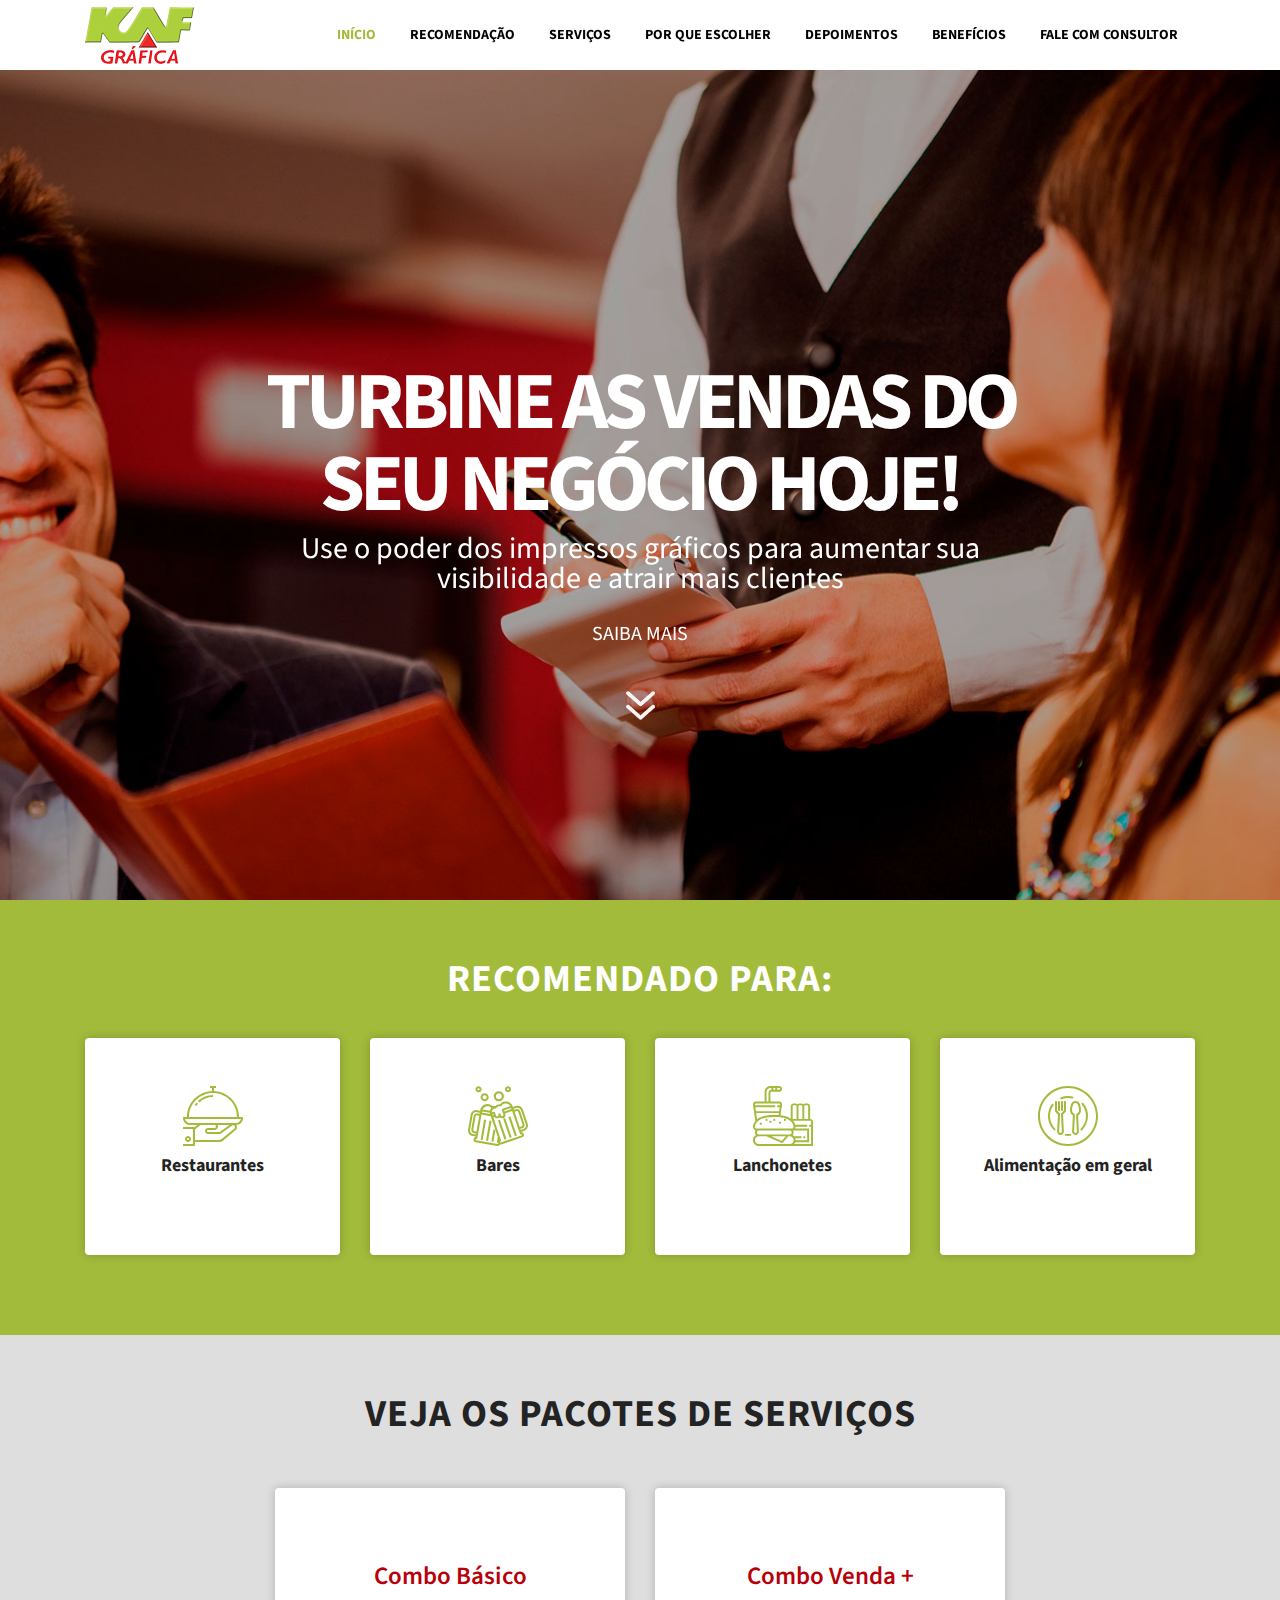
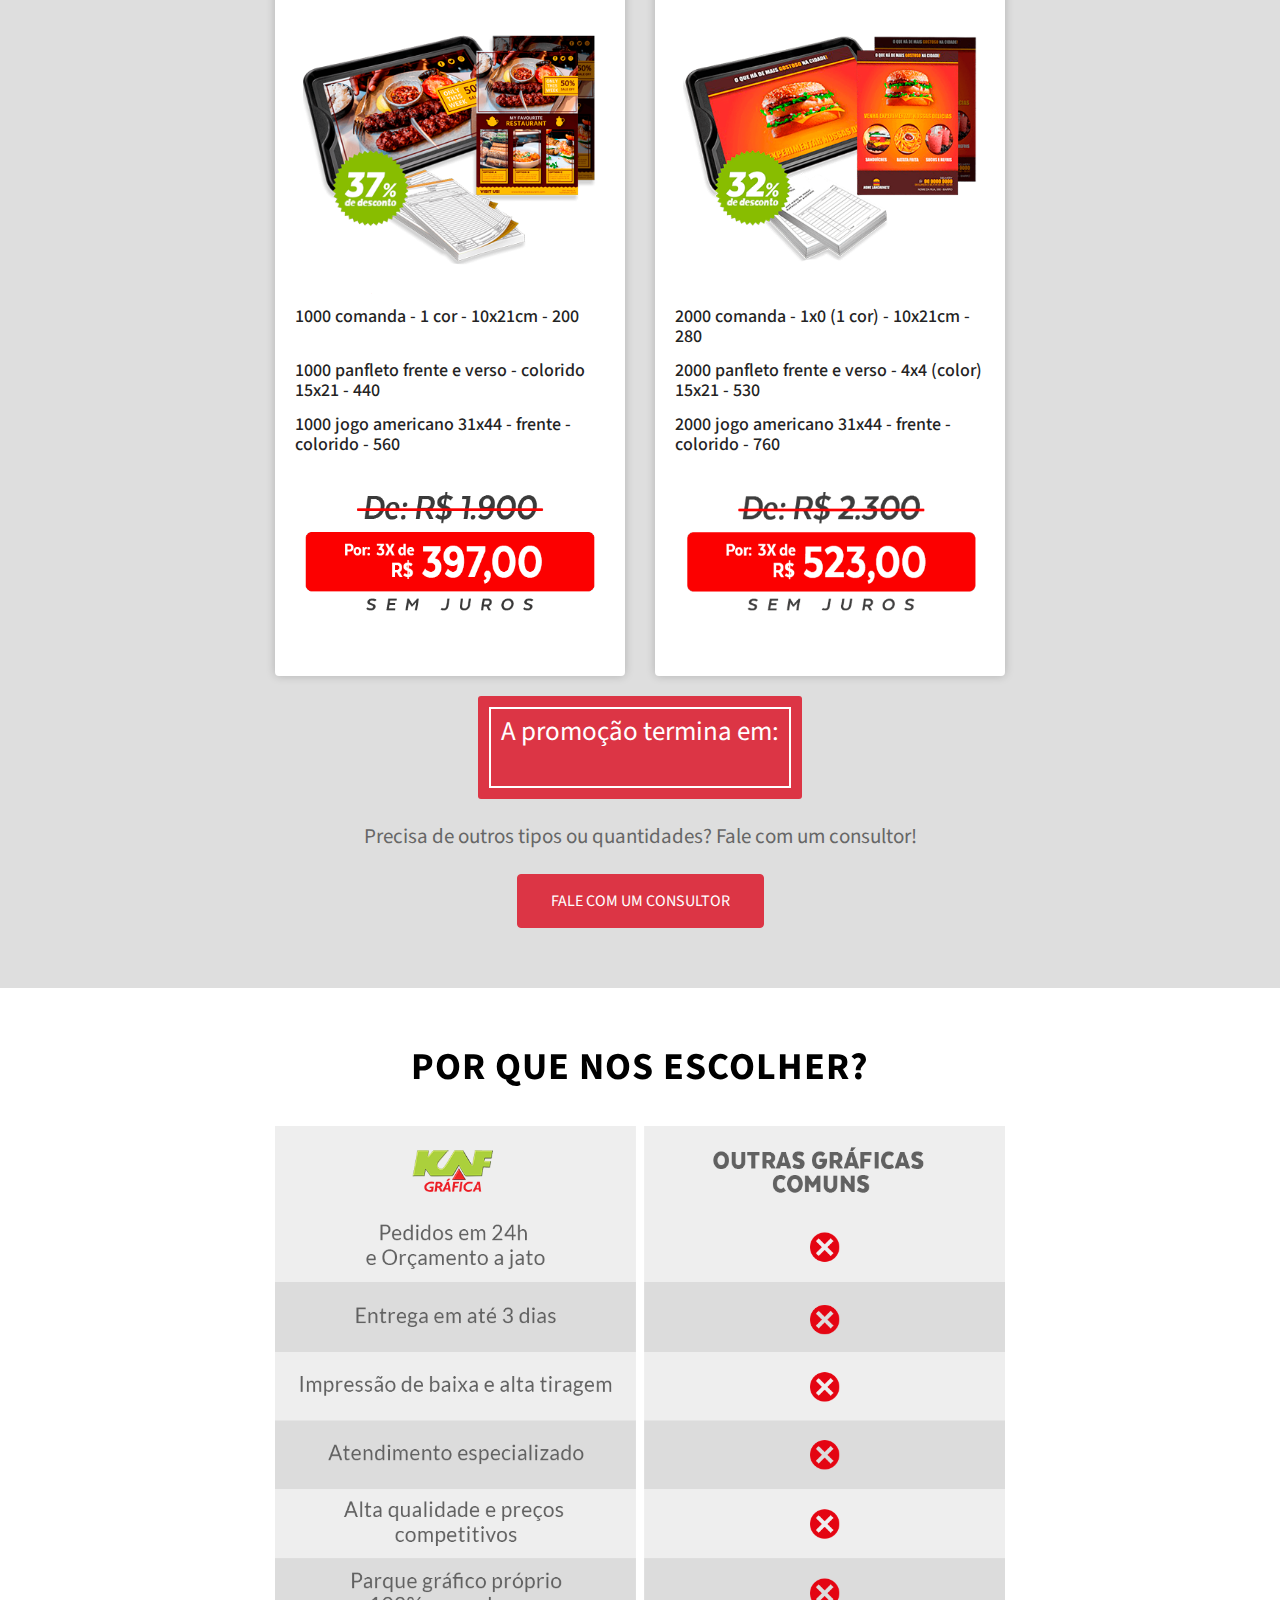
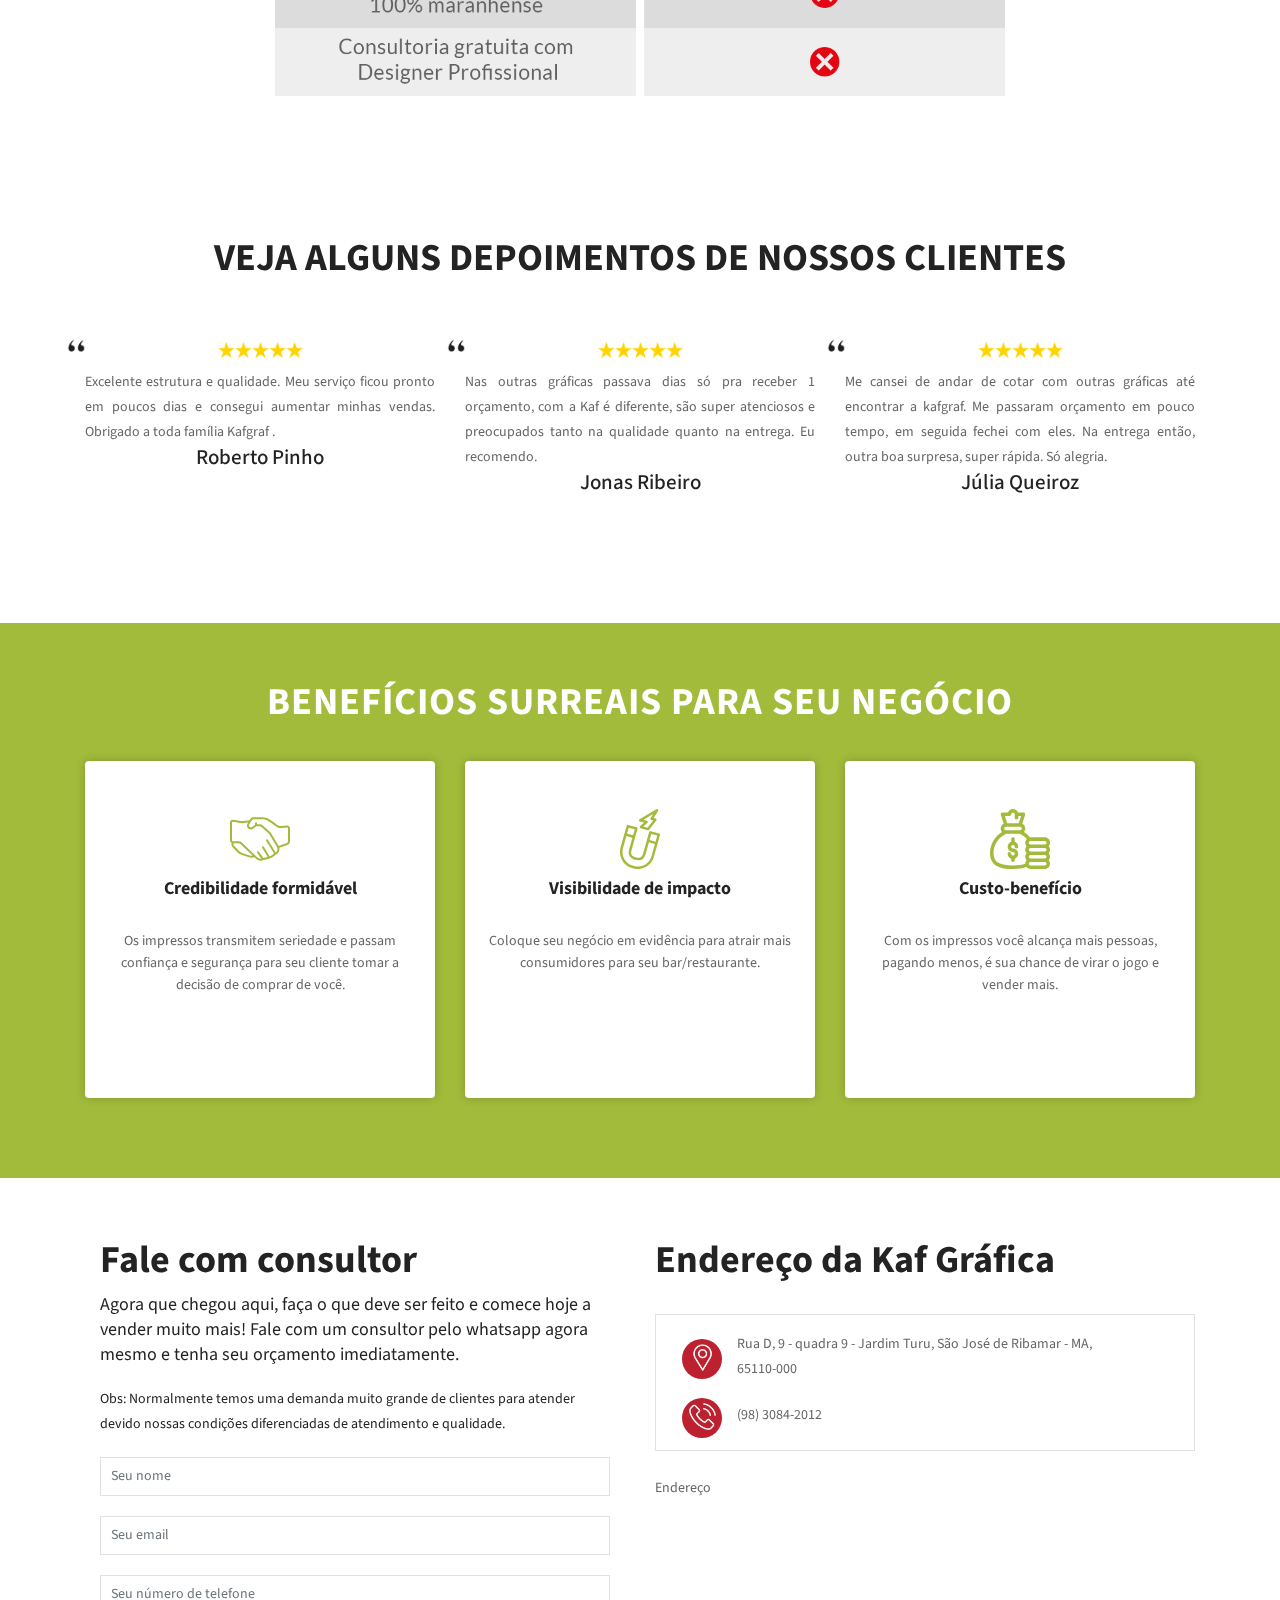
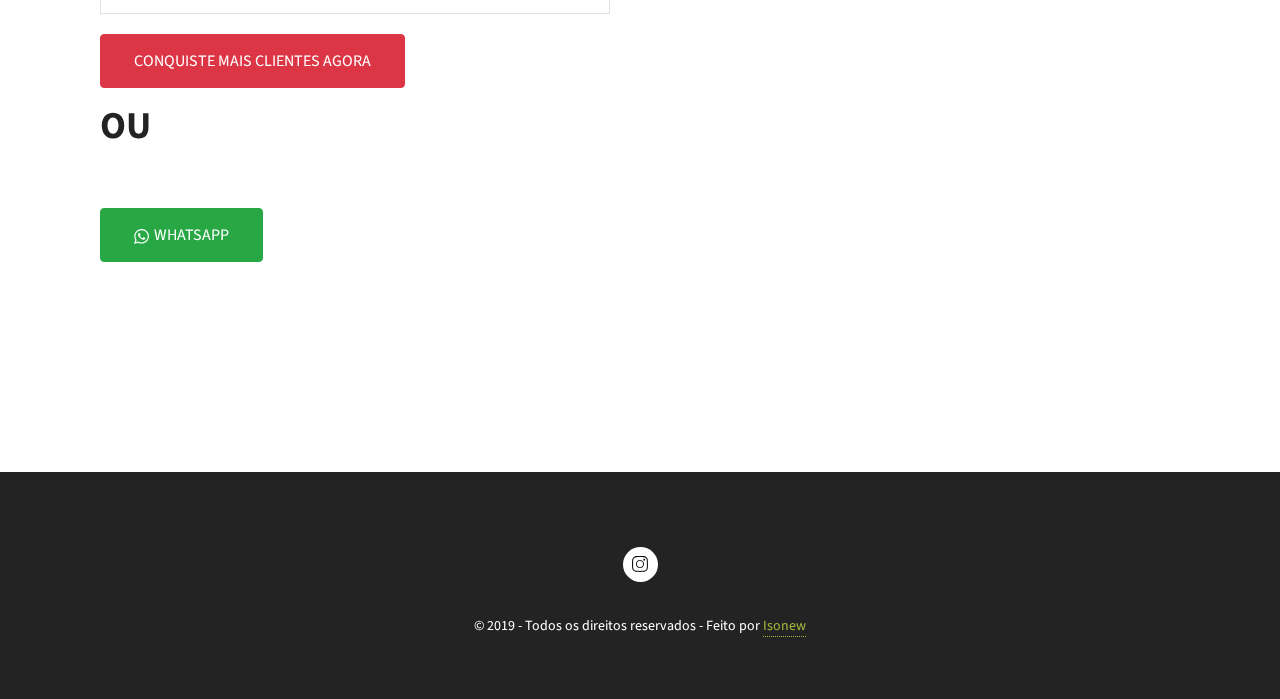
==== commit 616b1974: "M" ====
--- a/alimentacao/index.html
+++ b/alimentacao/index.html
@@ -264,12 +264,13 @@
             <div class="col-md-4 col-lg-4 col-xs-12" style="margin-bottom: 20px;">
                 <div class="services-item">
                     <h3 style="font-weight: 600;min-height: 0;margin-top: 25px;font-size: 25px;color: #B8000B!important;">Combo Básico</h3>
-                    <img src="assets/img/Mockup_COMBO%2001_restaurante(1).png" style="width: 100%; max-width: 98%">
+                    <img src="assets/img/combo-01-res-arte.png" style="width: 100%; max-width: 95%">
                     <div class="services-content">
                         <h3 style="text-align:left;font-weight: 500;margin-top: 13px;font-size: 18px;">1000 comanda - 1 cor - 10x21cm - 200</h3>
                         <h3 style="text-align:left;font-weight: 500;margin-top: 13px;font-size: 18px;">1000 panfleto frente e verso - colorido 15x21 - 440</h3>
                         <h3 style="text-align:left;font-weight: 500;margin-top: 13px;font-size: 18px;">1000 jogo americano 31x44 - frente - colorido - 560</h3>
                     </div>
+                    <img src="assets/img/preco-combo-01-res.png" style="width: 100%; max-width: 95%">
                 </div>
             </div>
 
@@ -277,12 +278,13 @@
             <div class="col-md-4 col-lg-4 col-xs-12" style="margin-bottom: 20px;">
                 <div class="services-item">
                     <h3 style="font-weight: 600;min-height: 0;margin-top: 25px;font-size: 25px;color: #B8000B!important;">Combo Venda +</h3>
-                    <img src="assets/img/Mockup_COMBO%2002_restaurante(1).png" style="width: 100%; max-width: 98%">
+                    <img src="assets/img/combo-02-res-arte.png" style="width: 100%; max-width: 95%">
                     <div class="services-content">
                         <h3 style="text-align:left;font-weight: 500;margin-top: 13px;font-size: 18px;">2000  comanda - 1x0 (1 cor) - 10x21cm - 280</h3>
                         <h3 style="text-align:left;font-weight: 500;margin-top: 13px;font-size: 18px;">2000 panfleto frente e verso - 4x4 (color) 15x21 - 530</h3>
                         <h3 style="text-align:left;font-weight: 500;margin-top: 13px;font-size: 18px;">2000 jogo americano 31x44 - frente - colorido - 760</h3>
                     </div>
+                    <img src="assets/img/preco-combo-02-res.png" style="width: 100%; max-width: 95%">
                 </div>
             </div>
             <div class="col-md-2 col-lg-2 col-xs-12" style="margin-bottom: 20px;"></div>
--- a/alimentacao/assets/css/style.css
+++ b/alimentacao/assets/css/style.css
@@ -11966,7 +11966,7 @@
 
 .top-nav-collapse {
     position: fixed;
-    z-index: 999999;
+    z-index: 999;
     top: 0 !important;
     min-height: 58px;
     box-shadow: 0 3px 6px 3px rgba(0, 0, 0, .06);
@@ -14226,8 +14226,12 @@
 
 @media  (max-width: 768px) {
     #week-countdown p {
-        font-size: 3.5em;
-    }
+        font-size: 3em;
+    }
+}
+
+#servicos .services-content {
+    min-height: 185px;
 }
 
 .contagem {
